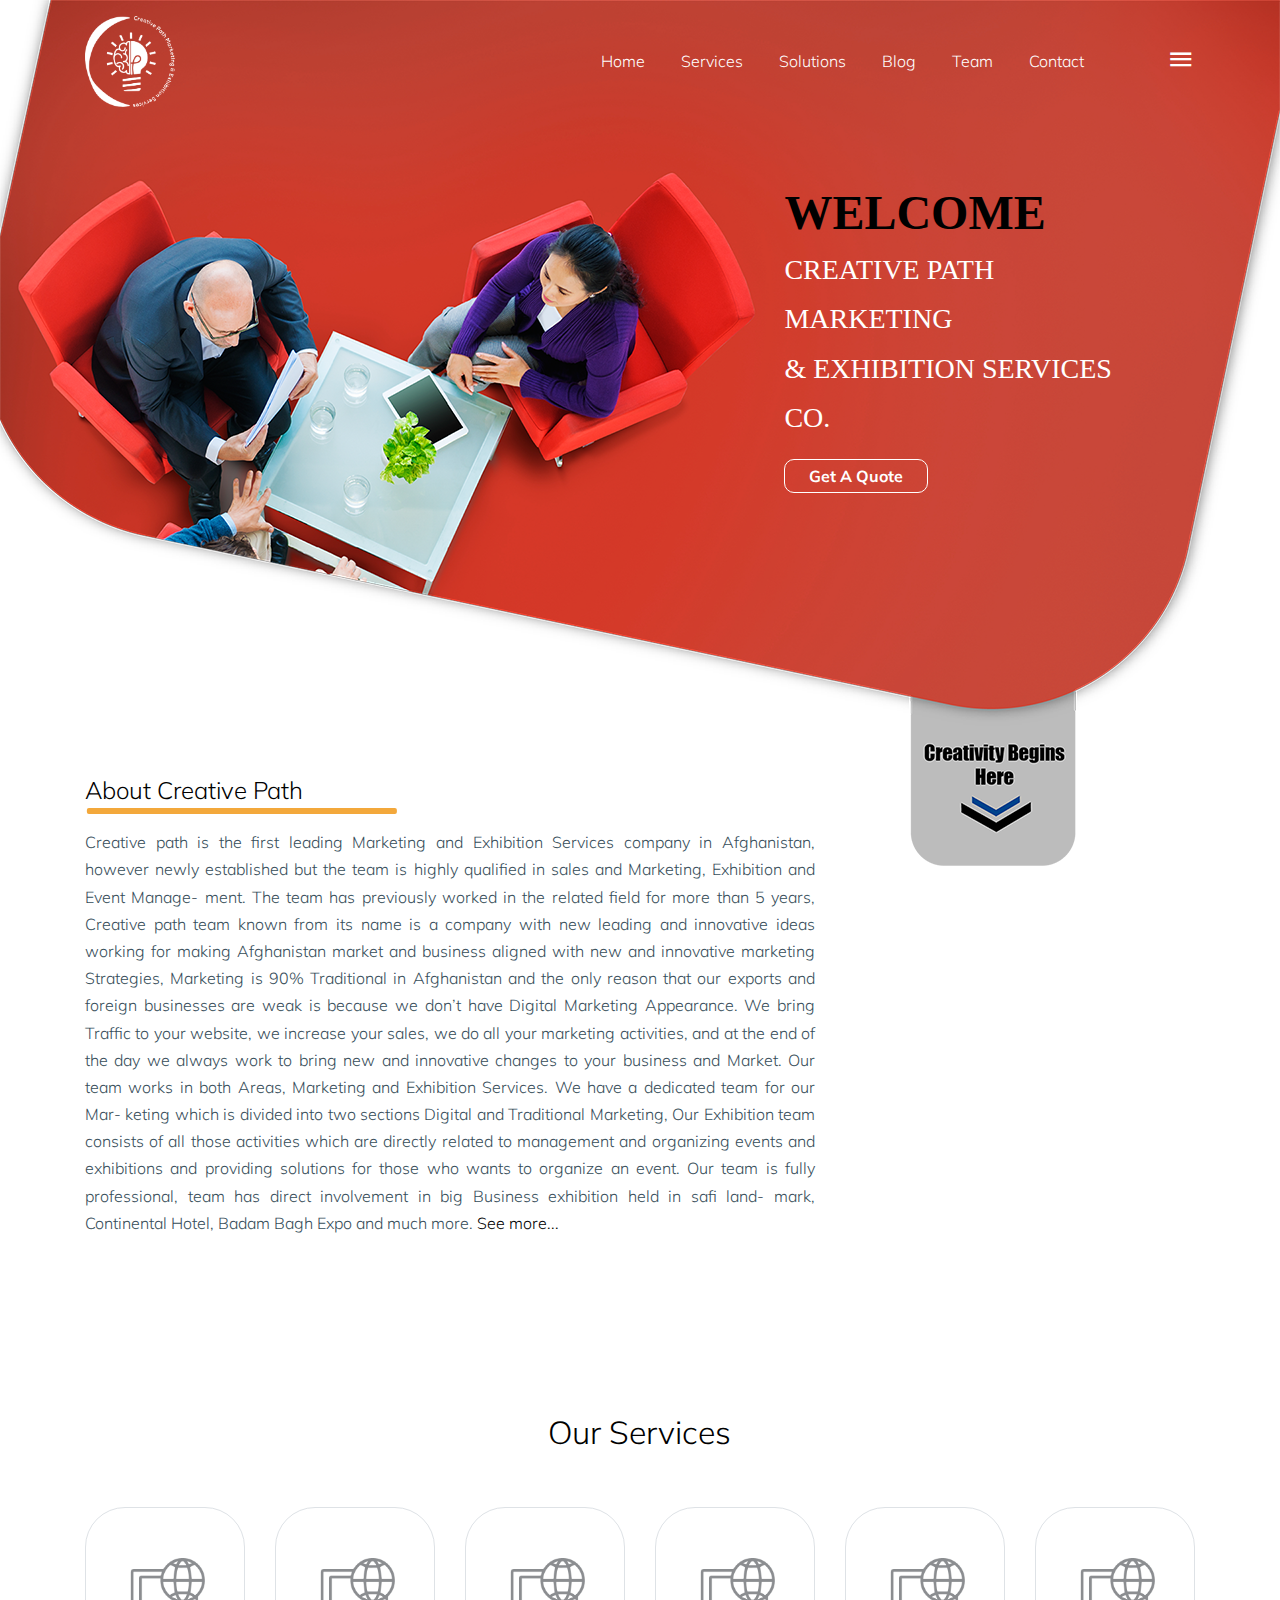
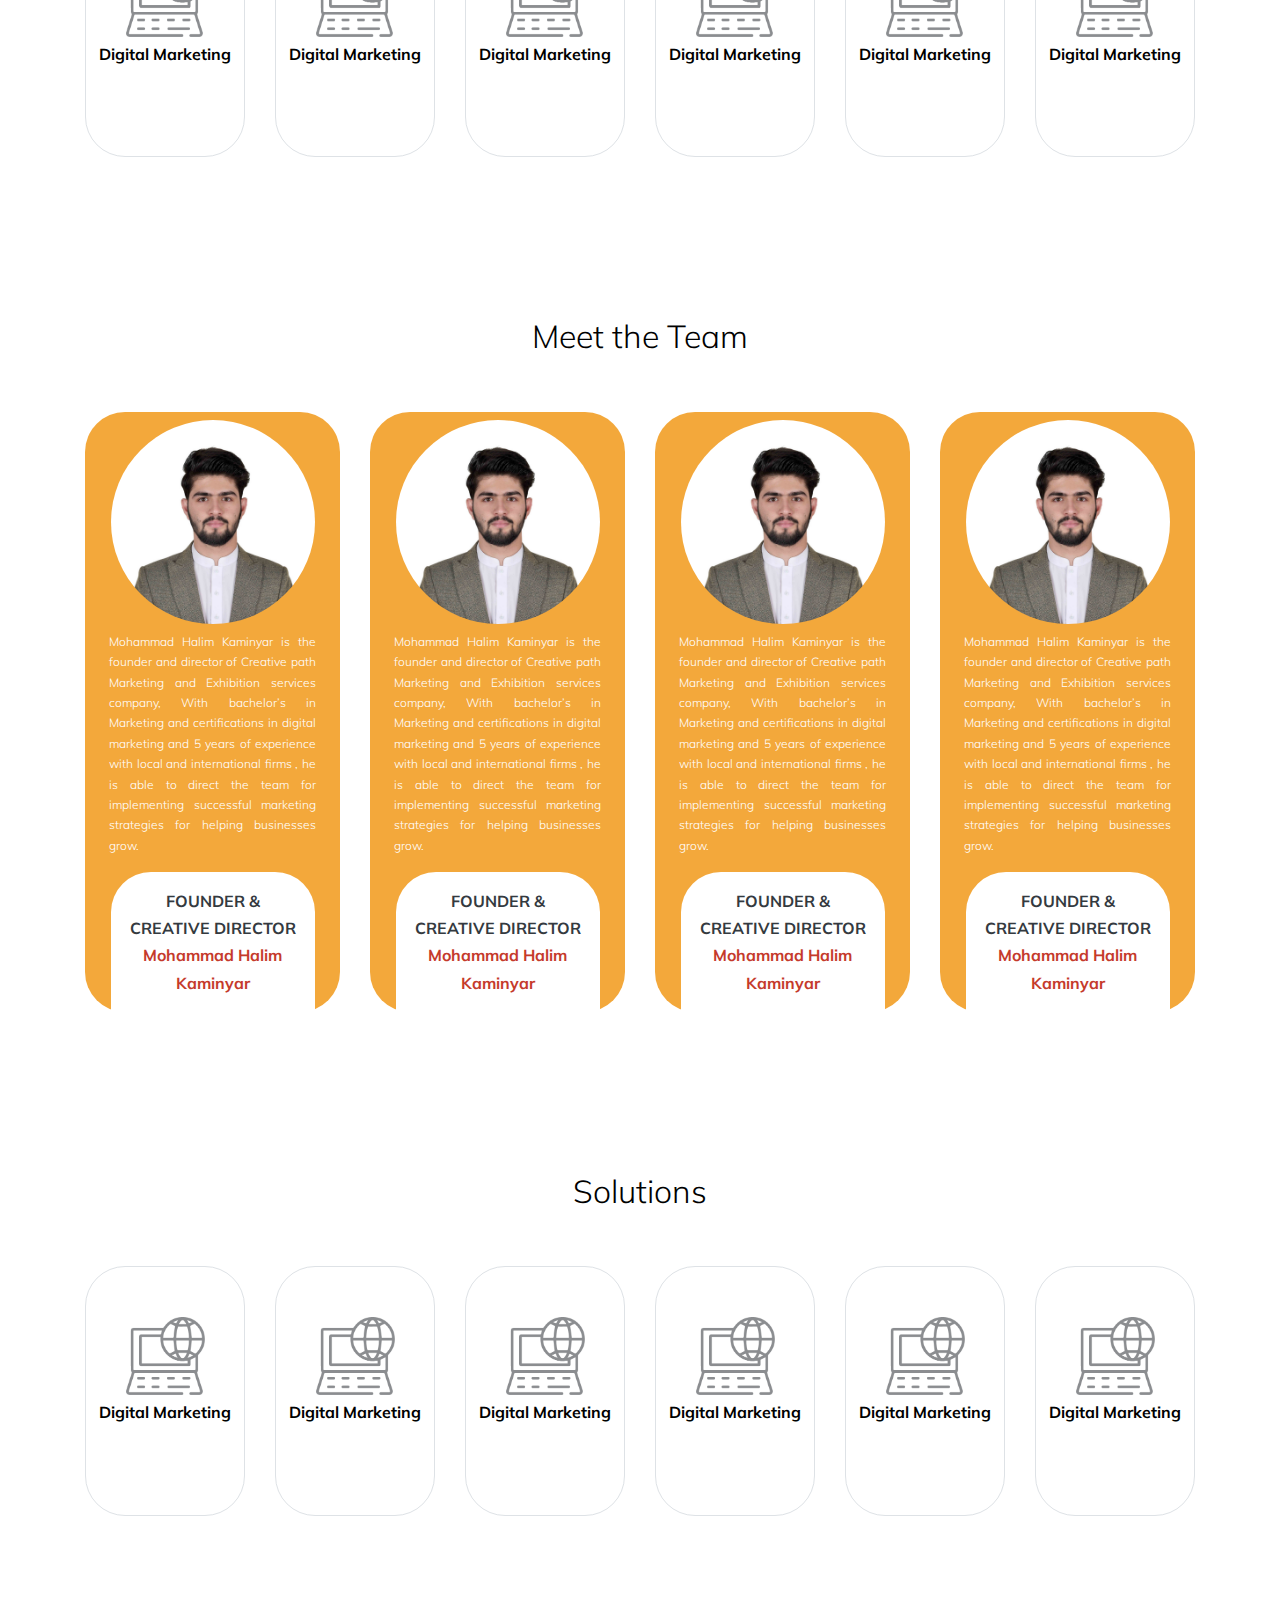
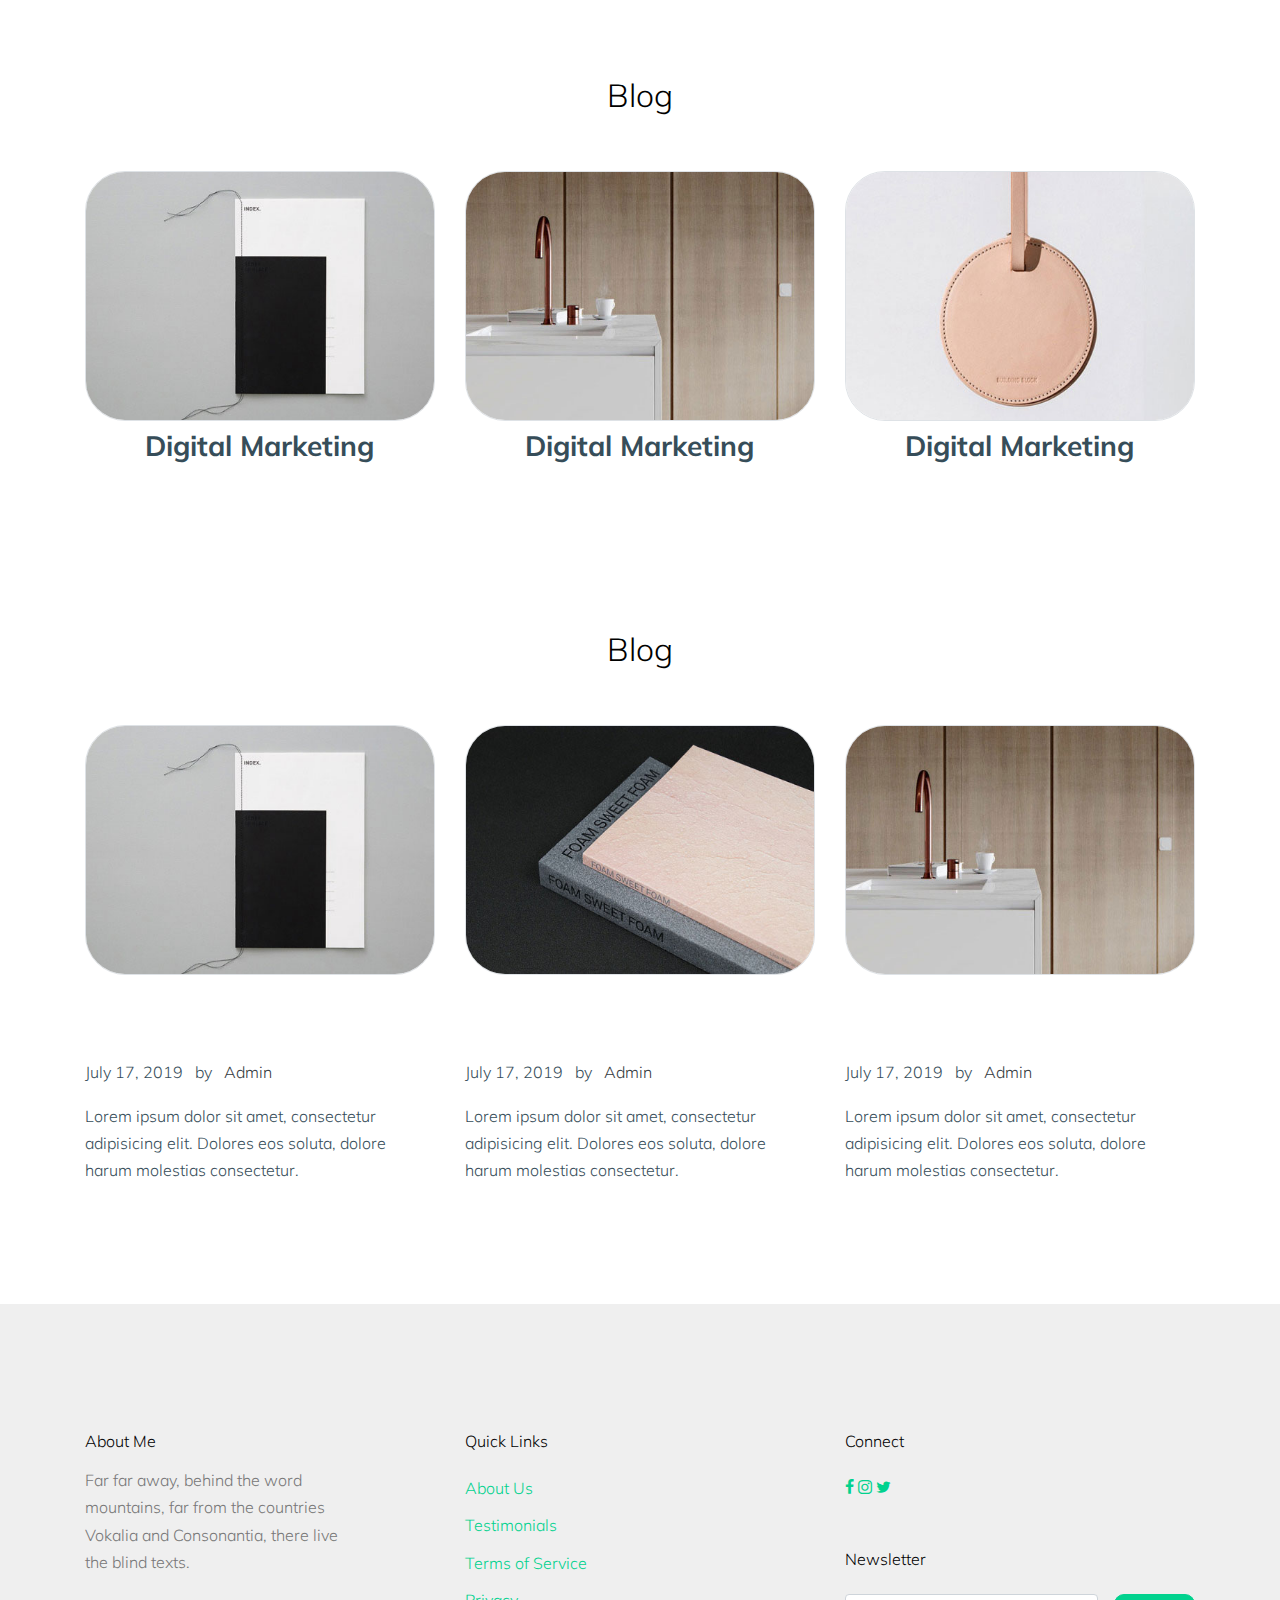
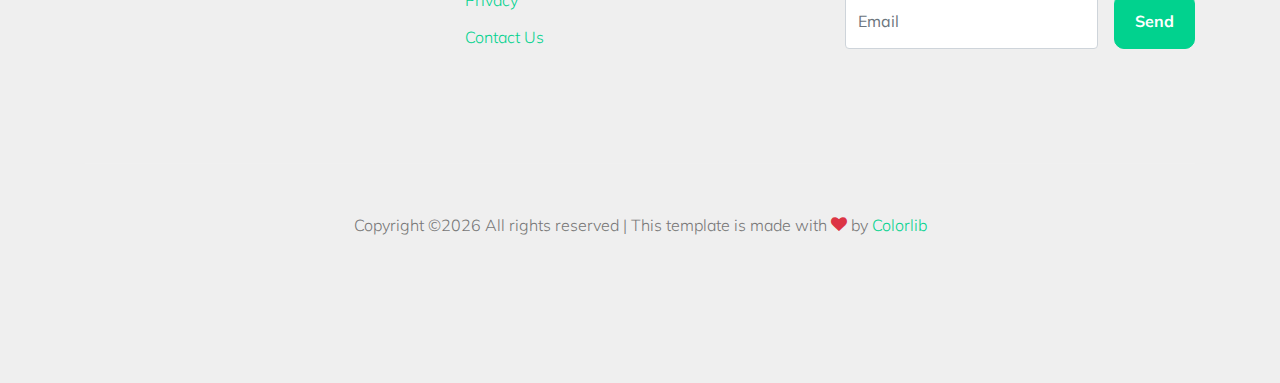
==== index.html @ 2cbe8568 "first commit" ====
<!doctype html>
<html lang="en">

<head>
  <title>Mighty &mdash; Website Template by Colorlib</title>
  <meta charset="utf-8">
  <meta name="viewport" content="width=device-width, initial-scale=1, shrink-to-fit=no">

  <link href="https://fonts.googleapis.com/css?family=Muli:400,700" rel="stylesheet">

  <link rel="stylesheet" href="fonts/icomoon/style.css">

  <link rel="stylesheet" href="css/bootstrap.min.css">
  <link rel="stylesheet" href="css/bootstrap-datepicker.css">
  <link rel="stylesheet" href="css/jquery.fancybox.min.css">
  <link rel="stylesheet" href="css/owl.carousel.min.css">
  <link rel="stylesheet" href="css/owl.theme.default.min.css">
  <link rel="stylesheet" href="fonts/flaticon/font/flaticon.css">
  <link rel="stylesheet" href="css/aos.css">

  <!-- MAIN CSS -->
  <link rel="stylesheet" href="css/style.css">

</head>

<body data-spy="scroll" data-target=".site-navbar-target" data-offset="300">


  <div class="site-wrap" id="home-section">

    <div class="site-mobile-menu site-navbar-target">
      <div class="site-mobile-menu-header">
        <div class="site-mobile-menu-close mt-3">
          <span class="icon-close2 js-menu-toggle"></span>
        </div>
      </div>
      <div class="site-mobile-menu-body"></div>
    </div>



    <header class="site-navbar site-navbar-target" role="banner">

      <div class="container">
        <div class="row align-items-center position-relative">

          <div class="col-3 ">
            <div class="site-logo">
              <a href="index.html" class="font-weight-bold"><img src="img/logo.png" width="90px" alt=""></a>
            </div>
          </div>


          <div class="col-7 col-md-8 text-right ">
            <ul class="d-none d-lg-inline aColor">
              <li class="d-inline"><a href="" class="nav-link d-inline">Home</a> </li>
              <li class="d-inline"><a href="" class="nav-link d-inline">Services</a> </li>
              <li class="d-inline"><a href="" class="nav-link d-inline">Solutions</a> </li>
              <li class="d-inline"><a href="" class="nav-link d-inline">Blog</a> </li>
              <li class="d-inline"><a href="" class="nav-link d-inline">Team</a> </li>
              <li class="d-inline"><a href="" class="nav-link d-inline">Contact</a> </li>
            </ul>
          </div>
          <div class="col-2 col-md-1 text-right">




            <span class="d-inline-block d-lg-inline-block"><a href="index.html#"
                class="text-white site-menu-toggle js-menu-toggle py-5 text-white"><span
                  class="icon-menu h3 text-white"></span></a></span>



            <nav class="site-navigation text-right ml-auto d-none d-lg-none" role="navigation">
              <ul class="site-menu main-menu js-clone-nav ml-auto ">
                <li class="active"><a href="index.html" class="nav-link">Home</a></li>
                <li><a href="about.html" class="nav-link">About</a></li>
                <li><a href="work.html" class="nav-link">Work</a></li>
                <li><a href="journal.html" class="nav-link">Journal</a></li>
                <li><a href="contact.html" class="nav-link">Contact</a></li>
              </ul>
            </nav>
          </div>


        </div>
      </div>

    </header>

    <div class="ftco-blocks-cover-1">
      <div class="site-section-cover" style="background-image: url('img/banner.png')">
        <div class="container">
          <div class="row align-items-center justify-content-center">
            <div class="offset-md-7 col-md-4 text-center banner-text">
              <h1 class="mb-4 text-white text-left"><span class="text-black font-weight-bold"
                  style="font-family: Impact;">WELCOME</span><br> <span class="h3"
                  style="color:white;font-family: Impact;">CREATIVE PATH MARKETING
                  <br>& EXHIBITION SERVICES CO.</span></h1>

              <p class="text-left"><a href="index.html#" class="btn btn-primary btn-outline-white py-1 px-4">Get A
                  Quote</a></p>
            </div>
          </div>
        </div>
      </div>
    </div>

<!-- About -->
    <div class="site-section about pt-0">
      <div class="container">
        <div class="row align-items-center">
          <div class="col-md-8">
            <div class=" col-7 col-sm-8 col-md-6  line px-0">
              <h2 class="h4 mb-4">About Creative Path</h2>
            </div>
            <p class="text-justify">
              Creative path is the first leading Marketing and Exhibition Services company in Afghanistan, however newly
              established but the team is highly qualified in sales and Marketing, Exhibition and Event Manage- ment.
              The team has previously worked in the related field for more than 5 years, Creative path team known from
              its name is a company with new leading and innovative ideas working for making Afghanistan market and
              business aligned with new and innovative marketing Strategies, Marketing is 90% Traditional in Afghanistan
              and the only reason that our exports and foreign businesses are weak is because we don’t have Digital
              Marketing Appearance.
              We bring Traffic to your website, we increase your sales, we do all your marketing activities, and at the
              end of the day we always work to bring new and innovative changes to your business and Market.
              Our team works in both Areas, Marketing and Exhibition Services. We have a dedicated team for our Mar-
              keting which is divided into two sections Digital and Traditional Marketing, Our Exhibition team consists
              of all those activities which are directly related to management and organizing events and exhibitions and
              providing solutions for those who wants to organize an event.
              Our team is fully professional, team has direct involvement in big Business exhibition held in safi land-
              mark, Continental Hotel, Badam Bagh Expo and much more.

              <a href="" class="text-black">See more...</a>
            </p>

          </div>


        </div>
      </div>
    </div>

    <!-- Services -->
    <div class="site-section ">
      <div class="container">
        <div class="row ">
          <div class="col-md-7 mx-auto text-center">
            <h2 class="heading-29190">Our Services</h2>
          </div>
        </div>
        <div class="row">
          <div class="col-md-6 col-lg-2 mt-5 ">
            <div class="service-29128 text-center border services-border">
              <div class="services-text">
                <span class="d-block wrap-icon">
                  <img class="icon-desktop_mac" width="50%" src="img/icon1.png"></img>
                </span>
                <h3 class=" font-weight-bold mt-2">Digital Marketing</h3>
              </div>
            </div>
          </div>
          <div class="col-md-6 col-lg-2 mt-5 ">
            <div class="service-29128 text-center border services-border">
              <div class="services-text">
                <span class="d-block wrap-icon">
                  <img class="icon-desktop_mac" width="50%" src="img/icon1.png"></img>
                </span>
                <h3 class=" font-weight-bold mt-2">Digital Marketing</h3>
              </div>
            </div>
          </div>
          <div class="col-md-6 col-lg-2 mt-5 ">
            <div class="service-29128 text-center border services-border">
              <div class="services-text">
                <span class="d-block wrap-icon">
                  <img class="icon-desktop_mac" width="50%" src="img/icon1.png"></img>
                </span>
                <h3 class=" font-weight-bold mt-2">Digital Marketing</h3>
              </div>
            </div>
          </div>
          <div class="col-md-6 col-lg-2 mt-5 ">
            <div class="service-29128 text-center border services-border">
              <div class="services-text">
                <span class="d-block wrap-icon">
                  <img class="icon-desktop_mac" width="50%" src="img/icon1.png"></img>
                </span>
                <h3 class=" font-weight-bold mt-2">Digital Marketing</h3>
              </div>
            </div>
          </div>
          <div class="col-md-6 col-lg-2 mt-5 ">
            <div class="service-29128 text-center border services-border">
              <div class="services-text">
                <span class="d-block wrap-icon">
                  <img class="icon-desktop_mac" width="50%" src="img/icon1.png"></img>
                </span>
                <h3 class=" font-weight-bold mt-2">Digital Marketing</h3>
              </div>
            </div>
          </div>
          <div class="col-md-6 col-lg-2 mt-5 ">
            <div class="service-29128 text-center border services-border">
              <div class="services-text">
                <span class="d-block wrap-icon">
                  <img class="icon-desktop_mac" width="50%" src="img/icon1.png"></img>
                </span>
                <h3 class=" font-weight-bold mt-2">Digital Marketing</h3>
              </div>
            </div>
          </div>

        </div>
      </div>
    </div>


<!-- Team -->
    <div class="site-section ">
      <div class="container">
        <div class="row ">
          <div class="col-md-7 mx-auto text-center">
            <h2 class="heading-29190">Meet the Team</h2>
          </div>
        </div>
        <div class="row">
          <div class="col-md-6 col-lg-3  mt-5">
            <div class="service-29128 text-center  team ">
              <div class=" pt-2">
                <span class="d-block wrap-img rounded-circle">
                  <img class="rounded-circle" src="img/team1.jpg"></img>
                </span>
                <p class="text-justify px-4 mt-2" style="font-size: 12px;">
                  Mohammad Halim Kaminyar is the founder and director of Creative path Marketing and Exhibition services
                  company, With bachelor’s in Marketing and certifications in digital marketing and 5 years of
                  experience with local and international firms , he is able to direct the team for implementing
                  successful marketing strategies for helping businesses grow.
                </p>
                <div class="team-footer">
                  <p class=" text-dark p-3">
                    <span class=" font-weight-bold text-center d-inline-block" style="font-size: 16px;">
                      FOUNDER &<br>CREATIVE DIRECTOR
                    </span>
                    <span class="font-weight-bold text-center  d-inline-block" style="color: #C53A2B;">
                      Mohammad Halim
                      Kaminyar
                    </span>
                  </p>
                </div>
              </div>
            </div>
          </div>
          <div class="col-md-6 col-lg-3  mt-5">
            <div class="service-29128 text-center  team ">
              <div class=" pt-2">
                <span class="d-block wrap-img rounded-circle">
                  <img class="rounded-circle" src="img/team1.jpg"></img>
                </span>
                <p class="text-justify px-4 mt-2" style="font-size: 12px;">
                  Mohammad Halim Kaminyar is the founder and director of Creative path Marketing and Exhibition services
                  company, With bachelor’s in Marketing and certifications in digital marketing and 5 years of
                  experience with local and international firms , he is able to direct the team for implementing
                  successful marketing strategies for helping businesses grow.
                </p>
                <div class="team-footer">
                  <p class=" text-dark p-3">
                    <span class=" font-weight-bold text-center" style="font-size: 16px;">
                      FOUNDER &<br>CREATIVE DIRECTOR
                    </span>
                    <span class="font-weight-bold text-center" style="color: #C53A2B;">
                      Mohammad Halim
                      Kaminyar
                    </span>
                  </p>
                </div>
              </div>
            </div>
          </div>
          <div class="col-md-6 col-lg-3  mt-5">
            <div class="service-29128 text-center  team ">
              <div class=" pt-2">
                <span class="d-block wrap-img rounded-circle">
                  <img class="rounded-circle" src="img/team1.jpg"></img>
                </span>
                <p class="text-justify px-4 mt-2" style="font-size: 12px;">
                  Mohammad Halim Kaminyar is the founder and director of Creative path Marketing and Exhibition services
                  company, With bachelor’s in Marketing and certifications in digital marketing and 5 years of
                  experience with local and international firms , he is able to direct the team for implementing
                  successful marketing strategies for helping businesses grow.
                </p>
                <div class="team-footer">
                  <p class=" text-dark p-3">
                    <span class=" font-weight-bold text-center" style="font-size: 16px;">
                      FOUNDER &<br>CREATIVE DIRECTOR
                    </span>
                    <span class="font-weight-bold text-center" style="color: #C53A2B;">
                      Mohammad Halim
                      Kaminyar
                    </span>
                  </p>
                </div>
              </div>
            </div>
          </div>
          <div class="col-md-6 col-lg-3  mt-5">
            <div class="service-29128 text-center  team ">
              <div class=" pt-2">
                <span class="d-block wrap-img rounded-circle">
                  <img class="rounded-circle" src="img/team1.jpg"></img>
                </span>
                <p class="text-justify px-4 mt-2" style="font-size: 12px;">
                  Mohammad Halim Kaminyar is the founder and director of Creative path Marketing and Exhibition services
                  company, With bachelor’s in Marketing and certifications in digital marketing and 5 years of
                  experience with local and international firms , he is able to direct the team for implementing
                  successful marketing strategies for helping businesses grow.
                </p>
                <div class="team-footer">
                  <p class=" text-dark p-3">
                    <span class=" font-weight-bold text-center" style="font-size: 16px;">
                      FOUNDER &<br>CREATIVE DIRECTOR
                    </span>
                    <span class="font-weight-bold text-center" style="color: #C53A2B;">
                      Mohammad Halim
                      Kaminyar
                    </span>
                  </p>
                </div>
              </div>
            </div>
          </div>



        </div>
      </div>
    </div>


    <!-- Solutions -->
    <div class="site-section ">
      <div class="container">
        <div class="row ">
          <div class="col-md-7 mx-auto text-center">
            <h2 class="heading-29190">Solutions</h2>
          </div>
        </div>
        <div class="row">
          <div class="col-md-6 col-lg-2 mt-5">
            <div class="service-29128 text-center border services-border Solutions">
              <div class="services-text">
                <span class="d-block wrap-icon">
                  <img class="icon-desktop_mac" width="50%" src="img/icon1.png"></img>
                </span>
                <h3 class=" font-weight-bold mt-2">Digital Marketing</h3>
              </div>
            </div>
          </div>
          <div class="col-md-6 col-lg-2 mt-5">
            <div class="service-29128 text-center border services-border Solutions">
              <div class="services-text">
                <span class="d-block wrap-icon">
                  <img class="icon-desktop_mac" width="50%" src="img/icon1.png"></img>
                </span>
                <h3 class=" font-weight-bold mt-2">Digital Marketing</h3>
              </div>
            </div>
          </div>
          <div class="col-md-6 col-lg-2 mt-5">
            <div class="service-29128 text-center border services-border Solutions">
              <div class="services-text">
                <span class="d-block wrap-icon">
                  <img class="icon-desktop_mac" width="50%" src="img/icon1.png"></img>
                </span>
                <h3 class=" font-weight-bold mt-2">Digital Marketing</h3>
              </div>
            </div>
          </div>
          <div class="col-md-6 col-lg-2 mt-5">
            <div class="service-29128 text-center border services-border Solutions">
              <div class="services-text">
                <span class="d-block wrap-icon">
                  <img class="icon-desktop_mac" width="50%" src="img/icon1.png"></img>
                </span>
                <h3 class=" font-weight-bold mt-2">Digital Marketing</h3>
              </div>
            </div>
          </div>
          <div class="col-md-6 col-lg-2 mt-5">
            <div class="service-29128 text-center border services-border Solutions">
              <div class="services-text">
                <span class="d-block wrap-icon">
                  <img class="icon-desktop_mac" width="50%" src="img/icon1.png"></img>
                </span>
                <h3 class=" font-weight-bold mt-2">Digital Marketing</h3>
              </div>
            </div>
          </div>
          <div class="col-md-6 col-lg-2 mt-5">
            <div class="service-29128 text-center border services-border Solutions">
              <div class="services-text">
                <span class="d-block wrap-icon">
                  <img class="icon-desktop_mac" width="50%" src="img/icon1.png"></img>
                </span>
                <h3 class=" font-weight-bold mt-2">Digital Marketing</h3>
              </div>
            </div>
          </div>

        </div>
      </div>
    </div>


    <!-- Blog -->
    <div class="site-section ">
      <div class="container">
        <div class="row ">
          <div class="col-md-7 mx-auto text-center">
            <h2 class="heading-29190">Blog</h2>
          </div>
        </div>
        <div class="row">
          <div class="col-md-4 col-lg-4 mt-5">
            <div class="service-29128 text-center   ">
              <div class="services-text">
                <span class="d-block wrap-icon  ">
                  <img class="border blog" width="100%" src="images/img_1.jpg"></img>
                </span>
              </div>
            </div>
            <h3 class="text-center font-weight-bold mt-2">Digital Marketing</h3>
          </div>
          <div class="col-md-4 col-lg-4 mt-5 ">
            <div class="service-29128 text-center ">
              <div class="services-text">
                <span class="d-block wrap-icon">
                  <img class="border blog" width="100%" src="images/img_3.jpg"></img>
                </span>
              </div>
            </div>
            <h3 class="text-center font-weight-bold mt-2">Digital Marketing</h3>
          </div>
          <div class="col-md-4 col-lg-4 mt-5 ">
            <div class="service-29128 text-center  ">
              <div class="services-text">
                <span class="d-block wrap-icon">
                  <img class="border blog" width="100%" src="images/img_4.jpg"></img>
                </span>
              </div>
            </div>
            <h3 class="text-center font-weight-bold mt-2">Digital Marketing</h3>
          </div>
          
        </div>
      </div>
    </div>

    <div class="site-section bg-white">
      <div class="container">
        <div class="row mb-5">
          <div class="col-md-7 mx-auto text-center">
            <h2 class="heading-29190">Blog</h2>
          </div>
        </div>

        <div class="row">
          <div class="col-lg-4 col-md-6 mb-4">
            <div class="post-entry-1 h-100">
              <a href="single.html">
                <img src="images/img_1.jpg" class="border blog" alt="Image" class="img-fluid">
              </a>
              <div class="post-entry-1-contents">

                <h2><a href="single.html">Lorem ipsum dolor sit amet</a></h2>
                <span class="meta d-inline-block mb-3">July 17, 2019 <span class="mx-2">by</span> <a
                    href="index.html#" class="text-dark">Admin</a></span>
                <p>Lorem ipsum dolor sit amet, consectetur adipisicing elit. Dolores eos soluta, dolore harum molestias
                  consectetur.</p>
              </div>
            </div>
          </div>
          <div class="col-lg-4 col-md-6 mb-4">
            <div class="post-entry-1 h-100">
              <a href="single.html">
                <img src="images/img_2.jpg" class="border blog" alt="Image" class="img-fluid">
              </a>
              <div class="post-entry-1-contents">

                <h2><a href="single.html">Lorem ipsum dolor sit amet</a></h2>
                <span class="meta d-inline-block mb-3">July 17, 2019 <span class="mx-2">by</span> <a
                    href="index.html#" class="text-dark">Admin</a></span>
                <p>Lorem ipsum dolor sit amet, consectetur adipisicing elit. Dolores eos soluta, dolore harum molestias
                  consectetur.</p>
              </div>
            </div>
          </div>

          <div class="col-lg-4 col-md-6 mb-4">
            <div class="post-entry-1 h-100">
              <a href="single.html">
                <img src="images/img_3.jpg" class="border blog" alt="Image" class="img-fluid">
              </a>
              <div class="post-entry-1-contents">

                <h2><a href="single.html">Lorem ipsum dolor sit amet</a></h2>
                <span class="meta d-inline-block mb-3">July 17, 2019 <span class="mx-2">by</span> <a
                    href="index.html#" class="text-dark">Admin</a></span>
                <p>Lorem ipsum dolor sit amet, consectetur adipisicing elit. Dolores eos soluta, dolore harum molestias
                  consectetur.</p>
              </div>
            </div>
          </div>
        </div>
      </div>
    </div>

    <footer class="site-footer">
      <div class="container">
        <div class="row">
          <div class="col-lg-3">
            <h2 class="footer-heading mb-3">About Me</h2>
            <p>Far far away, behind the word mountains, far from the countries Vokalia and Consonantia, there live the
              blind texts. </p>
          </div>
          <div class="col-lg-8 ml-auto">
            <div class="row">
              <div class="col-lg-6 ml-auto">
                <h2 class="footer-heading mb-4">Quick Links</h2>
                <ul class="list-unstyled">
                  <li><a href="index.html#">About Us</a></li>
                  <li><a href="index.html#">Testimonials</a></li>
                  <li><a href="index.html#">Terms of Service</a></li>
                  <li><a href="index.html#">Privacy</a></li>
                  <li><a href="index.html#">Contact Us</a></li>
                </ul>
              </div>
              <div class="col-lg-6">
                <h2 class="footer-heading mb-4">Connect</h2>
                <div class="social_29128 white mb-5">
                  <a href="index.html#"><span class="icon-facebook"></span></a>
                  <a href="index.html#"><span class="icon-instagram"></span></a>
                  <a href="index.html#"><span class="icon-twitter"></span></a>
                </div>
                <h2 class="footer-heading mb-4">Newsletter</h2>
                <form action="index.html#" class="d-flex" class="subscribe">
                  <input type="text" class="form-control mr-3" placeholder="Email">
                  <input type="submit" value="Send" class="btn btn-primary">
                </form>
              </div>

            </div>
          </div>
        </div>
        <div class="row pt-5 mt-5 text-center">
          <div class="col-md-12">
            <div class="border-top pt-5">
              <p>
                <!-- Link back to Colorlib can't be removed. Template is licensed under CC BY 3.0. -->
                Copyright &copy;<script>
                  document.write(new Date().getFullYear());
                </script> All rights reserved | This template is made with <i class="icon-heart text-danger"
                  aria-hidden="true"></i> by <a href="https://colorlib.com" target="_blank">Colorlib</a>
                <!-- Link back to Colorlib can't be removed. Template is licensed under CC BY 3.0. -->
              </p>
            </div>
          </div>

        </div>
      </div>
    </footer>

  </div>

  <script src="js/jquery-3.3.1.min.js"></script>
  <script src="js/jquery-migrate-3.0.0.js"></script>
  <script src="js/popper.min.js"></script>
  <script src="js/bootstrap.min.js"></script>
  <script src="js/owl.carousel.min.js"></script>
  <script src="js/jquery.sticky.js"></script>
  <script src="js/jquery.waypoints.min.js"></script>
  <script src="js/jquery.animateNumber.min.js"></script>
  <script src="js/jquery.fancybox.min.js"></script>
  <script src="js/jquery.stellar.min.js"></script>
  <script src="js/jquery.easing.1.3.js"></script>
  <script src="js/bootstrap-datepicker.min.js"></script>
  <script src="js/isotope.pkgd.min.js"></script>
  <script src="js/aos.js"></script>

  <script src="js/main.js"></script>

  <!-- Global site tag (gtag.js) - Google Analytics -->
  <script async src="https://www.googletagmanager.com/gtag/js?id=UA-23581568-13"></script>
  <script>
    window.dataLayer = window.dataLayer || [];

    function gtag() {
      dataLayer.push(arguments);
    }
    gtag('js', new Date());

    gtag('config', 'UA-23581568-13');
  </script>

</body>

</html>
---- fonts/icomoon/style.css ----
@font-face {
  font-family: 'icomoon';
  src:  url('fonts/icomoon-10si43.eot');
  src:  url('fonts/icomoon-10si43.eot#iefix') format('embedded-opentype'),
    url('fonts/icomoon-10si43.ttf') format('truetype'),
    url('fonts/icomoon-10si43.woff') format('woff'),
    url('fonts/icomoon-10si43.svg#icomoon') format('svg');
  font-weight: normal;
  font-style: normal;
}

[class^="icon-"], [class*=" icon-"] {
  /* use !important to prevent issues with browser extensions that change fonts */
  font-family: 'icomoon' !important;
  speak: none;
  font-style: normal;
  font-weight: normal;
  font-variant: normal;
  text-transform: none;
  line-height: 1;

  /* Better Font Rendering =========== */
  -webkit-font-smoothing: antialiased;
  -moz-osx-font-smoothing: grayscale;
}

.icon-asterisk:before {
  content: "\f069";
}
.icon-plus:before {
  content: "\f067";
}
.icon-question:before {
  content: "\f128";
}
.icon-minus:before {
  content: "\f068";
}
.icon-glass:before {
  content: "\f000";
}
.icon-music:before {
  content: "\f001";
}
.icon-search:before {
  content: "\f002";
}
.icon-envelope-o:before {
  content: "\f003";
}
.icon-heart:before {
  content: "\f004";
}
.icon-star:before {
  content: "\f005";
}
.icon-star-o:before {
  content: "\f006";
}
.icon-user:before {
  content: "\f007";
}
.icon-film:before {
  content: "\f008";
}
.icon-th-large:before {
  content: "\f009";
}
.icon-th:before {
  content: "\f00a";
}
.icon-th-list:before {
  content: "\f00b";
}
.icon-check:before {
  content: "\f00c";
}
.icon-close:before {
  content: "\f00d";
}
.icon-remove:before {
  content: "\f00d";
}
.icon-times:before {
  content: "\f00d";
}
.icon-search-plus:before {
  content: "\f00e";
}
.icon-search-minus:before {
  content: "\f010";
}
.icon-power-off:before {
  content: "\f011";
}
.icon-signal:before {
  content: "\f012";
}
.icon-cog:before {
  content: "\f013";
}
.icon-gear:before {
  content: "\f013";
}
.icon-trash-o:before {
  content: "\f014";
}
.icon-home:before {
  content: "\f015";
}
.icon-file-o:before {
  content: "\f016";
}
.icon-clock-o:before {
  content: "\f017";
}
.icon-road:before {
  content: "\f018";
}
.icon-download:before {
  content: "\f019";
}
.icon-arrow-circle-o-down:before {
  content: "\f01a";
}
.icon-arrow-circle-o-up:before {
  content: "\f01b";
}
.icon-inbox:before {
  content: "\f01c";
}
.icon-play-circle-o:before {
  content: "\f01d";
}
.icon-repeat:before {
  content: "\f01e";
}
.icon-rotate-right:before {
  content: "\f01e";
}
.icon-refresh:before {
  content: "\f021";
}
.icon-list-alt:before {
  content: "\f022";
}
.icon-lock:before {
  content: "\f023";
}
.icon-flag:before {
  content: "\f024";
}
.icon-headphones:before {
  content: "\f025";
}
.icon-volume-off:before {
  content: "\f026";
}
.icon-volume-down:before {
  content: "\f027";
}
.icon-volume-up:before {
  content: "\f028";
}
.icon-qrcode:before {
  content: "\f029";
}
.icon-barcode:before {
  content: "\f02a";
}
.icon-tag:before {
  content: "\f02b";
}
.icon-tags:before {
  content: "\f02c";
}
.icon-book:before {
  content: "\f02d";
}
.icon-bookmark:before {
  content: "\f02e";
}
.icon-print:before {
  content: "\f02f";
}
.icon-camera:before {
  content: "\f030";
}
.icon-font:before {
  content: "\f031";
}
.icon-bold:before {
  content: "\f032";
}
.icon-italic:before {
  content: "\f033";
}
.icon-text-height:before {
  content: "\f034";
}
.icon-text-width:before {
  content: "\f035";
}
.icon-align-left:before {
  content: "\f036";
}
.icon-align-center:before {
  content: "\f037";
}
.icon-align-right:before {
  content: "\f038";
}
.icon-align-justify:before {
  content: "\f039";
}
.icon-list:before {
  content: "\f03a";
}
.icon-dedent:before {
  content: "\f03b";
}
.icon-outdent:before {
  content: "\f03b";
}
.icon-indent:before {
  content: "\f03c";
}
.icon-video-camera:before {
  content: "\f03d";
}
.icon-image:before {
  content: "\f03e";
}
.icon-photo:before {
  content: "\f03e";
}
.icon-picture-o:before {
  content: "\f03e";
}
.icon-pencil:before {
  content: "\f040";
}
.icon-map-marker:before {
  content: "\f041";
}
.icon-adjust:before {
  content: "\f042";
}
.icon-tint:before {
  content: "\f043";
}
.icon-edit:before {
  content: "\f044";
}
.icon-pencil-square-o:before {
  content: "\f044";
}
.icon-share-square-o:before {
  content: "\f045";
}
.icon-check-square-o:before {
  content: "\f046";
}
.icon-arrows:before {
  content: "\f047";
}
.icon-step-backward:before {
  content: "\f048";
}
.icon-fast-backward:before {
  content: "\f049";
}
.icon-backward:before {
  content: "\f04a";
}
.icon-play:before {
  content: "\f04b";
}
.icon-pause:before {
  content: "\f04c";
}
.icon-stop:before {
  content: "\f04d";
}
.icon-forward:before {
  content: "\f04e";
}
.icon-fast-forward:before {
  content: "\f050";
}
.icon-step-forward:before {
  content: "\f051";
}
.icon-eject:before {
  content: "\f052";
}
.icon-chevron-left:before {
  content: "\f053";
}
.icon-chevron-right:before {
  content: "\f054";
}
.icon-plus-circle:before {
  content: "\f055";
}
.icon-minus-circle:before {
  content: "\f056";
}
.icon-times-circle:before {
  content: "\f057";
}
.icon-check-circle:before {
  content: "\f058";
}
.icon-question-circle:before {
  content: "\f059";
}
.icon-info-circle:before {
  content: "\f05a";
}
.icon-crosshairs:before {
  content: "\f05b";
}
.icon-times-circle-o:before {
  content: "\f05c";
}
.icon-check-circle-o:before {
  content: "\f05d";
}
.icon-ban:before {
  content: "\f05e";
}
.icon-arrow-left:before {
  content: "\f060";
}
.icon-arrow-right:before {
  content: "\f061";
}
.icon-arrow-up:before {
  content: "\f062";
}
.icon-arrow-down:before {
  content: "\f063";
}
.icon-mail-forward:before {
  content: "\f064";
}
.icon-share:before {
  content: "\f064";
}
.icon-expand:before {
  content: "\f065";
}
.icon-compress:before {
  content: "\f066";
}
.icon-exclamation-circle:before {
  content: "\f06a";
}
.icon-gift:before {
  content: "\f06b";
}
.icon-leaf:before {
  content: "\f06c";
}
.icon-fire:before {
  content: "\f06d";
}
.icon-eye:before {
  content: "\f06e";
}
.icon-eye-slash:before {
  content: "\f070";
}
.icon-exclamation-triangle:before {
  content: "\f071";
}
.icon-warning:before {
  content: "\f071";
}
.icon-plane:before {
  content: "\f072";
}
.icon-calendar:before {
  content: "\f073";
}
.icon-random:before {
  content: "\f074";
}
.icon-comment:before {
  content: "\f075";
}
.icon-magnet:before {
  content: "\f076";
}
.icon-chevron-up:before {
  content: "\f077";
}
.icon-chevron-down:before {
  content: "\f078";
}
.icon-retweet:before {
  content: "\f079";
}
.icon-shopping-cart:before {
  content: "\f07a";
}
.icon-folder:before {
  content: "\f07b";
}
.icon-folder-open:before {
  content: "\f07c";
}
.icon-arrows-v:before {
  content: "\f07d";
}
.icon-arrows-h:before {
  content: "\f07e";
}
.icon-bar-chart:before {
  content: "\f080";
}
.icon-bar-chart-o:before {
  content: "\f080";
}
.icon-twitter-square:before {
  content: "\f081";
}
.icon-facebook-square:before {
  content: "\f082";
}
.icon-camera-retro:before {
  content: "\f083";
}
.icon-key:before {
  content: "\f084";
}
.icon-cogs:before {
  content: "\f085";
}
.icon-gears:before {
  content: "\f085";
}
.icon-comments:before {
  content: "\f086";
}
.icon-thumbs-o-up:before {
  content: "\f087";
}
.icon-thumbs-o-down:before {
  content: "\f088";
}
.icon-star-half:before {
  content: "\f089";
}
.icon-heart-o:before {
  content: "\f08a";
}
.icon-sign-out:before {
  content: "\f08b";
}
.icon-linkedin-square:before {
  content: "\f08c";
}
.icon-thumb-tack:before {
  content: "\f08d";
}
.icon-external-link:before {
  content: "\f08e";
}
.icon-sign-in:before {
  content: "\f090";
}
.icon-trophy:before {
  content: "\f091";
}
.icon-github-square:before {
  content: "\f092";
}
.icon-upload:before {
  content: "\f093";
}
.icon-lemon-o:before {
  content: "\f094";
}
.icon-phone:before {
  content: "\f095";
}
.icon-square-o:before {
  content: "\f096";
}
.icon-bookmark-o:before {
  content: "\f097";
}
.icon-phone-square:before {
  content: "\f098";
}
.icon-twitter:before {
  content: "\f099";
}
.icon-facebook:before {
  content: "\f09a";
}
.icon-facebook-f:before {
  content: "\f09a";
}
.icon-github:before {
  content: "\f09b";
}
.icon-unlock:before {
  content: "\f09c";
}
.icon-credit-card:before {
  content: "\f09d";
}
.icon-feed:before {
  content: "\f09e";
}
.icon-rss:before {
  content: "\f09e";
}
.icon-hdd-o:before {
  content: "\f0a0";
}
.icon-bullhorn:before {
  content: "\f0a1";
}
.icon-bell-o:before {
  content: "\f0a2";
}
.icon-certificate:before {
  content: "\f0a3";
}
.icon-hand-o-right:before {
  content: "\f0a4";
}
.icon-hand-o-left:before {
  content: "\f0a5";
}
.icon-hand-o-up:before {
  content: "\f0a6";
}
.icon-hand-o-down:before {
  content: "\f0a7";
}
.icon-arrow-circle-left:before {
  content: "\f0a8";
}
.icon-arrow-circle-right:before {
  content: "\f0a9";
}
.icon-arrow-circle-up:before {
  content: "\f0aa";
}
.icon-arrow-circle-down:before {
  content: "\f0ab";
}
.icon-globe:before {
  content: "\f0ac";
}
.icon-wrench:before {
  content: "\f0ad";
}
.icon-tasks:before {
  content: "\f0ae";
}
.icon-filter:before {
  content: "\f0b0";
}
.icon-briefcase:before {
  content: "\f0b1";
}
.icon-arrows-alt:before {
  content: "\f0b2";
}
.icon-group:before {
  content: "\f0c0";
}
.icon-users:before {
  content: "\f0c0";
}
.icon-chain:before {
  content: "\f0c1";
}
.icon-link:before {
  content: "\f0c1";
}
.icon-cloud:before {
  content: "\f0c2";
}
.icon-flask:before {
  content: "\f0c3";
}
.icon-cut:before {
  content: "\f0c4";
}
.icon-scissors:before {
  content: "\f0c4";
}
.icon-copy:before {
  content: "\f0c5";
}
.icon-files-o:before {
  content: "\f0c5";
}
.icon-paperclip:before {
  content: "\f0c6";
}
.icon-floppy-o:before {
  content: "\f0c7";
}
.icon-save:before {
  content: "\f0c7";
}
.icon-square:before {
  content: "\f0c8";
}
.icon-bars:before {
  content: "\f0c9";
}
.icon-navicon:before {
  content: "\f0c9";
}
.icon-reorder:before {
  content: "\f0c9";
}
.icon-list-ul:before {
  content: "\f0ca";
}
.icon-list-ol:before {
  content: "\f0cb";
}
.icon-strikethrough:before {
  content: "\f0cc";
}
.icon-underline:before {
  content: "\f0cd";
}
.icon-table:before {
  content: "\f0ce";
}
.icon-magic:before {
  content: "\f0d0";
}
.icon-truck:before {
  content: "\f0d1";
}
.icon-pinterest:before {
  content: "\f0d2";
}
.icon-pinterest-square:before {
  content: "\f0d3";
}
.icon-google-plus-square:before {
  content: "\f0d4";
}
.icon-google-plus:before {
  content: "\f0d5";
}
.icon-money:before {
  content: "\f0d6";
}
.icon-caret-down:before {
  content: "\f0d7";
}
.icon-caret-up:before {
  content: "\f0d8";
}
.icon-caret-left:before {
  content: "\f0d9";
}
.icon-caret-right:before {
  content: "\f0da";
}
.icon-columns:before {
  content: "\f0db";
}
.icon-sort:before {
  content: "\f0dc";
}
.icon-unsorted:before {
  content: "\f0dc";
}
.icon-sort-desc:before {
  content: "\f0dd";
}
.icon-sort-down:before {
  content: "\f0dd";
}
.icon-sort-asc:before {
  content: "\f0de";
}
.icon-sort-up:before {
  content: "\f0de";
}
.icon-envelope:before {
  content: "\f0e0";
}
.icon-linkedin:before {
  content: "\f0e1";
}
.icon-rotate-left:before {
  content: "\f0e2";
}
.icon-undo:before {
  content: "\f0e2";
}
.icon-gavel:before {
  content: "\f0e3";
}
.icon-legal:before {
  content: "\f0e3";
}
.icon-dashboard:before {
  content: "\f0e4";
}
.icon-tachometer:before {
  content: "\f0e4";
}
.icon-comment-o:before {
  content: "\f0e5";
}
.icon-comments-o:before {
  content: "\f0e6";
}
.icon-bolt:before {
  content: "\f0e7";
}
.icon-flash:before {
  content: "\f0e7";
}
.icon-sitemap:before {
  content: "\f0e8";
}
.icon-umbrella:before {
  content: "\f0e9";
}
.icon-clipboard:before {
  content: "\f0ea";
}
.icon-paste:before {
  content: "\f0ea";
}
.icon-lightbulb-o:before {
  content: "\f0eb";
}
.icon-exchange:before {
  content: "\f0ec";
}
.icon-cloud-download:before {
  content: "\f0ed";
}
.icon-cloud-upload:before {
  content: "\f0ee";
}
.icon-user-md:before {
  content: "\f0f0";
}
.icon-stethoscope:before {
  content: "\f0f1";
}
.icon-suitcase:before {
  content: "\f0f2";
}
.icon-bell:before {
  content: "\f0f3";
}
.icon-coffee:before {
  content: "\f0f4";
}
.icon-cutlery:before {
  content: "\f0f5";
}
.icon-file-text-o:before {
  content: "\f0f6";
}
.icon-building-o:before {
  content: "\f0f7";
}
.icon-hospital-o:before {
  content: "\f0f8";
}
.icon-ambulance:before {
  content: "\f0f9";
}
.icon-medkit:before {
  content: "\f0fa";
}
.icon-fighter-jet:before {
  content: "\f0fb";
}
.icon-beer:before {
  content: "\f0fc";
}
.icon-h-square:before {
  content: "\f0fd";
}
.icon-plus-square:before {
  content: "\f0fe";
}
.icon-angle-double-left:before {
  content: "\f100";
}
.icon-angle-double-right:before {
  content: "\f101";
}
.icon-angle-double-up:before {
  content: "\f102";
}
.icon-angle-double-down:before {
  content: "\f103";
}
.icon-angle-left:before {
  content: "\f104";
}
.icon-angle-right:before {
  content: "\f105";
}
.icon-angle-up:before {
  content: "\f106";
}
.icon-angle-down:before {
  content: "\f107";
}
.icon-desktop:before {
  content: "\f108";
}
.icon-laptop:before {
  content: "\f109";
}
.icon-tablet:before {
  content: "\f10a";
}
.icon-mobile:before {
  content: "\f10b";
}
.icon-mobile-phone:before {
  content: "\f10b";
}
.icon-circle-o:before {
  content: "\f10c";
}
.icon-quote-left:before {
  content: "\f10d";
}
.icon-quote-right:before {
  content: "\f10e";
}
.icon-spinner:before {
  content: "\f110";
}
.icon-circle:before {
  content: "\f111";
}
.icon-mail-reply:before {
  content: "\f112";
}
.icon-reply:before {
  content: "\f112";
}
.icon-github-alt:before {
  content: "\f113";
}
.icon-folder-o:before {
  content: "\f114";
}
.icon-folder-open-o:before {
  content: "\f115";
}
.icon-smile-o:before {
  content: "\f118";
}
.icon-frown-o:before {
  content: "\f119";
}
.icon-meh-o:before {
  content: "\f11a";
}
.icon-gamepad:before {
  content: "\f11b";
}
.icon-keyboard-o:before {
  content: "\f11c";
}
.icon-flag-o:before {
  content: "\f11d";
}
.icon-flag-checkered:before {
  content: "\f11e";
}
.icon-terminal:before {
  content: "\f120";
}
.icon-code:before {
  content: "\f121";
}
.icon-mail-reply-all:before {
  content: "\f122";
}
.icon-reply-all:before {
  content: "\f122";
}
.icon-star-half-empty:before {
  content: "\f123";
}
.icon-star-half-full:before {
  content: "\f123";
}
.icon-star-half-o:before {
  content: "\f123";
}
.icon-location-arrow:before {
  content: "\f124";
}
.icon-crop:before {
  content: "\f125";
}
.icon-code-fork:before {
  content: "\f126";
}
.icon-chain-broken:before {
  content: "\f127";
}
.icon-unlink:before {
  content: "\f127";
}
.icon-info:before {
  content: "\f129";
}
.icon-exclamation:before {
  content: "\f12a";
}
.icon-superscript:before {
  content: "\f12b";
}
.icon-subscript:before {
  content: "\f12c";
}
.icon-eraser:before {
  content: "\f12d";
}
.icon-puzzle-piece:before {
  content: "\f12e";
}
.icon-microphone:before {
  content: "\f130";
}
.icon-microphone-slash:before {
  content: "\f131";
}
.icon-shield:before {
  content: "\f132";
}
.icon-calendar-o:before {
  content: "\f133";
}
.icon-fire-extinguisher:before {
  content: "\f134";
}
.icon-rocket:before {
  content: "\f135";
}
.icon-maxcdn:before {
  content: "\f136";
}
.icon-chevron-circle-left:before {
  content: "\f137";
}
.icon-chevron-circle-right:before {
  content: "\f138";
}
.icon-chevron-circle-up:before {
  content: "\f139";
}
.icon-chevron-circle-down:before {
  content: "\f13a";
}
.icon-html5:before {
  content: "\f13b";
}
.icon-css3:before {
  content: "\f13c";
}
.icon-anchor:before {
  content: "\f13d";
}
.icon-unlock-alt:before {
  content: "\f13e";
}
.icon-bullseye:before {
  content: "\f140";
}
.icon-ellipsis-h:before {
  content: "\f141";
}
.icon-ellipsis-v:before {
  content: "\f142";
}
.icon-rss-square:before {
  content: "\f143";
}
.icon-play-circle:before {
  content: "\f144";
}
.icon-ticket:before {
  content: "\f145";
}
.icon-minus-square:before {
  content: "\f146";
}
.icon-minus-square-o:before {
  content: "\f147";
}
.icon-level-up:before {
  content: "\f148";
}
.icon-level-down:before {
  content: "\f149";
}
.icon-check-square:before {
  content: "\f14a";
}
.icon-pencil-square:before {
  content: "\f14b";
}
.icon-external-link-square:before {
  content: "\f14c";
}
.icon-share-square:before {
  content: "\f14d";
}
.icon-compass:before {
  content: "\f14e";
}
.icon-caret-square-o-down:before {
  content: "\f150";
}
.icon-toggle-down:before {
  content: "\f150";
}
.icon-caret-square-o-up:before {
  content: "\f151";
}
.icon-toggle-up:before {
  content: "\f151";
}
.icon-caret-square-o-right:before {
  content: "\f152";
}
.icon-toggle-right:before {
  content: "\f152";
}
.icon-eur:before {
  content: "\f153";
}
.icon-euro:before {
  content: "\f153";
}
.icon-gbp:before {
  content: "\f154";
}
.icon-dollar:before {
  content: "\f155";
}
.icon-usd:before {
  content: "\f155";
}
.icon-inr:before {
  content: "\f156";
}
.icon-rupee:before {
  content: "\f156";
}
.icon-cny:before {
  content: "\f157";
}
.icon-jpy:before {
  content: "\f157";
}
.icon-rmb:before {
  content: "\f157";
}
.icon-yen:before {
  content: "\f157";
}
.icon-rouble:before {
  content: "\f158";
}
.icon-rub:before {
  content: "\f158";
}
.icon-ruble:before {
  content: "\f158";
}
.icon-krw:before {
  content: "\f159";
}
.icon-won:before {
  content: "\f159";
}
.icon-bitcoin:before {
  content: "\f15a";
}
.icon-btc:before {
  content: "\f15a";
}
.icon-file:before {
  content: "\f15b";
}
.icon-file-text:before {
  content: "\f15c";
}
.icon-sort-alpha-asc:before {
  content: "\f15d";
}
.icon-sort-alpha-desc:before {
  content: "\f15e";
}
.icon-sort-amount-asc:before {
  content: "\f160";
}
.icon-sort-amount-desc:before {
  content: "\f161";
}
.icon-sort-numeric-asc:before {
  content: "\f162";
}
.icon-sort-numeric-desc:before {
  content: "\f163";
}
.icon-thumbs-up:before {
  content: "\f164";
}
.icon-thumbs-down:before {
  content: "\f165";
}
.icon-youtube-square:before {
  content: "\f166";
}
.icon-youtube:before {
  content: "\f167";
}
.icon-xing:before {
  content: "\f168";
}
.icon-xing-square:before {
  content: "\f169";
}
.icon-youtube-play:before {
  content: "\f16a";
}
.icon-dropbox:before {
  content: "\f16b";
}
.icon-stack-overflow:before {
  content: "\f16c";
}
.icon-instagram:before {
  content: "\f16d";
}
.icon-flickr:before {
  content: "\f16e";
}
.icon-adn:before {
  content: "\f170";
}
.icon-bitbucket:before {
  content: "\f171";
}
.icon-bitbucket-square:before {
  content: "\f172";
}
.icon-tumblr:before {
  content: "\f173";
}
.icon-tumblr-square:before {
  content: "\f174";
}
.icon-long-arrow-down:before {
  content: "\f175";
}
.icon-long-arrow-up:before {
  content: "\f176";
}
.icon-long-arrow-left:before {
  content: "\f177";
}
.icon-long-arrow-right:before {
  content: "\f178";
}
.icon-apple:before {
  content: "\f179";
}
.icon-windows:before {
  content: "\f17a";
}
.icon-android:before {
  content: "\f17b";
}
.icon-linux:before {
  content: "\f17c";
}
.icon-dribbble:before {
  content: "\f17d";
}
.icon-skype:before {
  content: "\f17e";
}
.icon-foursquare:before {
  content: "\f180";
}
.icon-trello:before {
  content: "\f181";
}
.icon-female:before {
  content: "\f182";
}
.icon-male:before {
  content: "\f183";
}
.icon-gittip:before {
  content: "\f184";
}
.icon-gratipay:before {
  content: "\f184";
}
.icon-sun-o:before {
  content: "\f185";
}
.icon-moon-o:before {
  content: "\f186";
}
.icon-archive:before {
  content: "\f187";
}
.icon-bug:before {
  content: "\f188";
}
.icon-vk:before {
  content: "\f189";
}
.icon-weibo:before {
  content: "\f18a";
}
.icon-renren:before {
  content: "\f18b";
}
.icon-pagelines:before {
  content: "\f18c";
}
.icon-stack-exchange:before {
  content: "\f18d";
}
.icon-arrow-circle-o-right:before {
  content: "\f18e";
}
.icon-arrow-circle-o-left:before {
  content: "\f190";
}
.icon-caret-square-o-left:before {
  content: "\f191";
}
.icon-toggle-left:before {
  content: "\f191";
}
.icon-dot-circle-o:before {
  content: "\f192";
}
.icon-wheelchair:before {
  content: "\f193";
}
.icon-vimeo-square:before {
  content: "\f194";
}
.icon-try:before {
  content: "\f195";
}
.icon-turkish-lira:before {
  content: "\f195";
}
.icon-plus-square-o:before {
  content: "\f196";
}
.icon-space-shuttle:before {
  content: "\f197";
}
.icon-slack:before {
  content: "\f198";
}
.icon-envelope-square:before {
  content: "\f199";
}
.icon-wordpress:before {
  content: "\f19a";
}
.icon-openid:before {
  content: "\f19b";
}
.icon-bank:before {
  content: "\f19c";
}
.icon-institution:before {
  content: "\f19c";
}
.icon-university:before {
  content: "\f19c";
}
.icon-graduation-cap:before {
  content: "\f19d";
}
.icon-mortar-board:before {
  content: "\f19d";
}
.icon-yahoo:before {
  content: "\f19e";
}
.icon-google:before {
  content: "\f1a0";
}
.icon-reddit:before {
  content: "\f1a1";
}
.icon-reddit-square:before {
  content: "\f1a2";
}
.icon-stumbleupon-circle:before {
  content: "\f1a3";
}
.icon-stumbleupon:before {
  content: "\f1a4";
}
.icon-delicious:before {
  content: "\f1a5";
}
.icon-digg:before {
  content: "\f1a6";
}
.icon-pied-piper-pp:before {
  content: "\f1a7";
}
.icon-pied-piper-alt:before {
  content: "\f1a8";
}
.icon-drupal:before {
  content: "\f1a9";
}
.icon-joomla:before {
  content: "\f1aa";
}
.icon-language:before {
  content: "\f1ab";
}
.icon-fax:before {
  content: "\f1ac";
}
.icon-building:before {
  content: "\f1ad";
}
.icon-child:before {
  content: "\f1ae";
}
.icon-paw:before {
  content: "\f1b0";
}
.icon-spoon:before {
  content: "\f1b1";
}
.icon-cube:before {
  content: "\f1b2";
}
.icon-cubes:before {
  content: "\f1b3";
}
.icon-behance:before {
  content: "\f1b4";
}
.icon-behance-square:before {
  content: "\f1b5";
}
.icon-steam:before {
  content: "\f1b6";
}
.icon-steam-square:before {
  content: "\f1b7";
}
.icon-recycle:before {
  content: "\f1b8";
}
.icon-automobile:before {
  content: "\f1b9";
}
.icon-car:before {
  content: "\f1b9";
}
.icon-cab:before {
  content: "\f1ba";
}
.icon-taxi:before {
  content: "\f1ba";
}
.icon-tree:before {
  content: "\f1bb";
}
.icon-spotify:before {
  content: "\f1bc";
}
.icon-deviantart:before {
  content: "\f1bd";
}
.icon-soundcloud:before {
  content: "\f1be";
}
.icon-database:before {
  content: "\f1c0";
}
.icon-file-pdf-o:before {
  content: "\f1c1";
}
.icon-file-word-o:before {
  content: "\f1c2";
}
.icon-file-excel-o:before {
  content: "\f1c3";
}
.icon-file-powerpoint-o:before {
  content: "\f1c4";
}
.icon-file-image-o:before {
  content: "\f1c5";
}
.icon-file-photo-o:before {
  content: "\f1c5";
}
.icon-file-picture-o:before {
  content: "\f1c5";
}
.icon-file-archive-o:before {
  content: "\f1c6";
}
.icon-file-zip-o:before {
  content: "\f1c6";
}
.icon-file-audio-o:before {
  content: "\f1c7";
}
.icon-file-sound-o:before {
  content: "\f1c7";
}
.icon-file-movie-o:before {
  content: "\f1c8";
}
.icon-file-video-o:before {
  content: "\f1c8";
}
.icon-file-code-o:before {
  content: "\f1c9";
}
.icon-vine:before {
  content: "\f1ca";
}
.icon-codepen:before {
  content: "\f1cb";
}
.icon-jsfiddle:before {
  content: "\f1cc";
}
.icon-life-bouy:before {
  content: "\f1cd";
}
.icon-life-buoy:before {
  content: "\f1cd";
}
.icon-life-ring:before {
  content: "\f1cd";
}
.icon-life-saver:before {
  content: "\f1cd";
}
.icon-support:before {
  content: "\f1cd";
}
.icon-circle-o-notch:before {
  content: "\f1ce";
}
.icon-ra:before {
  content: "\f1d0";
}
.icon-rebel:before {
  content: "\f1d0";
}
.icon-resistance:before {
  content: "\f1d0";
}
.icon-empire:before {
  content: "\f1d1";
}
.icon-ge:before {
  content: "\f1d1";
}
.icon-git-square:before {
  content: "\f1d2";
}
.icon-git:before {
  content: "\f1d3";
}
.icon-hacker-news:before {
  content: "\f1d4";
}
.icon-y-combinator-square:before {
  content: "\f1d4";
}
.icon-yc-square:before {
  content: "\f1d4";
}
.icon-tencent-weibo:before {
  content: "\f1d5";
}
.icon-qq:before {
  content: "\f1d6";
}
.icon-wechat:before {
  content: "\f1d7";
}
.icon-weixin:before {
  content: "\f1d7";
}
.icon-paper-plane:before {
  content: "\f1d8";
}
.icon-send:before {
  content: "\f1d8";
}
.icon-paper-plane-o:before {
  content: "\f1d9";
}
.icon-send-o:before {
  content: "\f1d9";
}
.icon-history:before {
  content: "\f1da";
}
.icon-circle-thin:before {
  content: "\f1db";
}
.icon-header:before {
  content: "\f1dc";
}
.icon-paragraph:before {
  content: "\f1dd";
}
.icon-sliders:before {
  content: "\f1de";
}
.icon-share-alt:before {
  content: "\f1e0";
}
.icon-share-alt-square:before {
  content: "\f1e1";
}
.icon-bomb:before {
  content: "\f1e2";
}
.icon-futbol-o:before {
  content: "\f1e3";
}
.icon-soccer-ball-o:before {
  content: "\f1e3";
}
.icon-tty:before {
  content: "\f1e4";
}
.icon-binoculars:before {
  content: "\f1e5";
}
.icon-plug:before {
  content: "\f1e6";
}
.icon-slideshare:before {
  content: "\f1e7";
}
.icon-twitch:before {
  content: "\f1e8";
}
.icon-yelp:before {
  content: "\f1e9";
}
.icon-newspaper-o:before {
  content: "\f1ea";
}
.icon-wifi:before {
  content: "\f1eb";
}
.icon-calculator:before {
  content: "\f1ec";
}
.icon-paypal:before {
  content: "\f1ed";
}
.icon-google-wallet:before {
  content: "\f1ee";
}
.icon-cc-visa:before {
  content: "\f1f0";
}
.icon-cc-mastercard:before {
  content: "\f1f1";
}
.icon-cc-discover:before {
  content: "\f1f2";
}
.icon-cc-amex:before {
  content: "\f1f3";
}
.icon-cc-paypal:before {
  content: "\f1f4";
}
.icon-cc-stripe:before {
  content: "\f1f5";
}
.icon-bell-slash:before {
  content: "\f1f6";
}
.icon-bell-slash-o:before {
  content: "\f1f7";
}
.icon-trash:before {
  content: "\f1f8";
}
.icon-copyright:before {
  content: "\f1f9";
}
.icon-at:before {
  content: "\f1fa";
}
.icon-eyedropper:before {
  content: "\f1fb";
}
.icon-paint-brush:before {
  content: "\f1fc";
}
.icon-birthday-cake:before {
  content: "\f1fd";
}
.icon-area-chart:before {
  content: "\f1fe";
}
.icon-pie-chart:before {
  content: "\f200";
}
.icon-line-chart:before {
  content: "\f201";
}
.icon-lastfm:before {
  content: "\f202";
}
.icon-lastfm-square:before {
  content: "\f203";
}
.icon-toggle-off:before {
  content: "\f204";
}
.icon-toggle-on:before {
  content: "\f205";
}
.icon-bicycle:before {
  content: "\f206";
}
.icon-bus:before {
  content: "\f207";
}
.icon-ioxhost:before {
  content: "\f208";
}
.icon-angellist:before {
  content: "\f209";
}
.icon-cc:before {
  content: "\f20a";
}
.icon-ils:before {
  content: "\f20b";
}
.icon-shekel:before {
  content: "\f20b";
}
.icon-sheqel:before {
  content: "\f20b";
}
.icon-meanpath:before {
  content: "\f20c";
}
.icon-buysellads:before {
  content: "\f20d";
}
.icon-connectdevelop:before {
  content: "\f20e";
}
.icon-dashcube:before {
  content: "\f210";
}
.icon-forumbee:before {
  content: "\f211";
}
.icon-leanpub:before {
  content: "\f212";
}
.icon-sellsy:before {
  content: "\f213";
}
.icon-shirtsinbulk:before {
  content: "\f214";
}
.icon-simplybuilt:before {
  content: "\f215";
}
.icon-skyatlas:before {
  content: "\f216";
}
.icon-cart-plus:before {
  content: "\f217";
}
.icon-cart-arrow-down:before {
  content: "\f218";
}
.icon-diamond:before {
  content: "\f219";
}
.icon-ship:before {
  content: "\f21a";
}
.icon-user-secret:before {
  content: "\f21b";
}
.icon-motorcycle:before {
  content: "\f21c";
}
.icon-street-view:before {
  content: "\f21d";
}
.icon-heartbeat:before {
  content: "\f21e";
}
.icon-venus:before {
  content: "\f221";
}
.icon-mars:before {
  content: "\f222";
}
.icon-mercury:before {
  content: "\f223";
}
.icon-intersex:before {
  content: "\f224";
}
.icon-transgender:before {
  content: "\f224";
}
.icon-transgender-alt:before {
  content: "\f225";
}
.icon-venus-double:before {
  content: "\f226";
}
.icon-mars-double:before {
  content: "\f227";
}
.icon-venus-mars:before {
  content: "\f228";
}
.icon-mars-stroke:before {
  content: "\f229";
}
.icon-mars-stroke-v:before {
  content: "\f22a";
}
.icon-mars-stroke-h:before {
  content: "\f22b";
}
.icon-neuter:before {
  content: "\f22c";
}
.icon-genderless:before {
  content: "\f22d";
}
.icon-facebook-official:before {
  content: "\f230";
}
.icon-pinterest-p:before {
  content: "\f231";
}
.icon-whatsapp:before {
  content: "\f232";
}
.icon-server:before {
  content: "\f233";
}
.icon-user-plus:before {
  content: "\f234";
}
.icon-user-times:before {
  content: "\f235";
}
.icon-bed:before {
  content: "\f236";
}
.icon-hotel:before {
  content: "\f236";
}
.icon-viacoin:before {
  content: "\f237";
}
.icon-train:before {
  content: "\f238";
}
.icon-subway:before {
  content: "\f239";
}
.icon-medium:before {
  content: "\f23a";
}
.icon-y-combinator:before {
  content: "\f23b";
}
.icon-yc:before {
  content: "\f23b";
}
.icon-optin-monster:before {
  content: "\f23c";
}
.icon-opencart:before {
  content: "\f23d";
}
.icon-expeditedssl:before {
  content: "\f23e";
}
.icon-battery:before {
  content: "\f240";
}
.icon-battery-4:before {
  content: "\f240";
}
.icon-battery-full:before {
  content: "\f240";
}
.icon-battery-3:before {
  content: "\f241";
}
.icon-battery-three-quarters:before {
  content: "\f241";
}
.icon-battery-2:before {
  content: "\f242";
}
.icon-battery-half:before {
  content: "\f242";
}
.icon-battery-1:before {
  content: "\f243";
}
.icon-battery-quarter:before {
  content: "\f243";
}
.icon-battery-0:before {
  content: "\f244";
}
.icon-battery-empty:before {
  content: "\f244";
}
.icon-mouse-pointer:before {
  content: "\f245";
}
.icon-i-cursor:before {
  content: "\f246";
}
.icon-object-group:before {
  content: "\f247";
}
.icon-object-ungroup:before {
  content: "\f248";
}
.icon-sticky-note:before {
  content: "\f249";
}
.icon-sticky-note-o:before {
  content: "\f24a";
}
.icon-cc-jcb:before {
  content: "\f24b";
}
.icon-cc-diners-club:before {
  content: "\f24c";
}
.icon-clone:before {
  content: "\f24d";
}
.icon-balance-scale:before {
  content: "\f24e";
}
.icon-hourglass-o:before {
  content: "\f250";
}
.icon-hourglass-1:before {
  content: "\f251";
}
.icon-hourglass-start:before {
  content: "\f251";
}
.icon-hourglass-2:before {
  content: "\f252";
}
.icon-hourglass-half:before {
  content: "\f252";
}
.icon-hourglass-3:before {
  content: "\f253";
}
.icon-hourglass-end:before {
  content: "\f253";
}
.icon-hourglass:before {
  content: "\f254";
}
.icon-hand-grab-o:before {
  content: "\f255";
}
.icon-hand-rock-o:before {
  content: "\f255";
}
.icon-hand-paper-o:before {
  content: "\f256";
}
.icon-hand-stop-o:before {
  content: "\f256";
}
.icon-hand-scissors-o:before {
  content: "\f257";
}
.icon-hand-lizard-o:before {
  content: "\f258";
}
.icon-hand-spock-o:before {
  content: "\f259";
}
.icon-hand-pointer-o:before {
  content: "\f25a";
}
.icon-hand-peace-o:before {
  content: "\f25b";
}
.icon-trademark:before {
  content: "\f25c";
}
.icon-registered:before {
  content: "\f25d";
}
.icon-creative-commons:before {
  content: "\f25e";
}
.icon-gg:before {
  content: "\f260";
}
.icon-gg-circle:before {
  content: "\f261";
}
.icon-tripadvisor:before {
  content: "\f262";
}
.icon-odnoklassniki:before {
  content: "\f263";
}
.icon-odnoklassniki-square:before {
  content: "\f264";
}
.icon-get-pocket:before {
  content: "\f265";
}
.icon-wikipedia-w:before {
  content: "\f266";
}
.icon-safari:before {
  content: "\f267";
}
.icon-chrome:before {
  content: "\f268";
}
.icon-firefox:before {
  content: "\f269";
}
.icon-opera:before {
  content: "\f26a";
}
.icon-internet-explorer:before {
  content: "\f26b";
}
.icon-television:before {
  content: "\f26c";
}
.icon-tv:before {
  content: "\f26c";
}
.icon-contao:before {
  content: "\f26d";
}
.icon-500px:before {
  content: "\f26e";
}
.icon-amazon:before {
  content: "\f270";
}
.icon-calendar-plus-o:before {
  content: "\f271";
}
.icon-calendar-minus-o:before {
  content: "\f272";
}
.icon-calendar-times-o:before {
  content: "\f273";
}
.icon-calendar-check-o:before {
  content: "\f274";
}
.icon-industry:before {
  content: "\f275";
}
.icon-map-pin:before {
  content: "\f276";
}
.icon-map-signs:before {
  content: "\f277";
}
.icon-map-o:before {
  content: "\f278";
}
.icon-map:before {
  content: "\f279";
}
.icon-commenting:before {
  content: "\f27a";
}
.icon-commenting-o:before {
  content: "\f27b";
}
.icon-houzz:before {
  content: "\f27c";
}
.icon-vimeo:before {
  content: "\f27d";
}
.icon-black-tie:before {
  content: "\f27e";
}
.icon-fonticons:before {
  content: "\f280";
}
.icon-reddit-alien:before {
  content: "\f281";
}
.icon-edge:before {
  content: "\f282";
}
.icon-credit-card-alt:before {
  content: "\f283";
}
.icon-codiepie:before {
  content: "\f284";
}
.icon-modx:before {
  content: "\f285";
}
.icon-fort-awesome:before {
  content: "\f286";
}
.icon-usb:before {
  content: "\f287";
}
.icon-product-hunt:before {
  content: "\f288";
}
.icon-mixcloud:before {
  content: "\f289";
}
.icon-scribd:before {
  content: "\f28a";
}
.icon-pause-circle:before {
  content: "\f28b";
}
.icon-pause-circle-o:before {
  content: "\f28c";
}
.icon-stop-circle:before {
  content: "\f28d";
}
.icon-stop-circle-o:before {
  content: "\f28e";
}
.icon-shopping-bag:before {
  content: "\f290";
}
.icon-shopping-basket:before {
  content: "\f291";
}
.icon-hashtag:before {
  content: "\f292";
}
.icon-bluetooth:before {
  content: "\f293";
}
.icon-bluetooth-b:before {
  content: "\f294";
}
.icon-percent:before {
  content: "\f295";
}
.icon-gitlab:before {
  content: "\f296";
}
.icon-wpbeginner:before {
  content: "\f297";
}
.icon-wpforms:before {
  content: "\f298";
}
.icon-envira:before {
  content: "\f299";
}
.icon-universal-access:before {
  content: "\f29a";
}
.icon-wheelchair-alt:before {
  content: "\f29b";
}
.icon-question-circle-o:before {
  content: "\f29c";
}
.icon-blind:before {
  content: "\f29d";
}
.icon-audio-description:before {
  content: "\f29e";
}
.icon-volume-control-phone:before {
  content: "\f2a0";
}
.icon-braille:before {
  content: "\f2a1";
}
.icon-assistive-listening-systems:before {
  content: "\f2a2";
}
.icon-american-sign-language-interpreting:before {
  content: "\f2a3";
}
.icon-asl-interpreting:before {
  content: "\f2a3";
}
.icon-deaf:before {
  content: "\f2a4";
}
.icon-deafness:before {
  content: "\f2a4";
}
.icon-hard-of-hearing:before {
  content: "\f2a4";
}
.icon-glide:before {
  content: "\f2a5";
}
.icon-glide-g:before {
  content: "\f2a6";
}
.icon-sign-language:before {
  content: "\f2a7";
}
.icon-signing:before {
  content: "\f2a7";
}
.icon-low-vision:before {
  content: "\f2a8";
}
.icon-viadeo:before {
  content: "\f2a9";
}
.icon-viadeo-square:before {
  content: "\f2aa";
}
.icon-snapchat:before {
  content: "\f2ab";
}
.icon-snapchat-ghost:before {
  content: "\f2ac";
}
.icon-snapchat-square:before {
  content: "\f2ad";
}
.icon-pied-piper:before {
  content: "\f2ae";
}
.icon-first-order:before {
  content: "\f2b0";
}
.icon-yoast:before {
  content: "\f2b1";
}
.icon-themeisle:before {
  content: "\f2b2";
}
.icon-google-plus-circle:before {
  content: "\f2b3";
}
.icon-google-plus-official:before {
  content: "\f2b3";
}
.icon-fa:before {
  content: "\f2b4";
}
.icon-font-awesome:before {
  content: "\f2b4";
}
.icon-handshake-o:before {
  content: "\f2b5";
}
.icon-envelope-open:before {
  content: "\f2b6";
}
.icon-envelope-open-o:before {
  content: "\f2b7";
}
.icon-linode:before {
  content: "\f2b8";
}
.icon-address-book:before {
  content: "\f2b9";
}
.icon-address-book-o:before {
  content: "\f2ba";
}
.icon-address-card:before {
  content: "\f2bb";
}
.icon-vcard:before {
  content: "\f2bb";
}
.icon-address-card-o:before {
  content: "\f2bc";
}
.icon-vcard-o:before {
  content: "\f2bc";
}
.icon-user-circle:before {
  content: "\f2bd";
}
.icon-user-circle-o:before {
  content: "\f2be";
}
.icon-user-o:before {
  content: "\f2c0";
}
.icon-id-badge:before {
  content: "\f2c1";
}
.icon-drivers-license:before {
  content: "\f2c2";
}
.icon-id-card:before {
  content: "\f2c2";
}
.icon-drivers-license-o:before {
  content: "\f2c3";
}
.icon-id-card-o:before {
  content: "\f2c3";
}
.icon-quora:before {
  content: "\f2c4";
}
.icon-free-code-camp:before {
  content: "\f2c5";
}
.icon-telegram:before {
  content: "\f2c6";
}
.icon-thermometer:before {
  content: "\f2c7";
}
.icon-thermometer-4:before {
  content: "\f2c7";
}
.icon-thermometer-full:before {
  content: "\f2c7";
}
.icon-thermometer-3:before {
  content: "\f2c8";
}
.icon-thermometer-three-quarters:before {
  content: "\f2c8";
}
.icon-thermometer-2:before {
  content: "\f2c9";
}
.icon-thermometer-half:before {
  content: "\f2c9";
}
.icon-thermometer-1:before {
  content: "\f2ca";
}
.icon-thermometer-quarter:before {
  content: "\f2ca";
}
.icon-thermometer-0:before {
  content: "\f2cb";
}
.icon-thermometer-empty:before {
  content: "\f2cb";
}
.icon-shower:before {
  content: "\f2cc";
}
.icon-bath:before {
  content: "\f2cd";
}
.icon-bathtub:before {
  content: "\f2cd";
}
.icon-s15:before {
  content: "\f2cd";
}
.icon-podcast:before {
  content: "\f2ce";
}
.icon-window-maximize:before {
  content: "\f2d0";
}
.icon-window-minimize:before {
  content: "\f2d1";
}
.icon-window-restore:before {
  content: "\f2d2";
}
.icon-times-rectangle:before {
  content: "\f2d3";
}
.icon-window-close:before {
  content: "\f2d3";
}
.icon-times-rectangle-o:before {
  content: "\f2d4";
}
.icon-window-close-o:before {
  content: "\f2d4";
}
.icon-bandcamp:before {
  content: "\f2d5";
}
.icon-grav:before {
  content: "\f2d6";
}
.icon-etsy:before {
  content: "\f2d7";
}
.icon-imdb:before {
  content: "\f2d8";
}
.icon-ravelry:before {
  content: "\f2d9";
}
.icon-eercast:before {
  content: "\f2da";
}
.icon-microchip:before {
  content: "\f2db";
}
.icon-snowflake-o:before {
  content: "\f2dc";
}
.icon-superpowers:before {
  content: "\f2dd";
}
.icon-wpexplorer:before {
  content: "\f2de";
}
.icon-meetup:before {
  content: "\f2e0";
}
.icon-3d_rotation:before {
  content: "\e84d";
}
.icon-ac_unit:before {
  content: "\eb3b";
}
.icon-alarm:before {
  content: "\e855";
}
.icon-access_alarms:before {
  content: "\e191";
}
.icon-schedule:before {
  content: "\e8b5";
}
.icon-accessibility:before {
  content: "\e84e";
}
.icon-accessible:before {
  content: "\e914";
}
.icon-account_balance:before {
  content: "\e84f";
}
.icon-account_balance_wallet:before {
  content: "\e850";
}
.icon-account_box:before {
  content: "\e851";
}
.icon-account_circle:before {
  content: "\e853";
}
.icon-adb:before {
  content: "\e60e";
}
.icon-add:before {
  content: "\e145";
}
.icon-add_a_photo:before {
  content: "\e439";
}
.icon-alarm_add:before {
  content: "\e856";
}
.icon-add_alert:before {
  content: "\e003";
}
.icon-add_box:before {
  content: "\e146";
}
.icon-add_circle:before {
  content: "\e147";
}
.icon-control_point:before {
  content: "\e3ba";
}
.icon-add_location:before {
  content: "\e567";
}
.icon-add_shopping_cart:before {
  content: "\e854";
}
.icon-queue:before {
  content: "\e03c";
}
.icon-add_to_queue:before {
  content: "\e05c";
}
.icon-adjust2:before {
  content: "\e39e";
}
.icon-airline_seat_flat:before {
  content: "\e630";
}
.icon-airline_seat_flat_angled:before {
  content: "\e631";
}
.icon-airline_seat_individual_suite:before {
  content: "\e632";
}
.icon-airline_seat_legroom_extra:before {
  content: "\e633";
}
.icon-airline_seat_legroom_normal:before {
  content: "\e634";
}
.icon-airline_seat_legroom_reduced:before {
  content: "\e635";
}
.icon-airline_seat_recline_extra:before {
  content: "\e636";
}
.icon-airline_seat_recline_normal:before {
  content: "\e637";
}
.icon-flight:before {
  content: "\e539";
}
.icon-airplanemode_inactive:before {
  content: "\e194";
}
.icon-airplay:before {
  content: "\e055";
}
.icon-airport_shuttle:before {
  content: "\eb3c";
}
.icon-alarm_off:before {
  content: "\e857";
}
.icon-alarm_on:before {
  content: "\e858";
}
.icon-album:before {
  content: "\e019";
}
.icon-all_inclusive:before {
  content: "\eb3d";
}
.icon-all_out:before {
  content: "\e90b";
}
.icon-android2:before {
  content: "\e859";
}
.icon-announcement:before {
  content: "\e85a";
}
.icon-apps:before {
  content: "\e5c3";
}
.icon-archive2:before {
  content: "\e149";
}
.icon-arrow_back:before {
  content: "\e5c4";
}
.icon-arrow_downward:before {
  content: "\e5db";
}
.icon-arrow_drop_down:before {
  content: "\e5c5";
}
.icon-arrow_drop_down_circle:before {
  content: "\e5c6";
}
.icon-arrow_drop_up:before {
  content: "\e5c7";
}
.icon-arrow_forward:before {
  content: "\e5c8";
}
.icon-arrow_upward:before {
  content: "\e5d8";
}
.icon-art_track:before {
  content: "\e060";
}
.icon-aspect_ratio:before {
  content: "\e85b";
}
.icon-poll:before {
  content: "\e801";
}
.icon-assignment:before {
  content: "\e85d";
}
.icon-assignment_ind:before {
  content: "\e85e";
}
.icon-assignment_late:before {
  content: "\e85f";
}
.icon-assignment_return:before {
  content: "\e860";
}
.icon-assignment_returned:before {
  content: "\e861";
}
.icon-assignment_turned_in:before {
  content: "\e862";
}
.icon-assistant:before {
  content: "\e39f";
}
.icon-flag2:before {
  content: "\e153";
}
.icon-attach_file:before {
  content: "\e226";
}
.icon-attach_money:before {
  content: "\e227";
}
.icon-attachment:before {
  content: "\e2bc";
}
.icon-audiotrack:before {
  content: "\e3a1";
}
.icon-autorenew:before {
  content: "\e863";
}
.icon-av_timer:before {
  content: "\e01b";
}
.icon-backspace:before {
  content: "\e14a";
}
.icon-cloud_upload:before {
  content: "\e2c3";
}
.icon-battery_alert:before {
  content: "\e19c";
}
.icon-battery_charging_full:before {
  content: "\e1a3";
}
.icon-battery_std:before {
  content: "\e1a5";
}
.icon-battery_unknown:before {
  content: "\e1a6";
}
.icon-beach_access:before {
  content: "\eb3e";
}
.icon-beenhere:before {
  content: "\e52d";
}
.icon-block:before {
  content: "\e14b";
}
.icon-bluetooth2:before {
  content: "\e1a7";
}
.icon-bluetooth_searching:before {
  content: "\e1aa";
}
.icon-bluetooth_connected:before {
  content: "\e1a8";
}
.icon-bluetooth_disabled:before {
  content: "\e1a9";
}
.icon-blur_circular:before {
  content: "\e3a2";
}
.icon-blur_linear:before {
  content: "\e3a3";
}
.icon-blur_off:before {
  content: "\e3a4";
}
.icon-blur_on:before {
  content: "\e3a5";
}
.icon-class:before {
  content: "\e86e";
}
.icon-turned_in:before {
  content: "\e8e6";
}
.icon-turned_in_not:before {
  content: "\e8e7";
}
.icon-border_all:before {
  content: "\e228";
}
.icon-border_bottom:before {
  content: "\e229";
}
.icon-border_clear:before {
  content: "\e22a";
}
.icon-border_color:before {
  content: "\e22b";
}
.icon-border_horizontal:before {
  content: "\e22c";
}
.icon-border_inner:before {
  content: "\e22d";
}
.icon-border_left:before {
  content: "\e22e";
}
.icon-border_outer:before {
  content: "\e22f";
}
.icon-border_right:before {
  content: "\e230";
}
.icon-border_style:before {
  content: "\e231";
}
.icon-border_top:before {
  content: "\e232";
}
.icon-border_vertical:before {
  content: "\e233";
}
.icon-branding_watermark:before {
  content: "\e06b";
}
.icon-brightness_1:before {
  content: "\e3a6";
}
.icon-brightness_2:before {
  content: "\e3a7";
}
.icon-brightness_3:before {
  content: "\e3a8";
}
.icon-brightness_4:before {
  content: "\e3a9";
}
.icon-brightness_low:before {
  content: "\e1ad";
}
.icon-brightness_medium:before {
  content: "\e1ae";
}
.icon-brightness_high:before {
  content: "\e1ac";
}
.icon-brightness_auto:before {
  content: "\e1ab";
}
.icon-broken_image:before {
  content: "\e3ad";
}
.icon-brush:before {
  content: "\e3ae";
}
.icon-bubble_chart:before {
  content: "\e6dd";
}
.icon-bug_report:before {
  content: "\e868";
}
.icon-build:before {
  content: "\e869";
}
.icon-burst_mode:before {
  content: "\e43c";
}
.icon-domain:before {
  content: "\e7ee";
}
.icon-business_center:before {
  content: "\eb3f";
}
.icon-cached:before {
  content: "\e86a";
}
.icon-cake:before {
  content: "\e7e9";
}
.icon-phone2:before {
  content: "\e0cd";
}
.icon-call_end:before {
  content: "\e0b1";
}
.icon-call_made:before {
  content: "\e0b2";
}
.icon-merge_type:before {
  content: "\e252";
}
.icon-call_missed:before {
  content: "\e0b4";
}
.icon-call_missed_outgoing:before {
  content: "\e0e4";
}
.icon-call_received:before {
  content: "\e0b5";
}
.icon-call_split:before {
  content: "\e0b6";
}
.icon-call_to_action:before {
  content: "\e06c";
}
.icon-camera2:before {
  content: "\e3af";
}
.icon-photo_camera:before {
  content: "\e412";
}
.icon-camera_enhance:before {
  content: "\e8fc";
}
.icon-camera_front:before {
  content: "\e3b1";
}
.icon-camera_rear:before {
  content: "\e3b2";
}
.icon-camera_roll:before {
  content: "\e3b3";
}
.icon-cancel:before {
  content: "\e5c9";
}
.icon-redeem:before {
  content: "\e8b1";
}
.icon-card_membership:before {
  content: "\e8f7";
}
.icon-card_travel:before {
  content: "\e8f8";
}
.icon-casino:before {
  content: "\eb40";
}
.icon-cast:before {
  content: "\e307";
}
.icon-cast_connected:before {
  content: "\e308";
}
.icon-center_focus_strong:before {
  content: "\e3b4";
}
.icon-center_focus_weak:before {
  content: "\e3b5";
}
.icon-change_history:before {
  content: "\e86b";
}
.icon-chat:before {
  content: "\e0b7";
}
.icon-chat_bubble:before {
  content: "\e0ca";
}
.icon-chat_bubble_outline:before {
  content: "\e0cb";
}
.icon-check2:before {
  content: "\e5ca";
}
.icon-check_box:before {
  content: "\e834";
}
.icon-check_box_outline_blank:before {
  content: "\e835";
}
.icon-check_circle:before {
  content: "\e86c";
}
.icon-navigate_before:before {
  content: "\e408";
}
.icon-navigate_next:before {
  content: "\e409";
}
.icon-child_care:before {
  content: "\eb41";
}
.icon-child_friendly:before {
  content: "\eb42";
}
.icon-chrome_reader_mode:before {
  content: "\e86d";
}
.icon-close2:before {
  content: "\e5cd";
}
.icon-clear_all:before {
  content: "\e0b8";
}
.icon-closed_caption:before {
  content: "\e01c";
}
.icon-wb_cloudy:before {
  content: "\e42d";
}
.icon-cloud_circle:before {
  content: "\e2be";
}
.icon-cloud_done:before {
  content: "\e2bf";
}
.icon-cloud_download:before {
  content: "\e2c0";
}
.icon-cloud_off:before {
  content: "\e2c1";
}
.icon-cloud_queue:before {
  content: "\e2c2";
}
.icon-code2:before {
  content: "\e86f";
}
.icon-photo_library:before {
  content: "\e413";
}
.icon-collections_bookmark:before {
  content: "\e431";
}
.icon-palette:before {
  content: "\e40a";
}
.icon-colorize:before {
  content: "\e3b8";
}
.icon-comment2:before {
  content: "\e0b9";
}
.icon-compare:before {
  content: "\e3b9";
}
.icon-compare_arrows:before {
  content: "\e915";
}
.icon-laptop2:before {
  content: "\e31e";
}
.icon-confirmation_number:before {
  content: "\e638";
}
.icon-contact_mail:before {
  content: "\e0d0";
}
.icon-contact_phone:before {
  content: "\e0cf";
}
.icon-contacts:before {
  content: "\e0ba";
}
.icon-content_copy:before {
  content: "\e14d";
}
.icon-content_cut:before {
  content: "\e14e";
}
.icon-content_paste:before {
  content: "\e14f";
}
.icon-control_point_duplicate:before {
  content: "\e3bb";
}
.icon-copyright2:before {
  content: "\e90c";
}
.icon-mode_edit:before {
  content: "\e254";
}
.icon-create_new_folder:before {
  content: "\e2cc";
}
.icon-payment:before {
  content: "\e8a1";
}
.icon-crop2:before {
  content: "\e3be";
}
.icon-crop_16_9:before {
  content: "\e3bc";
}
.icon-crop_3_2:before {
  content: "\e3bd";
}
.icon-crop_landscape:before {
  content: "\e3c3";
}
.icon-crop_7_5:before {
  content: "\e3c0";
}
.icon-crop_din:before {
  content: "\e3c1";
}
.icon-crop_free:before {
  content: "\e3c2";
}
.icon-crop_original:before {
  content: "\e3c4";
}
.icon-crop_portrait:before {
  content: "\e3c5";
}
.icon-crop_rotate:before {
  content: "\e437";
}
.icon-crop_square:before {
  content: "\e3c6";
}
.icon-dashboard2:before {
  content: "\e871";
}
.icon-data_usage:before {
  content: "\e1af";
}
.icon-date_range:before {
  content: "\e916";
}
.icon-dehaze:before {
  content: "\e3c7";
}
.icon-delete:before {
  content: "\e872";
}
.icon-delete_forever:before {
  content: "\e92b";
}
.icon-delete_sweep:before {
  content: "\e16c";
}
.icon-description:before {
  content: "\e873";
}
.icon-desktop_mac:before {
  content: "\e30b";
}
.icon-desktop_windows:before {
  content: "\e30c";
}
.icon-details:before {
  content: "\e3c8";
}
.icon-developer_board:before {
  content: "\e30d";
}
.icon-developer_mode:before {
  content: "\e1b0";
}
.icon-device_hub:before {
  content: "\e335";
}
.icon-phonelink:before {
  content: "\e326";
}
.icon-devices_other:before {
  content: "\e337";
}
.icon-dialer_sip:before {
  content: "\e0bb";
}
.icon-dialpad:before {
  content: "\e0bc";
}
.icon-directions:before {
  content: "\e52e";
}
.icon-directions_bike:before {
  content: "\e52f";
}
.icon-directions_boat:before {
  content: "\e532";
}
.icon-directions_bus:before {
  content: "\e530";
}
.icon-directions_car:before {
  content: "\e531";
}
.icon-directions_railway:before {
  content: "\e534";
}
.icon-directions_run:before {
  content: "\e566";
}
.icon-directions_transit:before {
  content: "\e535";
}
.icon-directions_walk:before {
  content: "\e536";
}
.icon-disc_full:before {
  content: "\e610";
}
.icon-dns:before {
  content: "\e875";
}
.icon-not_interested:before {
  content: "\e033";
}
.icon-do_not_disturb_alt:before {
  content: "\e611";
}
.icon-do_not_disturb_off:before {
  content: "\e643";
}
.icon-remove_circle:before {
  content: "\e15c";
}
.icon-dock:before {
  content: "\e30e";
}
.icon-done:before {
  content: "\e876";
}
.icon-done_all:before {
  content: "\e877";
}
.icon-donut_large:before {
  content: "\e917";
}
.icon-donut_small:before {
  content: "\e918";
}
.icon-drafts:before {
  content: "\e151";
}
.icon-drag_handle:before {
  content: "\e25d";
}
.icon-time_to_leave:before {
  content: "\e62c";
}
.icon-dvr:before {
  content: "\e1b2";
}
.icon-edit_location:before {
  content: "\e568";
}
.icon-eject2:before {
  content: "\e8fb";
}
.icon-markunread:before {
  content: "\e159";
}
.icon-enhanced_encryption:before {
  content: "\e63f";
}
.icon-equalizer:before {
  content: "\e01d";
}
.icon-error:before {
  content: "\e000";
}
.icon-error_outline:before {
  content: "\e001";
}
.icon-euro_symbol:before {
  content: "\e926";
}
.icon-ev_station:before {
  content: "\e56d";
}
.icon-insert_invitation:before {
  content: "\e24f";
}
.icon-event_available:before {
  content: "\e614";
}
.icon-event_busy:before {
  content: "\e615";
}
.icon-event_note:before {
  content: "\e616";
}
.icon-event_seat:before {
  content: "\e903";
}
.icon-exit_to_app:before {
  content: "\e879";
}
.icon-expand_less:before {
  content: "\e5ce";
}
.icon-expand_more:before {
  content: "\e5cf";
}
.icon-explicit:before {
  content: "\e01e";
}
.icon-explore:before {
  content: "\e87a";
}
.icon-exposure:before {
  content: "\e3ca";
}
.icon-exposure_neg_1:before {
  content: "\e3cb";
}
.icon-exposure_neg_2:before {
  content: "\e3cc";
}
.icon-exposure_plus_1:before {
  content: "\e3cd";
}
.icon-exposure_plus_2:before {
  content: "\e3ce";
}
.icon-exposure_zero:before {
  content: "\e3cf";
}
.icon-extension:before {
  content: "\e87b";
}
.icon-face:before {
  content: "\e87c";
}
.icon-fast_forward:before {
  content: "\e01f";
}
.icon-fast_rewind:before {
  content: "\e020";
}
.icon-favorite:before {
  content: "\e87d";
}
.icon-favorite_border:before {
  content: "\e87e";
}
.icon-featured_play_list:before {
  content: "\e06d";
}
.icon-featured_video:before {
  content: "\e06e";
}
.icon-sms_failed:before {
  content: "\e626";
}
.icon-fiber_dvr:before {
  content: "\e05d";
}
.icon-fiber_manual_record:before {
  content: "\e061";
}
.icon-fiber_new:before {
  content: "\e05e";
}
.icon-fiber_pin:before {
  content: "\e06a";
}
.icon-fiber_smart_record:before {
  content: "\e062";
}
.icon-get_app:before {
  content: "\e884";
}
.icon-file_upload:before {
  content: "\e2c6";
}
.icon-filter2:before {
  content: "\e3d3";
}
.icon-filter_1:before {
  content: "\e3d0";
}
.icon-filter_2:before {
  content: "\e3d1";
}
.icon-filter_3:before {
  content: "\e3d2";
}
.icon-filter_4:before {
  content: "\e3d4";
}
.icon-filter_5:before {
  content: "\e3d5";
}
.icon-filter_6:before {
  content: "\e3d6";
}
.icon-filter_7:before {
  content: "\e3d7";
}
.icon-filter_8:before {
  content: "\e3d8";
}
.icon-filter_9:before {
  content: "\e3d9";
}
.icon-filter_9_plus:before {
  content: "\e3da";
}
.icon-filter_b_and_w:before {
  content: "\e3db";
}
.icon-filter_center_focus:before {
  content: "\e3dc";
}
.icon-filter_drama:before {
  content: "\e3dd";
}
.icon-filter_frames:before {
  content: "\e3de";
}
.icon-terrain:before {
  content: "\e564";
}
.icon-filter_list:before {
  content: "\e152";
}
.icon-filter_none:before {
  content: "\e3e0";
}
.icon-filter_tilt_shift:before {
  content: "\e3e2";
}
.icon-filter_vintage:before {
  content: "\e3e3";
}
.icon-find_in_page:before {
  content: "\e880";
}
.icon-find_replace:before {
  content: "\e881";
}
.icon-fingerprint:before {
  content: "\e90d";
}
.icon-first_page:before {
  content: "\e5dc";
}
.icon-fitness_center:before {
  content: "\eb43";
}
.icon-flare:before {
  content: "\e3e4";
}
.icon-flash_auto:before {
  content: "\e3e5";
}
.icon-flash_off:before {
  content: "\e3e6";
}
.icon-flash_on:before {
  content: "\e3e7";
}
.icon-flight_land:before {
  content: "\e904";
}
.icon-flight_takeoff:before {
  content: "\e905";
}
.icon-flip:before {
  content: "\e3e8";
}
.icon-flip_to_back:before {
  content: "\e882";
}
.icon-flip_to_front:before {
  content: "\e883";
}
.icon-folder2:before {
  content: "\e2c7";
}
.icon-folder_open:before {
  content: "\e2c8";
}
.icon-folder_shared:before {
  content: "\e2c9";
}
.icon-folder_special:before {
  content: "\e617";
}
.icon-font_download:before {
  content: "\e167";
}
.icon-format_align_center:before {
  content: "\e234";
}
.icon-format_align_justify:before {
  content: "\e235";
}
.icon-format_align_left:before {
  content: "\e236";
}
.icon-format_align_right:before {
  content: "\e237";
}
.icon-format_bold:before {
  content: "\e238";
}
.icon-format_clear:before {
  content: "\e239";
}
.icon-format_color_fill:before {
  content: "\e23a";
}
.icon-format_color_reset:before {
  content: "\e23b";
}
.icon-format_color_text:before {
  content: "\e23c";
}
.icon-format_indent_decrease:before {
  content: "\e23d";
}
.icon-format_indent_increase:before {
  content: "\e23e";
}
.icon-format_italic:before {
  content: "\e23f";
}
.icon-format_line_spacing:before {
  content: "\e240";
}
.icon-format_list_bulleted:before {
  content: "\e241";
}
.icon-format_list_numbered:before {
  content: "\e242";
}
.icon-format_paint:before {
  content: "\e243";
}
.icon-format_quote:before {
  content: "\e244";
}
.icon-format_shapes:before {
  content: "\e25e";
}
.icon-format_size:before {
  content: "\e245";
}
.icon-format_strikethrough:before {
  content: "\e246";
}
.icon-format_textdirection_l_to_r:before {
  content: "\e247";
}
.icon-format_textdirection_r_to_l:before {
  content: "\e248";
}
.icon-format_underlined:before {
  content: "\e249";
}
.icon-question_answer:before {
  content: "\e8af";
}
.icon-forward2:before {
  content: "\e154";
}
.icon-forward_10:before {
  content: "\e056";
}
.icon-forward_30:before {
  content: "\e057";
}
.icon-forward_5:before {
  content: "\e058";
}
.icon-free_breakfast:before {
  content: "\eb44";
}
.icon-fullscreen:before {
  content: "\e5d0";
}
.icon-fullscreen_exit:before {
  content: "\e5d1";
}
.icon-functions:before {
  content: "\e24a";
}
.icon-g_translate:before {
  content: "\e927";
}
.icon-games:before {
  content: "\e021";
}
.icon-gavel2:before {
  content: "\e90e";
}
.icon-gesture:before {
  content: "\e155";
}
.icon-gif:before {
  content: "\e908";
}
.icon-goat:before {
  content: "\e900";
}
.icon-golf_course:before {
  content: "\eb45";
}
.icon-my_location:before {
  content: "\e55c";
}
.icon-location_searching:before {
  content: "\e1b7";
}
.icon-location_disabled:before {
  content: "\e1b6";
}
.icon-star2:before {
  content: "\e838";
}
.icon-gradient:before {
  content: "\e3e9";
}
.icon-grain:before {
  content: "\e3ea";
}
.icon-graphic_eq:before {
  content: "\e1b8";
}
.icon-grid_off:before {
  content: "\e3eb";
}
.icon-grid_on:before {
  content: "\e3ec";
}
.icon-people:before {
  content: "\e7fb";
}
.icon-group_add:before {
  content: "\e7f0";
}
.icon-group_work:before {
  content: "\e886";
}
.icon-hd:before {
  content: "\e052";
}
.icon-hdr_off:before {
  content: "\e3ed";
}
.icon-hdr_on:before {
  content: "\e3ee";
}
.icon-hdr_strong:before {
  content: "\e3f1";
}
.icon-hdr_weak:before {
  content: "\e3f2";
}
.icon-headset:before {
  content: "\e310";
}
.icon-headset_mic:before {
  content: "\e311";
}
.icon-healing:before {
  content: "\e3f3";
}
.icon-hearing:before {
  content: "\e023";
}
.icon-help:before {
  content: "\e887";
}
.icon-help_outline:before {
  content: "\e8fd";
}
.icon-high_quality:before {
  content: "\e024";
}
.icon-highlight:before {
  content: "\e25f";
}
.icon-highlight_off:before {
  content: "\e888";
}
.icon-restore:before {
  content: "\e8b3";
}
.icon-home2:before {
  content: "\e88a";
}
.icon-hot_tub:before {
  content: "\eb46";
}
.icon-local_hotel:before {
  content: "\e549";
}
.icon-hourglass_empty:before {
  content: "\e88b";
}
.icon-hourglass_full:before {
  content: "\e88c";
}
.icon-http:before {
  content: "\e902";
}
.icon-lock2:before {
  content: "\e897";
}
.icon-photo2:before {
  content: "\e410";
}
.icon-image_aspect_ratio:before {
  content: "\e3f5";
}
.icon-import_contacts:before {
  content: "\e0e0";
}
.icon-import_export:before {
  content: "\e0c3";
}
.icon-important_devices:before {
  content: "\e912";
}
.icon-inbox2:before {
  content: "\e156";
}
.icon-indeterminate_check_box:before {
  content: "\e909";
}
.icon-info2:before {
  content: "\e88e";
}
.icon-info_outline:before {
  content: "\e88f";
}
.icon-input:before {
  content: "\e890";
}
.icon-insert_comment:before {
  content: "\e24c";
}
.icon-insert_drive_file:before {
  content: "\e24d";
}
.icon-tag_faces:before {
  content: "\e420";
}
.icon-link2:before {
  content: "\e157";
}
.icon-invert_colors:before {
  content: "\e891";
}
.icon-invert_colors_off:before {
  content: "\e0c4";
}
.icon-iso:before {
  content: "\e3f6";
}
.icon-keyboard:before {
  content: "\e312";
}
.icon-keyboard_arrow_down:before {
  content: "\e313";
}
.icon-keyboard_arrow_left:before {
  content: "\e314";
}
.icon-keyboard_arrow_right:before {
  content: "\e315";
}
.icon-keyboard_arrow_up:before {
  content: "\e316";
}
.icon-keyboard_backspace:before {
  content: "\e317";
}
.icon-keyboard_capslock:before {
  content: "\e318";
}
.icon-keyboard_hide:before {
  content: "\e31a";
}
.icon-keyboard_return:before {
  content: "\e31b";
}
.icon-keyboard_tab:before {
  content: "\e31c";
}
.icon-keyboard_voice:before {
  content: "\e31d";
}
.icon-kitchen:before {
  content: "\eb47";
}
.icon-label:before {
  content: "\e892";
}
.icon-label_outline:before {
  content: "\e893";
}
.icon-language2:before {
  content: "\e894";
}
.icon-laptop_chromebook:before {
  content: "\e31f";
}
.icon-laptop_mac:before {
  content: "\e320";
}
.icon-laptop_windows:before {
  content: "\e321";
}
.icon-last_page:before {
  content: "\e5dd";
}
.icon-open_in_new:before {
  content: "\e89e";
}
.icon-layers:before {
  content: "\e53b";
}
.icon-layers_clear:before {
  content: "\e53c";
}
.icon-leak_add:before {
  content: "\e3f8";
}
.icon-leak_remove:before {
  content: "\e3f9";
}
.icon-lens:before {
  content: "\e3fa";
}
.icon-library_books:before {
  content: "\e02f";
}
.icon-library_music:before {
  content: "\e030";
}
.icon-lightbulb_outline:before {
  content: "\e90f";
}
.icon-line_style:before {
  content: "\e919";
}
.icon-line_weight:before {
  content: "\e91a";
}
.icon-linear_scale:before {
  content: "\e260";
}
.icon-linked_camera:before {
  content: "\e438";
}
.icon-list2:before {
  content: "\e896";
}
.icon-live_help:before {
  content: "\e0c6";
}
.icon-live_tv:before {
  content: "\e639";
}
.icon-local_play:before {
  content: "\e553";
}
.icon-local_airport:before {
  content: "\e53d";
}
.icon-local_atm:before {
  content: "\e53e";
}
.icon-local_bar:before {
  content: "\e540";
}
.icon-local_cafe:before {
  content: "\e541";
}
.icon-local_car_wash:before {
  content: "\e542";
}
.icon-local_convenience_store:before {
  content: "\e543";
}
.icon-restaurant_menu:before {
  content: "\e561";
}
.icon-local_drink:before {
  content: "\e544";
}
.icon-local_florist:before {
  content: "\e545";
}
.icon-local_gas_station:before {
  content: "\e546";
}
.icon-shopping_cart:before {
  content: "\e8cc";
}
.icon-local_hospital:before {
  content: "\e548";
}
.icon-local_laundry_service:before {
  content: "\e54a";
}
.icon-local_library:before {
  content: "\e54b";
}
.icon-local_mall:before {
  content: "\e54c";
}
.icon-theaters:before {
  content: "\e8da";
}
.icon-local_offer:before {
  content: "\e54e";
}
.icon-local_parking:before {
  content: "\e54f";
}
.icon-local_pharmacy:before {
  content: "\e550";
}
.icon-local_pizza:before {
  content: "\e552";
}
.icon-print2:before {
  content: "\e8ad";
}
.icon-local_shipping:before {
  content: "\e558";
}
.icon-local_taxi:before {
  content: "\e559";
}
.icon-location_city:before {
  content: "\e7f1";
}
.icon-location_off:before {
  content: "\e0c7";
}
.icon-room:before {
  content: "\e8b4";
}
.icon-lock_open:before {
  content: "\e898";
}
.icon-lock_outline:before {
  content: "\e899";
}
.icon-looks:before {
  content: "\e3fc";
}
.icon-looks_3:before {
  content: "\e3fb";
}
.icon-looks_4:before {
  content: "\e3fd";
}
.icon-looks_5:before {
  content: "\e3fe";
}
.icon-looks_6:before {
  content: "\e3ff";
}
.icon-looks_one:before {
  content: "\e400";
}
.icon-looks_two:before {
  content: "\e401";
}
.icon-sync:before {
  content: "\e627";
}
.icon-loupe:before {
  content: "\e402";
}
.icon-low_priority:before {
  content: "\e16d";
}
.icon-loyalty:before {
  content: "\e89a";
}
.icon-mail_outline:before {
  content: "\e0e1";
}
.icon-map2:before {
  content: "\e55b";
}
.icon-markunread_mailbox:before {
  content: "\e89b";
}
.icon-memory:before {
  content: "\e322";
}
.icon-menu:before {
  content: "\e5d2";
}
.icon-message:before {
  content: "\e0c9";
}
.icon-mic:before {
  content: "\e029";
}
.icon-mic_none:before {
  content: "\e02a";
}
.icon-mic_off:before {
  content: "\e02b";
}
.icon-mms:before {
  content: "\e618";
}
.icon-mode_comment:before {
  content: "\e253";
}
.icon-monetization_on:before {
  content: "\e263";
}
.icon-money_off:before {
  content: "\e25c";
}
.icon-monochrome_photos:before {
  content: "\e403";
}
.icon-mood_bad:before {
  content: "\e7f3";
}
.icon-more:before {
  content: "\e619";
}
.icon-more_horiz:before {
  content: "\e5d3";
}
.icon-more_vert:before {
  content: "\e5d4";
}
.icon-motorcycle2:before {
  content: "\e91b";
}
.icon-mouse:before {
  content: "\e323";
}
.icon-move_to_inbox:before {
  content: "\e168";
}
.icon-movie_creation:before {
  content: "\e404";
}
.icon-movie_filter:before {
  content: "\e43a";
}
.icon-multiline_chart:before {
  content: "\e6df";
}
.icon-music_note:before {
  content: "\e405";
}
.icon-music_video:before {
  content: "\e063";
}
.icon-nature:before {
  content: "\e406";
}
.icon-nature_people:before {
  content: "\e407";
}
.icon-navigation:before {
  content: "\e55d";
}
.icon-near_me:before {
  content: "\e569";
}
.icon-network_cell:before {
  content: "\e1b9";
}
.icon-network_check:before {
  content: "\e640";
}
.icon-network_locked:before {
  content: "\e61a";
}
.icon-network_wifi:before {
  content: "\e1ba";
}
.icon-new_releases:before {
  content: "\e031";
}
.icon-next_week:before {
  content: "\e16a";
}
.icon-nfc:before {
  content: "\e1bb";
}
.icon-no_encryption:before {
  content: "\e641";
}
.icon-signal_cellular_no_sim:before {
  content: "\e1ce";
}
.icon-note:before {
  content: "\e06f";
}
.icon-note_add:before {
  content: "\e89c";
}
.icon-notifications:before {
  content: "\e7f4";
}
.icon-notifications_active:before {
  content: "\e7f7";
}
.icon-notifications_none:before {
  content: "\e7f5";
}
.icon-notifications_off:before {
  content: "\e7f6";
}
.icon-notifications_paused:before {
  content: "\e7f8";
}
.icon-offline_pin:before {
  content: "\e90a";
}
.icon-ondemand_video:before {
  content: "\e63a";
}
.icon-opacity:before {
  content: "\e91c";
}
.icon-open_in_browser:before {
  content: "\e89d";
}
.icon-open_with:before {
  content: "\e89f";
}
.icon-pages:before {
  content: "\e7f9";
}
.icon-pageview:before {
  content: "\e8a0";
}
.icon-pan_tool:before {
  content: "\e925";
}
.icon-panorama:before {
  content: "\e40b";
}
.icon-radio_button_unchecked:before {
  content: "\e836";
}
.icon-panorama_horizontal:before {
  content: "\e40d";
}
.icon-panorama_vertical:before {
  content: "\e40e";
}
.icon-panorama_wide_angle:before {
  content: "\e40f";
}
.icon-party_mode:before {
  content: "\e7fa";
}
.icon-pause2:before {
  content: "\e034";
}
.icon-pause_circle_filled:before {
  content: "\e035";
}
.icon-pause_circle_outline:before {
  content: "\e036";
}
.icon-people_outline:before {
  content: "\e7fc";
}
.icon-perm_camera_mic:before {
  content: "\e8a2";
}
.icon-perm_contact_calendar:before {
  content: "\e8a3";
}
.icon-perm_data_setting:before {
  content: "\e8a4";
}
.icon-perm_device_information:before {
  content: "\e8a5";
}
.icon-person_outline:before {
  content: "\e7ff";
}
.icon-perm_media:before {
  content: "\e8a7";
}
.icon-perm_phone_msg:before {
  content: "\e8a8";
}
.icon-perm_scan_wifi:before {
  content: "\e8a9";
}
.icon-person:before {
  content: "\e7fd";
}
.icon-person_add:before {
  content: "\e7fe";
}
.icon-person_pin:before {
  content: "\e55a";
}
.icon-person_pin_circle:before {
  content: "\e56a";
}
.icon-personal_video:before {
  content: "\e63b";
}
.icon-pets:before {
  content: "\e91d";
}
.icon-phone_android:before {
  content: "\e324";
}
.icon-phone_bluetooth_speaker:before {
  content: "\e61b";
}
.icon-phone_forwarded:before {
  content: "\e61c";
}
.icon-phone_in_talk:before {
  content: "\e61d";
}
.icon-phone_iphone:before {
  content: "\e325";
}
.icon-phone_locked:before {
  content: "\e61e";
}
.icon-phone_missed:before {
  content: "\e61f";
}
.icon-phone_paused:before {
  content: "\e620";
}
.icon-phonelink_erase:before {
  content: "\e0db";
}
.icon-phonelink_lock:before {
  content: "\e0dc";
}
.icon-phonelink_off:before {
  content: "\e327";
}
.icon-phonelink_ring:before {
  content: "\e0dd";
}
.icon-phonelink_setup:before {
  content: "\e0de";
}
.icon-photo_album:before {
  content: "\e411";
}
.icon-photo_filter:before {
  content: "\e43b";
}
.icon-photo_size_select_actual:before {
  content: "\e432";
}
.icon-photo_size_select_large:before {
  content: "\e433";
}
.icon-photo_size_select_small:before {
  content: "\e434";
}
.icon-picture_as_pdf:before {
  content: "\e415";
}
.icon-picture_in_picture:before {
  content: "\e8aa";
}
.icon-picture_in_picture_alt:before {
  content: "\e911";
}
.icon-pie_chart:before {
  content: "\e6c4";
}
.icon-pie_chart_outlined:before {
  content: "\e6c5";
}
.icon-pin_drop:before {
  content: "\e55e";
}
.icon-play_arrow:before {
  content: "\e037";
}
.icon-play_circle_filled:before {
  content: "\e038";
}
.icon-play_circle_outline:before {
  content: "\e039";
}
.icon-play_for_work:before {
  content: "\e906";
}
.icon-playlist_add:before {
  content: "\e03b";
}
.icon-playlist_add_check:before {
  content: "\e065";
}
.icon-playlist_play:before {
  content: "\e05f";
}
.icon-plus_one:before {
  content: "\e800";
}
.icon-polymer:before {
  content: "\e8ab";
}
.icon-pool:before {
  content: "\eb48";
}
.icon-portable_wifi_off:before {
  content: "\e0ce";
}
.icon-portrait:before {
  content: "\e416";
}
.icon-power:before {
  content: "\e63c";
}
.icon-power_input:before {
  content: "\e336";
}
.icon-power_settings_new:before {
  content: "\e8ac";
}
.icon-pregnant_woman:before {
  content: "\e91e";
}
.icon-present_to_all:before {
  content: "\e0df";
}
.icon-priority_high:before {
  content: "\e645";
}
.icon-public:before {
  content: "\e80b";
}
.icon-publish:before {
  content: "\e255";
}
.icon-queue_music:before {
  content: "\e03d";
}
.icon-queue_play_next:before {
  content: "\e066";
}
.icon-radio:before {
  content: "\e03e";
}
.icon-radio_button_checked:before {
  content: "\e837";
}
.icon-rate_review:before {
  content: "\e560";
}
.icon-receipt:before {
  content: "\e8b0";
}
.icon-recent_actors:before {
  content: "\e03f";
}
.icon-record_voice_over:before {
  content: "\e91f";
}
.icon-redo:before {
  content: "\e15a";
}
.icon-refresh2:before {
  content: "\e5d5";
}
.icon-remove2:before {
  content: "\e15b";
}
.icon-remove_circle_outline:before {
  content: "\e15d";
}
.icon-remove_from_queue:before {
  content: "\e067";
}
.icon-visibility:before {
  content: "\e8f4";
}
.icon-remove_shopping_cart:before {
  content: "\e928";
}
.icon-reorder2:before {
  content: "\e8fe";
}
.icon-repeat2:before {
  content: "\e040";
}
.icon-repeat_one:before {
  content: "\e041";
}
.icon-replay:before {
  content: "\e042";
}
.icon-replay_10:before {
  content: "\e059";
}
.icon-replay_30:before {
  content: "\e05a";
}
.icon-replay_5:before {
  content: "\e05b";
}
.icon-reply2:before {
  content: "\e15e";
}
.icon-reply_all:before {
  content: "\e15f";
}
.icon-report:before {
  content: "\e160";
}
.icon-warning2:before {
  content: "\e002";
}
.icon-restaurant:before {
  content: "\e56c";
}
.icon-restore_page:before {
  content: "\e929";
}
.icon-ring_volume:before {
  content: "\e0d1";
}
.icon-room_service:before {
  content: "\eb49";
}
.icon-rotate_90_degrees_ccw:before {
  content: "\e418";
}
.icon-rotate_left:before {
  content: "\e419";
}
.icon-rotate_right:before {
  content: "\e41a";
}
.icon-rounded_corner:before {
  content: "\e920";
}
.icon-router:before {
  content: "\e328";
}
.icon-rowing:before {
  content: "\e921";
}
.icon-rss_feed:before {
  content: "\e0e5";
}
.icon-rv_hookup:before {
  content: "\e642";
}
.icon-satellite:before {
  content: "\e562";
}
.icon-save2:before {
  content: "\e161";
}
.icon-scanner:before {
  content: "\e329";
}
.icon-school:before {
  content: "\e80c";
}
.icon-screen_lock_landscape:before {
  content: "\e1be";
}
.icon-screen_lock_portrait:before {
  content: "\e1bf";
}
.icon-screen_lock_rotation:before {
  content: "\e1c0";
}
.icon-screen_rotation:before {
  content: "\e1c1";
}
.icon-screen_share:before {
  content: "\e0e2";
}
.icon-sd_storage:before {
  content: "\e1c2";
}
.icon-search2:before {
  content: "\e8b6";
}
.icon-security:before {
  content: "\e32a";
}
.icon-select_all:before {
  content: "\e162";
}
.icon-send2:before {
  content: "\e163";
}
.icon-sentiment_dissatisfied:before {
  content: "\e811";
}
.icon-sentiment_neutral:before {
  content: "\e812";
}
.icon-sentiment_satisfied:before {
  content: "\e813";
}
.icon-sentiment_very_dissatisfied:before {
  content: "\e814";
}
.icon-sentiment_very_satisfied:before {
  content: "\e815";
}
.icon-settings:before {
  content: "\e8b8";
}
.icon-settings_applications:before {
  content: "\e8b9";
}
.icon-settings_backup_restore:before {
  content: "\e8ba";
}
.icon-settings_bluetooth:before {
  content: "\e8bb";
}
.icon-settings_brightness:before {
  content: "\e8bd";
}
.icon-settings_cell:before {
  content: "\e8bc";
}
.icon-settings_ethernet:before {
  content: "\e8be";
}
.icon-settings_input_antenna:before {
  content: "\e8bf";
}
.icon-settings_input_composite:before {
  content: "\e8c1";
}
.icon-settings_input_hdmi:before {
  content: "\e8c2";
}
.icon-settings_input_svideo:before {
  content: "\e8c3";
}
.icon-settings_overscan:before {
  content: "\e8c4";
}
.icon-settings_phone:before {
  content: "\e8c5";
}
.icon-settings_power:before {
  content: "\e8c6";
}
.icon-settings_remote:before {
  content: "\e8c7";
}
.icon-settings_system_daydream:before {
  content: "\e1c3";
}
.icon-settings_voice:before {
  content: "\e8c8";
}
.icon-share2:before {
  content: "\e80d";
}
.icon-shop:before {
  content: "\e8c9";
}
.icon-shop_two:before {
  content: "\e8ca";
}
.icon-shopping_basket:before {
  content: "\e8cb";
}
.icon-short_text:before {
  content: "\e261";
}
.icon-show_chart:before {
  content: "\e6e1";
}
.icon-shuffle:before {
  content: "\e043";
}
.icon-signal_cellular_4_bar:before {
  content: "\e1c8";
}
.icon-signal_cellular_connected_no_internet_4_bar:before {
  content: "\e1cd";
}
.icon-signal_cellular_null:before {
  content: "\e1cf";
}
.icon-signal_cellular_off:before {
  content: "\e1d0";
}
.icon-signal_wifi_4_bar:before {
  content: "\e1d8";
}
.icon-signal_wifi_4_bar_lock:before {
  content: "\e1d9";
}
.icon-signal_wifi_off:before {
  content: "\e1da";
}
.icon-sim_card:before {
  content: "\e32b";
}
.icon-sim_card_alert:before {
  content: "\e624";
}
.icon-skip_next:before {
  content: "\e044";
}
.icon-skip_previous:before {
  content: "\e045";
}
.icon-slideshow:before {
  content: "\e41b";
}
.icon-slow_motion_video:before {
  content: "\e068";
}
.icon-stay_primary_portrait:before {
  content: "\e0d6";
}
.icon-smoke_free:before {
  content: "\eb4a";
}
.icon-smoking_rooms:before {
  content: "\eb4b";
}
.icon-textsms:before {
  content: "\e0d8";
}
.icon-snooze:before {
  content: "\e046";
}
.icon-sort2:before {
  content: "\e164";
}
.icon-sort_by_alpha:before {
  content: "\e053";
}
.icon-spa:before {
  content: "\eb4c";
}
.icon-space_bar:before {
  content: "\e256";
}
.icon-speaker:before {
  content: "\e32d";
}
.icon-speaker_group:before {
  content: "\e32e";
}
.icon-speaker_notes:before {
  content: "\e8cd";
}
.icon-speaker_notes_off:before {
  content: "\e92a";
}
.icon-speaker_phone:before {
  content: "\e0d2";
}
.icon-spellcheck:before {
  content: "\e8ce";
}
.icon-star_border:before {
  content: "\e83a";
}
.icon-star_half:before {
  content: "\e839";
}
.icon-stars:before {
  content: "\e8d0";
}
.icon-stay_primary_landscape:before {
  content: "\e0d5";
}
.icon-stop2:before {
  content: "\e047";
}
.icon-stop_screen_share:before {
  content: "\e0e3";
}
.icon-storage:before {
  content: "\e1db";
}
.icon-store_mall_directory:before {
  content: "\e563";
}
.icon-straighten:before {
  content: "\e41c";
}
.icon-streetview:before {
  content: "\e56e";
}
.icon-strikethrough_s:before {
  content: "\e257";
}
.icon-style:before {
  content: "\e41d";
}
.icon-subdirectory_arrow_left:before {
  content: "\e5d9";
}
.icon-subdirectory_arrow_right:before {
  content: "\e5da";
}
.icon-subject:before {
  content: "\e8d2";
}
.icon-subscriptions:before {
  content: "\e064";
}
.icon-subtitles:before {
  content: "\e048";
}
.icon-subway2:before {
  content: "\e56f";
}
.icon-supervisor_account:before {
  content: "\e8d3";
}
.icon-surround_sound:before {
  content: "\e049";
}
.icon-swap_calls:before {
  content: "\e0d7";
}
.icon-swap_horiz:before {
  content: "\e8d4";
}
.icon-swap_vert:before {
  content: "\e8d5";
}
.icon-swap_vertical_circle:before {
  content: "\e8d6";
}
.icon-switch_camera:before {
  content: "\e41e";
}
.icon-switch_video:before {
  content: "\e41f";
}
.icon-sync_disabled:before {
  content: "\e628";
}
.icon-sync_problem:before {
  content: "\e629";
}
.icon-system_update:before {
  content: "\e62a";
}
.icon-system_update_alt:before {
  content: "\e8d7";
}
.icon-tab:before {
  content: "\e8d8";
}
.icon-tab_unselected:before {
  content: "\e8d9";
}
.icon-tablet2:before {
  content: "\e32f";
}
.icon-tablet_android:before {
  content: "\e330";
}
.icon-tablet_mac:before {
  content: "\e331";
}
.icon-tap_and_play:before {
  content: "\e62b";
}
.icon-text_fields:before {
  content: "\e262";
}
.icon-text_format:before {
  content: "\e165";
}
.icon-texture:before {
  content: "\e421";
}
.icon-thumb_down:before {
  content: "\e8db";
}
.icon-thumb_up:before {
  content: "\e8dc";
}
.icon-thumbs_up_down:before {
  content: "\e8dd";
}
.icon-timelapse:before {
  content: "\e422";
}
.icon-timeline:before {
  content: "\e922";
}
.icon-timer:before {
  content: "\e425";
}
.icon-timer_10:before {
  content: "\e423";
}
.icon-timer_3:before {
  content: "\e424";
}
.icon-timer_off:before {
  content: "\e426";
}
.icon-title:before {
  content: "\e264";
}
.icon-toc:before {
  content: "\e8de";
}
.icon-today:before {
  content: "\e8df";
}
.icon-toll:before {
  content: "\e8e0";
}
.icon-tonality:before {
  content: "\e427";
}
.icon-touch_app:before {
  content: "\e913";
}
.icon-toys:before {
  content: "\e332";
}
.icon-track_changes:before {
  content: "\e8e1";
}
.icon-traffic:before {
  content: "\e565";
}
.icon-train2:before {
  content: "\e570";
}
.icon-tram:before {
  content: "\e571";
}
.icon-transfer_within_a_station:before {
  content: "\e572";
}
.icon-transform:before {
  content: "\e428";
}
.icon-translate:before {
  content: "\e8e2";
}
.icon-trending_down:before {
  content: "\e8e3";
}
.icon-trending_flat:before {
  content: "\e8e4";
}
.icon-trending_up:before {
  content: "\e8e5";
}
.icon-tune:before {
  content: "\e429";
}
.icon-tv2:before {
  content: "\e333";
}
.icon-unarchive:before {
  content: "\e169";
}
.icon-undo2:before {
  content: "\e166";
}
.icon-unfold_less:before {
  content: "\e5d6";
}
.icon-unfold_more:before {
  content: "\e5d7";
}
.icon-update:before {
  content: "\e923";
}
.icon-usb2:before {
  content: "\e1e0";
}
.icon-verified_user:before {
  content: "\e8e8";
}
.icon-vertical_align_bottom:before {
  content: "\e258";
}
.icon-vertical_align_center:before {
  content: "\e259";
}
.icon-vertical_align_top:before {
  content: "\e25a";
}
.icon-vibration:before {
  content: "\e62d";
}
.icon-video_call:before {
  content: "\e070";
}
.icon-video_label:before {
  content: "\e071";
}
.icon-video_library:before {
  content: "\e04a";
}
.icon-videocam:before {
  content: "\e04b";
}
.icon-videocam_off:before {
  content: "\e04c";
}
.icon-videogame_asset:before {
  content: "\e338";
}
.icon-view_agenda:before {
  content: "\e8e9";
}
.icon-view_array:before {
  content: "\e8ea";
}
.icon-view_carousel:before {
  content: "\e8eb";
}
.icon-view_column:before {
  content: "\e8ec";
}
.icon-view_comfy:before {
  content: "\e42a";
}
.icon-view_compact:before {
  content: "\e42b";
}
.icon-view_day:before {
  content: "\e8ed";
}
.icon-view_headline:before {
  content: "\e8ee";
}
.icon-view_list:before {
  content: "\e8ef";
}
.icon-view_module:before {
  content: "\e8f0";
}
.icon-view_quilt:before {
  content: "\e8f1";
}
.icon-view_stream:before {
  content: "\e8f2";
}
.icon-view_week:before {
  content: "\e8f3";
}
.icon-vignette:before {
  content: "\e435";
}
.icon-visibility_off:before {
  content: "\e8f5";
}
.icon-voice_chat:before {
  content: "\e62e";
}
.icon-voicemail:before {
  content: "\e0d9";
}
.icon-volume_down:before {
  content: "\e04d";
}
.icon-volume_mute:before {
  content: "\e04e";
}
.icon-volume_off:before {
  content: "\e04f";
}
.icon-volume_up:before {
  content: "\e050";
}
.icon-vpn_key:before {
  content: "\e0da";
}
.icon-vpn_lock:before {
  content: "\e62f";
}
.icon-wallpaper:before {
  content: "\e1bc";
}
.icon-watch:before {
  content: "\e334";
}
.icon-watch_later:before {
  content: "\e924";
}
.icon-wb_auto:before {
  content: "\e42c";
}
.icon-wb_incandescent:before {
  content: "\e42e";
}
.icon-wb_iridescent:before {
  content: "\e436";
}
.icon-wb_sunny:before {
  content: "\e430";
}
.icon-wc:before {
  content: "\e63d";
}
.icon-web:before {
  content: "\e051";
}
.icon-web_asset:before {
  content: "\e069";
}
.icon-weekend:before {
  content: "\e16b";
}
.icon-whatshot:before {
  content: "\e80e";
}
.icon-widgets:before {
  content: "\e1bd";
}
.icon-wifi2:before {
  content: "\e63e";
}
.icon-wifi_lock:before {
  content: "\e1e1";
}
.icon-wifi_tethering:before {
  content: "\e1e2";
}
.icon-work:before {
  content: "\e8f9";
}
.icon-wrap_text:before {
  content: "\e25b";
}
.icon-youtube_searched_for:before {
  content: "\e8fa";
}
.icon-zoom_in:before {
  content: "\e8ff";
}
.icon-zoom_out:before {
  content: "\e901";
}
.icon-zoom_out_map:before {
  content: "\e56b";
}
---- fonts/flaticon/font/flaticon.css ----
/*
  	Flaticon icon font: Flaticon
  	Creation date: 23/07/2019 22:03
  	*/

@font-face {
  font-family: "Flaticon";
  src: url("Flaticon.eot");
  src: url("Flaticon-.eot#iefix") format("embedded-opentype"),
       url("Flaticon.woff2") format("woff2"),
       url("Flaticon.woff") format("woff"),
       url("Flaticon.ttf") format("truetype"),
       url("Flaticon.svg#Flaticon") format("svg");
  font-weight: normal;
  font-style: normal;
}

@media screen and (-webkit-min-device-pixel-ratio:0) {
  @font-face {
    font-family: "Flaticon";
    src: url("Flaticon.svg#Flaticon") format("svg");
  }
}

[class^="flaticon-"]:before, [class*=" flaticon-"]:before,
[class^="flaticon-"]:after, [class*=" flaticon-"]:after {   
  font-family: Flaticon;
        font-weight: normal;
  font-variant: normal;
  text-transform: none;
  line-height: 1;

  /* Better Font Rendering =========== */
  -webkit-font-smoothing: antialiased;
  -moz-osx-font-smoothing: grayscale;
}

.flaticon-scissors:before { content: "\f100"; }
.flaticon-beard:before { content: "\f101"; }
.flaticon-bald:before { content: "\f102"; }
.flaticon-hair-spray:before { content: "\f103"; }
.flaticon-hair:before { content: "\f104"; }
.flaticon-barber-shop:before { content: "\f105"; }
---- css/style.css ----
/* Base */
html {
  overflow-x: hidden; }

.font-size-10 {
  font-size: 10px; }

.font-size-11 {
  font-size: 11px; }

.font-size-12 {
  font-size: 12px; }

.font-size-13 {
  font-size: 13px; }

.font-size-14 {
  font-size: 14px; }

.font-size-15 {
  font-size: 15px; }

.font-size-16 {
  font-size: 16px; }

.font-size-17 {
  font-size: 17px; }

.font-size-18 {
  font-size: 18px; }

.font-size-19 {
  font-size: 19px; }

.font-size-20 {
  font-size: 20px; }

.font-size-21 {
  font-size: 21px; }

.font-size-22 {
  font-size: 22px; }

.font-size-23 {
  font-size: 23px; }

.font-size-24 {
  font-size: 24px; }

.font-size-25 {
  font-size: 25px; }

.font-size-26 {
  font-size: 26px; }

.font-size-27 {
  font-size: 27px; }

.font-size-28 {
  font-size: 28px; }

.font-size-29 {
  font-size: 29px; }

.font-size-30 {
  font-size: 30px; }

.serif {
  font-family: "Hepta Slab", serif; }

.font-gray-1 {
  color: #f7f7f7; }

.font-gray-2 {
  color: #e9e9e9; }

.font-gray-3 {
  color: #d9d9d9; }

.font-gray-4 {
  color: #c9c9c9; }

.font-gray-5, .block-heading-1 span {
  color: #b8b8b8; }

.font-gray-6 {
  color: #a8a8a8; }

.font-gray-7 {
  color: #939393; }

.font-gray-8 {
  color: #7b7b7b; }

.font-gray-9 {
  color: #636363 #4d4d4d; }

.font-gray-10 {
  color: #353535; }

.border-gray-1 {
  border-color: #f7f7f7; }

.border-gray-2 {
  border-color: #e9e9e9; }

.border-gray-3 {
  border-color: #d9d9d9; }

.border-gray-4 {
  border-color: #c9c9c9; }

.border-gray-5 {
  border-color: #b8b8b8; }

.border-gray-6 {
  border-color: #a8a8a8; }

.border-gray-7 {
  border-color: #939393; }

.border-gray-8 {
  border-color: #7b7b7b; }

.border-gray-9 {
  border-color: #636363 #4d4d4d; }

.border-gray-10 {
  border-color: #353535; }

.bg-gray-1 {
  border-color: #f7f7f7; }

.bg-gray-2 {
  border-color: #e9e9e9; }

.bg-gray-3 {
  border-color: #d9d9d9; }

.bg-gray-4 {
  border-color: #c9c9c9; }

.bg-gray-5 {
  border-color: #b8b8b8; }

.bg-gray-6 {
  border-color: #a8a8a8; }

.bg-gray-7 {
  border-color: #939393; }

.bg-gray-8 {
  border-color: #7b7b7b; }

.bg-gray-9 {
  border-color: #636363 #4d4d4d; }

.bg-gray-10 {
  border-color: #353535; }

.letter-spacing-1 {
  letter-spacing: 0.1em; }

.letter-spacing-2 {
  letter-spacing: 0.2em; }

.border-w-1 {
  border-width: 1px; }

.border-w-2 {
  border-width: 2px; }

.border-w-3 {
  border-width: 3px; }

.border-w-4 {
  border-width: 4px; }

.border-w-5 {
  border-width: 5px; }

.primary-black--hover {
  background: #01d28e;
  color: #fff; }
  .primary-black--hover:hover {
    background: #000;
    color: #fff; }

.primary-dark--hover {
  background: #01d28e;
  color: #fff; }
  .primary-dark--hover:hover {
    background: gray;
    color: #fff; }

.primary-primary-outline--hover {
  background: #01d28e;
  color: #fff; }
  .primary-primary-outline--hover:hover {
    border-color: #01d28e;
    background: transparent; }

.primary-outline-primary--hover {
  background: transparent;
  border-color: #01d28e; }
  .primary-outline-primary--hover:hover {
    color: #fff;
    background: #01d28e; }

body {
  line-height: 1.7;
  color: #364d59 !important;
  font-weight: 300;
  font-size: 1rem; }

::-moz-selection {
  background: #000;
  color: #fff; }

::selection {
  background: #000;
  color: #fff; }

a {
  -webkit-transition: .3s all ease;
  -o-transition: .3s all ease;
  transition: .3s all ease;
  text-decoration: none; 
}
  a:hover {
    text-decoration: none; 
    
    color: white;
  }
  .aColor a:hover {
    text-decoration: none; 
    background-color: #F2A73B !important;
    color: white;
  }
  .site-menu a:hover {
    text-decoration: none; 
   
    color: #c63d2e !important;
  }
  .site-menu li:hover {
    text-decoration: none; 
   
    color: #c63d2e !important;
  }

h1, h2, h4, h5,
.h1, .h2, .h3, .h4, .h5 {
  font-weight: 300;
  color: #000; }

.border-2 {
  border-width: 2px; }

.text-black {
  color: #000 !important; }

.bg-black {
  background: #000 !important; }

.color-black-opacity-5 {
  color: rgba(0, 0, 0, 0.5); }

.color-white-opacity-5 {
  color: rgba(255, 255, 255, 0.5); }

.btn {
  border-radius: 10px;
  padding: 10px 20px;
  text-decoration: none;
  font-weight: bold; }
  .btn:active, .btn:focus {
    outline: none;
    -webkit-box-shadow: none;
    box-shadow: none; }
  .btn.btn-outline-white {
    border-color: #fff;
    background: transparent;
    color: #fff; }
    .btn.btn-outline-white:hover {
      background: #fff;
      border-color: #fff;
      color: #000; }

.line-height-1 {
  line-height: 1 !important; }

.bg-black {
  background: #000; }

.form-control {
  height: 55px;
  background: #fff !important;
  font-family: "Muli", -apple-system, BlinkMacSystemFont, "Segoe UI", Roboto, "Helvetica Neue", Arial, "Noto Sans", sans-serif, "Apple Color Emoji", "Segoe UI Emoji", "Segoe UI Symbol", "Noto Color Emoji"; }
  .form-control:active, .form-control:focus {
    border-color: #01d28e; }
  .form-control:hover, .form-control:active, .form-control:focus {
    -webkit-box-shadow: none !important;
    box-shadow: none !important; }

.site-section {
  padding: 2.5em 0; }
  @media (min-width: 768px) {
    .site-section {
      padding: 5em 0; } }
  .site-section.site-section-sm {
    padding: 4em 0; }

.site-footer {
  padding: 4em 0;
  background: #efefef; }
  @media (min-width: 768px) {
    .site-footer {
      padding: 8em 0; } }
  .site-footer .border-top {
    border-top: 1px solid rgba(255, 255, 255, 0.1) !important; }
  .site-footer p {
    color: #777; }
  .site-footer h2, .site-footer h3, .site-footer h4, .site-footer h5 {
    color: #000; }
  .site-footer a {
    color: #01d28e; }
    .site-footer a:hover {
      color: #000; }
  .site-footer ul li {
    margin-bottom: 10px; }
  .site-footer .footer-heading {
    font-size: 16px;
    color: #000; }

.bg-text-line {
  display: inline;
  background: #000;
  -webkit-box-shadow: 20px 0 0 #000, -20px 0 0 #000;
  box-shadow: 20px 0 0 #000, -20px 0 0 #000; }

.text-white-opacity-05 {
  color: rgba(255, 255, 255, 0.5); }

.text-black-opacity-05 {
  color: rgba(0, 0, 0, 0.5); }

.hover-bg-enlarge {
  overflow: hidden;
  position: relative; }
  @media (max-width: 991.98px) {
    .hover-bg-enlarge {
      height: auto !important; } }
  .hover-bg-enlarge > div {
    -webkit-transform: scale(1);
    -ms-transform: scale(1);
    transform: scale(1);
    -webkit-transition: .8s all ease-in-out;
    -o-transition: .8s all ease-in-out;
    transition: .8s all ease-in-out; }
  .hover-bg-enlarge:hover > div, .hover-bg-enlarge:focus > div, .hover-bg-enlarge:active > div {
    -webkit-transform: scale(1.2);
    -ms-transform: scale(1.2);
    transform: scale(1.2); }
  @media (max-width: 991.98px) {
    .hover-bg-enlarge .bg-image-md-height {
      height: 300px !important; } }

.bg-image {
  background-size: cover;
  background-position: center center;
  background-repeat: no-repeat;
  background-attachment: fixed; }
  .bg-image.overlay {
    position: relative; }
    .bg-image.overlay:after {
      position: absolute;
      content: "";
      top: 0;
      left: 0;
      right: 0;
      bottom: 0;
      z-index: 0;
      width: 100%;
      background: rgba(0, 0, 0, 0.7); }
  .bg-image > .container {
    position: relative;
    z-index: 1; }

@media (max-width: 991.98px) {
  .img-md-fluid {
    max-width: 100%; } }

@media (max-width: 991.98px) {
  .display-1, .display-3 {
    font-size: 3rem; } }

.play-single-big {
  width: 90px;
  height: 90px;
  display: inline-block;
  border: 2px solid #fff;
  color: #fff !important;
  border-radius: 50%;
  position: relative;
  -webkit-transition: .3s all ease-in-out;
  -o-transition: .3s all ease-in-out;
  transition: .3s all ease-in-out; }
  .play-single-big > span {
    font-size: 50px;
    position: absolute;
    top: 50%;
    left: 50%;
    -webkit-transform: translate(-40%, -50%);
    -ms-transform: translate(-40%, -50%);
    transform: translate(-40%, -50%); }
  .play-single-big:hover {
    width: 120px;
    height: 120px; }

.overlap-to-top {
  margin-top: -150px; }

.ul-check {
  margin-bottom: 50px; }
  .ul-check li {
    position: relative;
    padding-left: 35px;
    margin-bottom: 15px;
    line-height: 1.5; }
    .ul-check li:before {
      left: 0;
      font-size: 20px;
      top: -.3rem;
      font-family: "icomoon";
      content: "\e5ca";
      position: absolute; }
  .ul-check.white li:before {
    color: #fff; }
  .ul-check.success li:before {
    color: #01d28e; }
  .ul-check.primary li:before {
    color: #01d28e; }

.select-wrap, .wrap-icon {
  position: relative; }
  .select-wrap .icon, .wrap-icon .icon {
    position: absolute;
    right: 10px;
    top: 50%;
    -webkit-transform: translateY(-50%);
    -ms-transform: translateY(-50%);
    transform: translateY(-50%);
    font-size: 22px; }
  .select-wrap select, .wrap-icon select {
    -webkit-appearance: none;
    -moz-appearance: none;
    appearance: none;
    width: 100%; }

.top-bar {
  border-bottom: 1px solid #e9ecef !important; }

/* Navbar */
.site-navbar {
  margin-bottom: 0px;
  z-index: 1999;
  position: absolute;
  top: 0;
  width: 100%;
  padding: 1rem; }
  @media (max-width: 991.98px) {
    .site-navbar {
      padding-top: 3rem;
      padding-bottom: 3rem; } }
  .site-navbar .toggle-button {
    position: absolute;
    right: 0px; }
  .site-navbar .site-logo {
    margin: 0;
    padding: 0;
    font-size: 1.7rem; }
    .site-navbar .site-logo a {
      color: #fff; }
    @media (max-width: 991.98px) {
      .site-navbar .site-logo {
        float: left;
        position: relative; } }
  .site-navbar .site-navigation.border-bottom {
    border-bottom: 1px solid white !important; }
  .site-navbar .site-navigation .site-menu {
    margin: 0;
    padding: 0;
    margin-bottom: 0; }
    .site-navbar .site-navigation .site-menu .active {
      color: #01d28e !important; }
    .site-navbar .site-navigation .site-menu a {
      text-decoration: none !important;
      display: inline-block; }
    .site-navbar .site-navigation .site-menu > li {
      display: inline-block; }
      .site-navbar .site-navigation .site-menu > li > a {
        margin-left: 15px;
        margin-right: 15px;
        padding: 20px 0px;
        color: #fff !important;
        display: inline-block;
        text-decoration: none !important; }
        .site-navbar .site-navigation .site-menu > li > a:hover {
          color: #01d28e; }
      .site-navbar .site-navigation .site-menu > li.active > a {
        color: #01d28e !important; }
    .site-navbar .site-navigation .site-menu .has-children {
      position: relative; }
      .site-navbar .site-navigation .site-menu .has-children > a {
        position: relative;
        padding-right: 20px; }
        .site-navbar .site-navigation .site-menu .has-children > a:before {
          position: absolute;
          content: "\e313";
          font-size: 16px;
          top: 50%;
          right: 0;
          -webkit-transform: translateY(-50%);
          -ms-transform: translateY(-50%);
          transform: translateY(-50%);
          font-family: 'icomoon'; }
      .site-navbar .site-navigation .site-menu .has-children .dropdown {
        visibility: hidden;
        opacity: 0;
        top: 100%;
        position: absolute;
        text-align: left;
        border-top: 2px solid #01d28e;
        -webkit-box-shadow: 0 2px 10px -2px rgba(0, 0, 0, 0.1);
        box-shadow: 0 2px 10px -2px rgba(0, 0, 0, 0.1);
        padding: 0px 0;
        margin-top: 20px;
        margin-left: 0px;
        background: #fff;
        -webkit-transition: 0.2s 0s;
        -o-transition: 0.2s 0s;
        transition: 0.2s 0s; }
        .site-navbar .site-navigation .site-menu .has-children .dropdown.arrow-top {
          position: absolute; }
          .site-navbar .site-navigation .site-menu .has-children .dropdown.arrow-top:before {
            display: none;
            bottom: 100%;
            left: 20%;
            border: solid transparent;
            content: " ";
            height: 0;
            width: 0;
            position: absolute;
            pointer-events: none; }
          .site-navbar .site-navigation .site-menu .has-children .dropdown.arrow-top:before {
            border-color: rgba(136, 183, 213, 0);
            border-bottom-color: #fff;
            border-width: 10px;
            margin-left: -10px; }
        .site-navbar .site-navigation .site-menu .has-children .dropdown a {
          text-transform: none;
          letter-spacing: normal;
          -webkit-transition: 0s all;
          -o-transition: 0s all;
          transition: 0s all;
          color: #000 !important; }
          .site-navbar .site-navigation .site-menu .has-children .dropdown a.active {
            color: #01d28e !important;
            background: #f8f9fa; }
        .site-navbar .site-navigation .site-menu .has-children .dropdown > li {
          list-style: none;
          padding: 0;
          margin: 0;
          min-width: 200px; }
          .site-navbar .site-navigation .site-menu .has-children .dropdown > li > a {
            padding: 9px 20px;
            display: block; }
            .site-navbar .site-navigation .site-menu .has-children .dropdown > li > a:hover {
              background: #f8f9fa;
              color: #ced4da; }
          .site-navbar .site-navigation .site-menu .has-children .dropdown > li.has-children > a:before {
            content: "\e315";
            right: 20px; }
          .site-navbar .site-navigation .site-menu .has-children .dropdown > li.has-children > .dropdown, .site-navbar .site-navigation .site-menu .has-children .dropdown > li.has-children > ul {
            left: 100%;
            top: 0; }
          .site-navbar .site-navigation .site-menu .has-children .dropdown > li.has-children:hover > a, .site-navbar .site-navigation .site-menu .has-children .dropdown > li.has-children:active > a, .site-navbar .site-navigation .site-menu .has-children .dropdown > li.has-children:focus > a {
            background: #f8f9fa;
            color: #ced4da; }
      .site-navbar .site-navigation .site-menu .has-children:hover > a, .site-navbar .site-navigation .site-menu .has-children:focus > a, .site-navbar .site-navigation .site-menu .has-children:active > a {
        color: #01d28e; }
      .site-navbar .site-navigation .site-menu .has-children:hover, .site-navbar .site-navigation .site-menu .has-children:focus, .site-navbar .site-navigation .site-menu .has-children:active {
        cursor: pointer; }
        .site-navbar .site-navigation .site-menu .has-children:hover > .dropdown, .site-navbar .site-navigation .site-menu .has-children:focus > .dropdown, .site-navbar .site-navigation .site-menu .has-children:active > .dropdown {
          -webkit-transition-delay: 0s;
          -o-transition-delay: 0s;
          transition-delay: 0s;
          margin-top: 0px;
          visibility: visible;
          opacity: 1; }

.site-mobile-menu {
  width: 300px;
  position: fixed;
  right: 0;
  z-index: 2000;
  padding-top: 20px;
  background: #fff;
  height: calc(100vh);
  -webkit-transform: translateX(110%);
  -ms-transform: translateX(110%);
  transform: translateX(110%);
  -webkit-box-shadow: -10px 0 20px -10px rgba(0, 0, 0, 0.1);
  box-shadow: -10px 0 20px -10px rgba(0, 0, 0, 0.1);
  -webkit-transition: .3s all ease-in-out;
  -o-transition: .3s all ease-in-out;
  transition: .3s all ease-in-out; }
  .offcanvas-menu .site-mobile-menu {
    -webkit-transform: translateX(0%);
    -ms-transform: translateX(0%);
    transform: translateX(0%); }
  .site-mobile-menu .site-mobile-menu-header {
    width: 100%;
    float: left;
    padding-left: 20px;
    padding-right: 20px; }
    .site-mobile-menu .site-mobile-menu-header .site-mobile-menu-close {
      float: right;
      margin-top: 8px; }
      .site-mobile-menu .site-mobile-menu-header .site-mobile-menu-close span {
        font-size: 30px;
        display: inline-block;
        padding-left: 10px;
        padding-right: 0px;
        line-height: 1;
        cursor: pointer;
        -webkit-transition: .3s all ease;
        -o-transition: .3s all ease;
        transition: .3s all ease; }
        .site-mobile-menu .site-mobile-menu-header .site-mobile-menu-close span:hover {
          color: #ced4da; }
    .site-mobile-menu .site-mobile-menu-header .site-mobile-menu-logo {
      float: left;
      margin-top: 10px;
      margin-left: 0px; }
      .site-mobile-menu .site-mobile-menu-header .site-mobile-menu-logo a {
        display: inline-block;
        text-transform: uppercase; }
        .site-mobile-menu .site-mobile-menu-header .site-mobile-menu-logo a img {
          max-width: 70px; }
        .site-mobile-menu .site-mobile-menu-header .site-mobile-menu-logo a:hover {
          text-decoration: none; }
  .site-mobile-menu .site-mobile-menu-body {
    overflow-y: scroll;
    -webkit-overflow-scrolling: touch;
    position: relative;
    padding: 0 20px 20px 20px;
    height: calc(100vh - 52px);
    padding-bottom: 150px; }
  .site-mobile-menu .site-nav-wrap {
    padding: 0;
    margin: 0;
    list-style: none;
    position: relative; }
    .site-mobile-menu .site-nav-wrap a {
      padding: 10px 20px;
      display: block;
      position: relative;
      color: #212529; }
      .site-mobile-menu .site-nav-wrap a:hover {
        color: #01d28e; }
    .site-mobile-menu .site-nav-wrap li {
      position: relative;
      display: block; }
      .site-mobile-menu .site-nav-wrap li .nav-link.active {
        color: #01d28e; }
      .site-mobile-menu .site-nav-wrap li.active > a {
        color: #01d28e; }
    .site-mobile-menu .site-nav-wrap .arrow-collapse {
      position: absolute;
      right: 0px;
      top: 10px;
      z-index: 20;
      width: 36px;
      height: 36px;
      text-align: center;
      cursor: pointer;
      border-radius: 50%; }
      .site-mobile-menu .site-nav-wrap .arrow-collapse:hover {
        background: #f8f9fa; }
      .site-mobile-menu .site-nav-wrap .arrow-collapse:before {
        font-size: 12px;
        z-index: 20;
        font-family: "icomoon";
        content: "\f078";
        position: absolute;
        top: 50%;
        left: 50%;
        -webkit-transform: translate(-50%, -50%) rotate(-180deg);
        -ms-transform: translate(-50%, -50%) rotate(-180deg);
        transform: translate(-50%, -50%) rotate(-180deg);
        -webkit-transition: .3s all ease;
        -o-transition: .3s all ease;
        transition: .3s all ease; }
      .site-mobile-menu .site-nav-wrap .arrow-collapse.collapsed:before {
        -webkit-transform: translate(-50%, -50%);
        -ms-transform: translate(-50%, -50%);
        transform: translate(-50%, -50%); }
    .site-mobile-menu .site-nav-wrap > li {
      display: block;
      position: relative;
      float: left;
      width: 100%; }
      .site-mobile-menu .site-nav-wrap > li > a {
        padding-left: 20px;
        font-size: 20px; }
      .site-mobile-menu .site-nav-wrap > li > ul {
        padding: 0;
        margin: 0;
        list-style: none; }
        .site-mobile-menu .site-nav-wrap > li > ul > li {
          display: block; }
          .site-mobile-menu .site-nav-wrap > li > ul > li > a {
            padding-left: 40px;
            font-size: 16px; }
          .site-mobile-menu .site-nav-wrap > li > ul > li > ul {
            padding: 0;
            margin: 0; }
            .site-mobile-menu .site-nav-wrap > li > ul > li > ul > li {
              display: block; }
              .site-mobile-menu .site-nav-wrap > li > ul > li > ul > li > a {
                font-size: 16px;
                padding-left: 60px; }
    .site-mobile-menu .site-nav-wrap[data-class="social"] {
      float: left;
      width: 100%;
      margin-top: 30px;
      padding-bottom: 5em; }
      .site-mobile-menu .site-nav-wrap[data-class="social"] > li {
        width: auto; }
        .site-mobile-menu .site-nav-wrap[data-class="social"] > li:first-child a {
          padding-left: 15px !important; }

.sticky-wrapper {
  position: relative;
  z-index: 100;
  width: 100%;
  position: absolute;
  top: 0; }
  .sticky-wrapper .site-navbar {
    -webkit-transition: .3s all ease;
    -o-transition: .3s all ease;
    transition: .3s all ease; }
  .sticky-wrapper .site-navbar {
    background: #fff; }
    .sticky-wrapper .site-navbar ul li a {
      color: rgba(255, 255, 255, 0.7) !important; }
      .sticky-wrapper .site-navbar ul li a.active {
        color: #fff !important; }
  .sticky-wrapper.is-sticky .site-navbar {
    background: #fff;
    -webkit-box-shadow: 4px 0 20px -5px rgba(0, 0, 0, 0.2);
    box-shadow: 4px 0 20px -5px rgba(0, 0, 0, 0.2); }
    .sticky-wrapper.is-sticky .site-navbar .site-logo a {
      color: #01d28e; }
    .sticky-wrapper.is-sticky .site-navbar ul li a {
      color: #000 !important; }
      .sticky-wrapper.is-sticky .site-navbar ul li a.active {
        color: #01d28e !important; }
  .sticky-wrapper .shrink {
    padding-top: 0px !important;
    padding-bottom: 0px !important; }
    @media (max-width: 991.98px) {
      .sticky-wrapper .shrink {
        padding-top: 30px !important;
        padding-bottom: 30px !important; } }

/* Blocks */
.site-section-cover {
  position: relative;
  background-size: cover;
  background-repeat: no-repeat;
  background-position: top center; }
  .site-section-cover,
  .site-section-cover .container {
    position: relative;
    padding-right:20px;
    z-index: 2; }
  .site-section-cover,
  .site-section-cover .container > .row {
    
    min-height: 866px }
    @media (max-width: 991.98px) {
      .site-section-cover,
      .site-section-cover .container > .row {
        
        min-height: 650px; } }
  .site-section-cover.overlay {
    position: relative; }
    .site-section-cover.overlay:before {
      position: absolute;
      content: "";
      top: 0;
      left: 0;
      right: 0;
      bottom: 0;
      background: rgba(0, 0, 0, 0.7);
      z-index: 1; }
  .site-section-cover.inner-page,
  .site-section-cover.inner-page .container > .row {
    height: auto;
    min-height: auto;
    padding: 2em 0; }
  .site-section-cover.img-bg-section {
    background-size: cover;
    background-repeat: no-repeat; }
  .site-section-cover h1 {
    font-size: 3rem;
    color: #fff;
    line-height: 1;
    font-weight: 300; }
    @media (max-width: 991.98px) {
      .site-section-cover h1 {
        font-size: 2rem; } }
  .site-section-cover p {
    font-size: 18px;
    color: #fff; }

    @media (min-width: 1200px) {
      .banner-text{
        margin-top: -15%!important;
      }
  }

  /* My Code */

  .line:after{
    
    position: absolute;
      content: "";
      top:108%;
      left: 43%;
     width: 85%;
 
     background: #F3A83B;
     border: 3px solid #F3A83B;
    border-radius: 2px;
 
     -webkit-transform: translateX(-50%);
     -ms-transform: translateX(-50%);
     transform: translateX(-50%);
     bottom: 0;
  }

  .about{
    margin-top: -7%;
  }

  .services-border{
    border-radius: 40px ;
    height: 250px;
    width: 100%;
    color: black !important;
    
  }

   .services-text {
     position: relative;
     top: 20%;
     left: 0%;
   } 
   .services-text h3 {
     font-size: 16px;
   }
   .services-border:hover{
     background-color: #F3A83B;
     border: none !important;
     color: white !important;
   }

   .team{
    border-radius: 40px ;
    height: 600px;
    width: 100%;
    color: white !important;
    background-color: #F3A83B;
    
   }
   .team:hover{

    background-color: #ff9900;
   }
   .wrap-img img
   {
     height: 50%;
     width: 80%;
   }


   .team-footer{
     background-color: white;
      border-radius: 40px;
      position: relative;
      left: 10%;
      
      width: 80%;
      height: 201px;
      min-width: 20%;
   }

   .Solutions:hover{
    background-color: #FF0000; 
   }

   .blog{
    
    border-radius: 40px ;
    height: 250px;
    width: 100%;
   }
  



   
   @media (min-width: 576px) {
    
    

}

/* Medium devices (tablets) */

@media (min-width: 768px) {
    
}

/* Large devices (desktops) */

@media (min-width: 992px) {
    
}

/* Extra large devices (large desktops) */

@media (min-width: 1200px) {
    
}

/* The given screen size or smaller */

/* Extra small devices (portrait phones)*/

@media (max-width: 575px) {
  .services-text {
      
    position: relative !important;
    top: 10% !important;
    left: 0% !important;
    
  } 
}



/* Small devices (landscape phones)*/

@media (max-width: 767px) {}

/* Medium devices (tablets)*/

@media (max-width: 991px) {}

/* Large devices (desktops)*/

@media (max-width: 1199px) {}
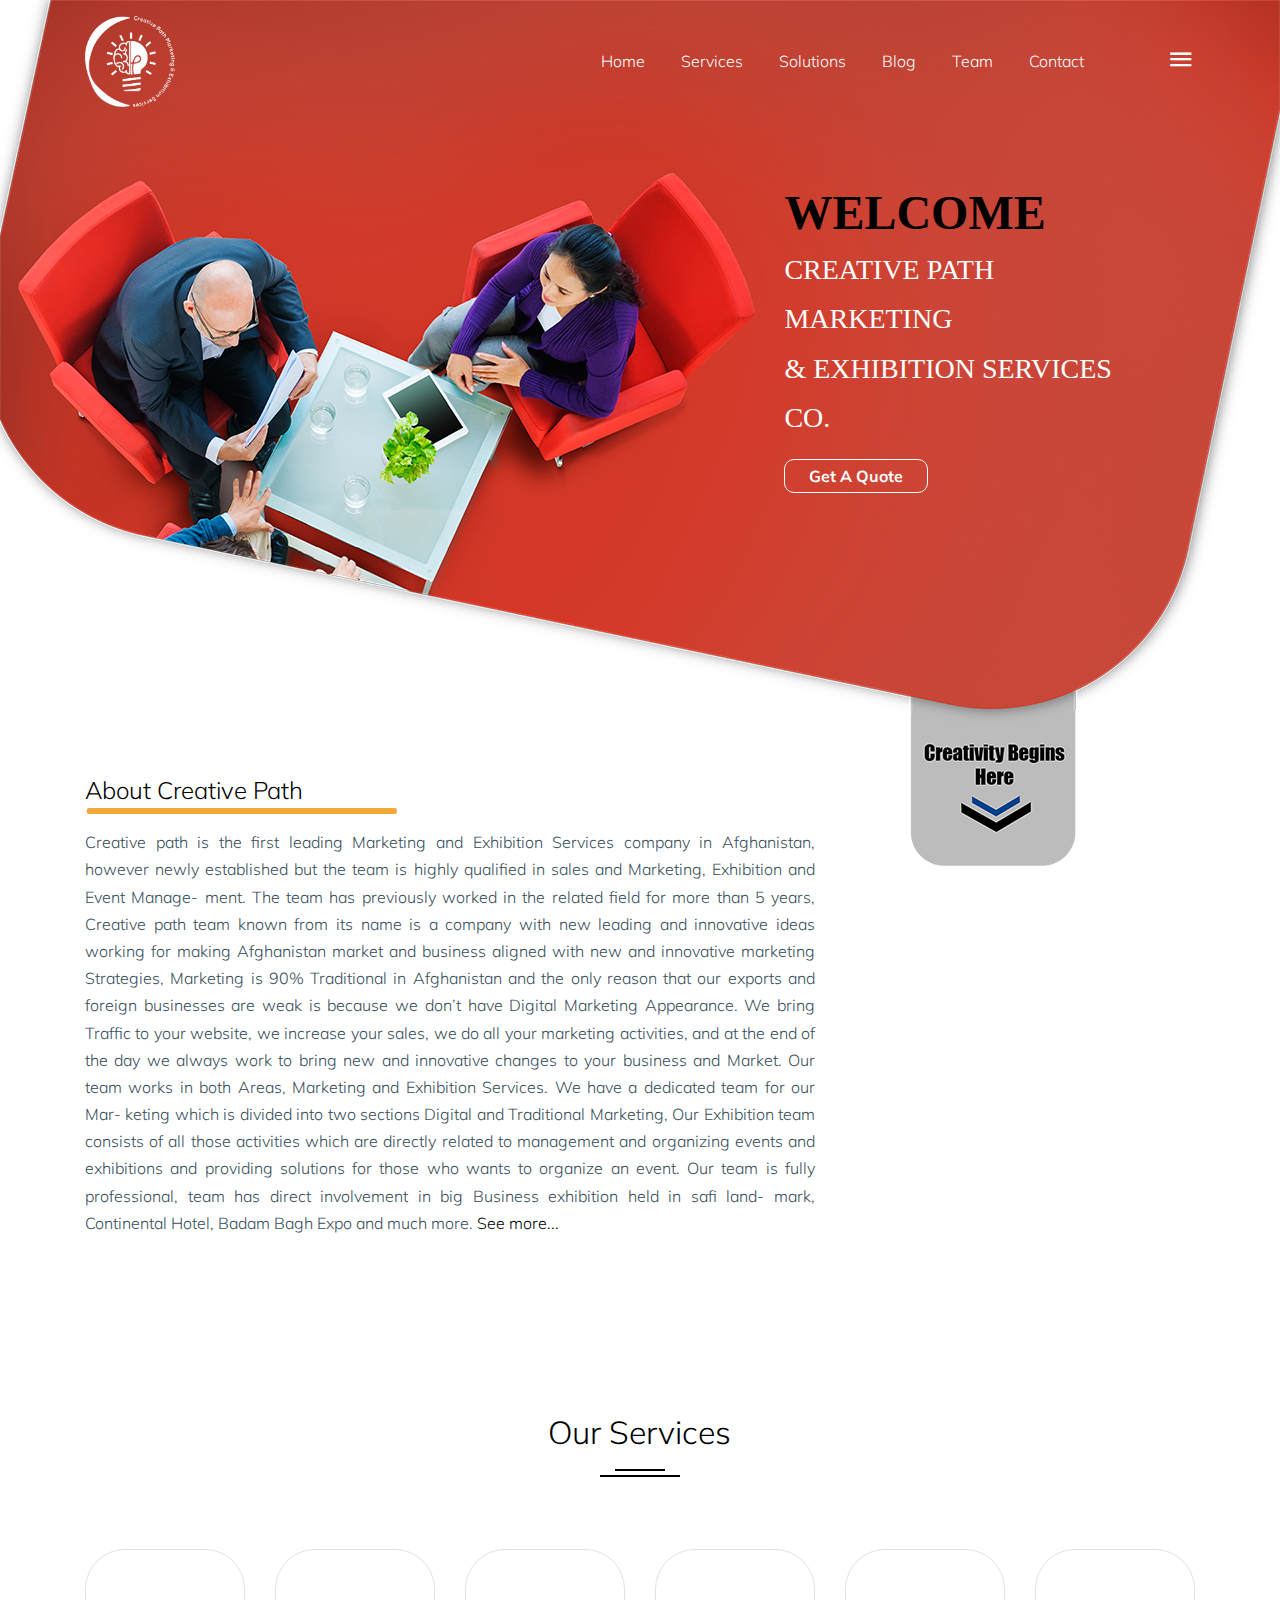
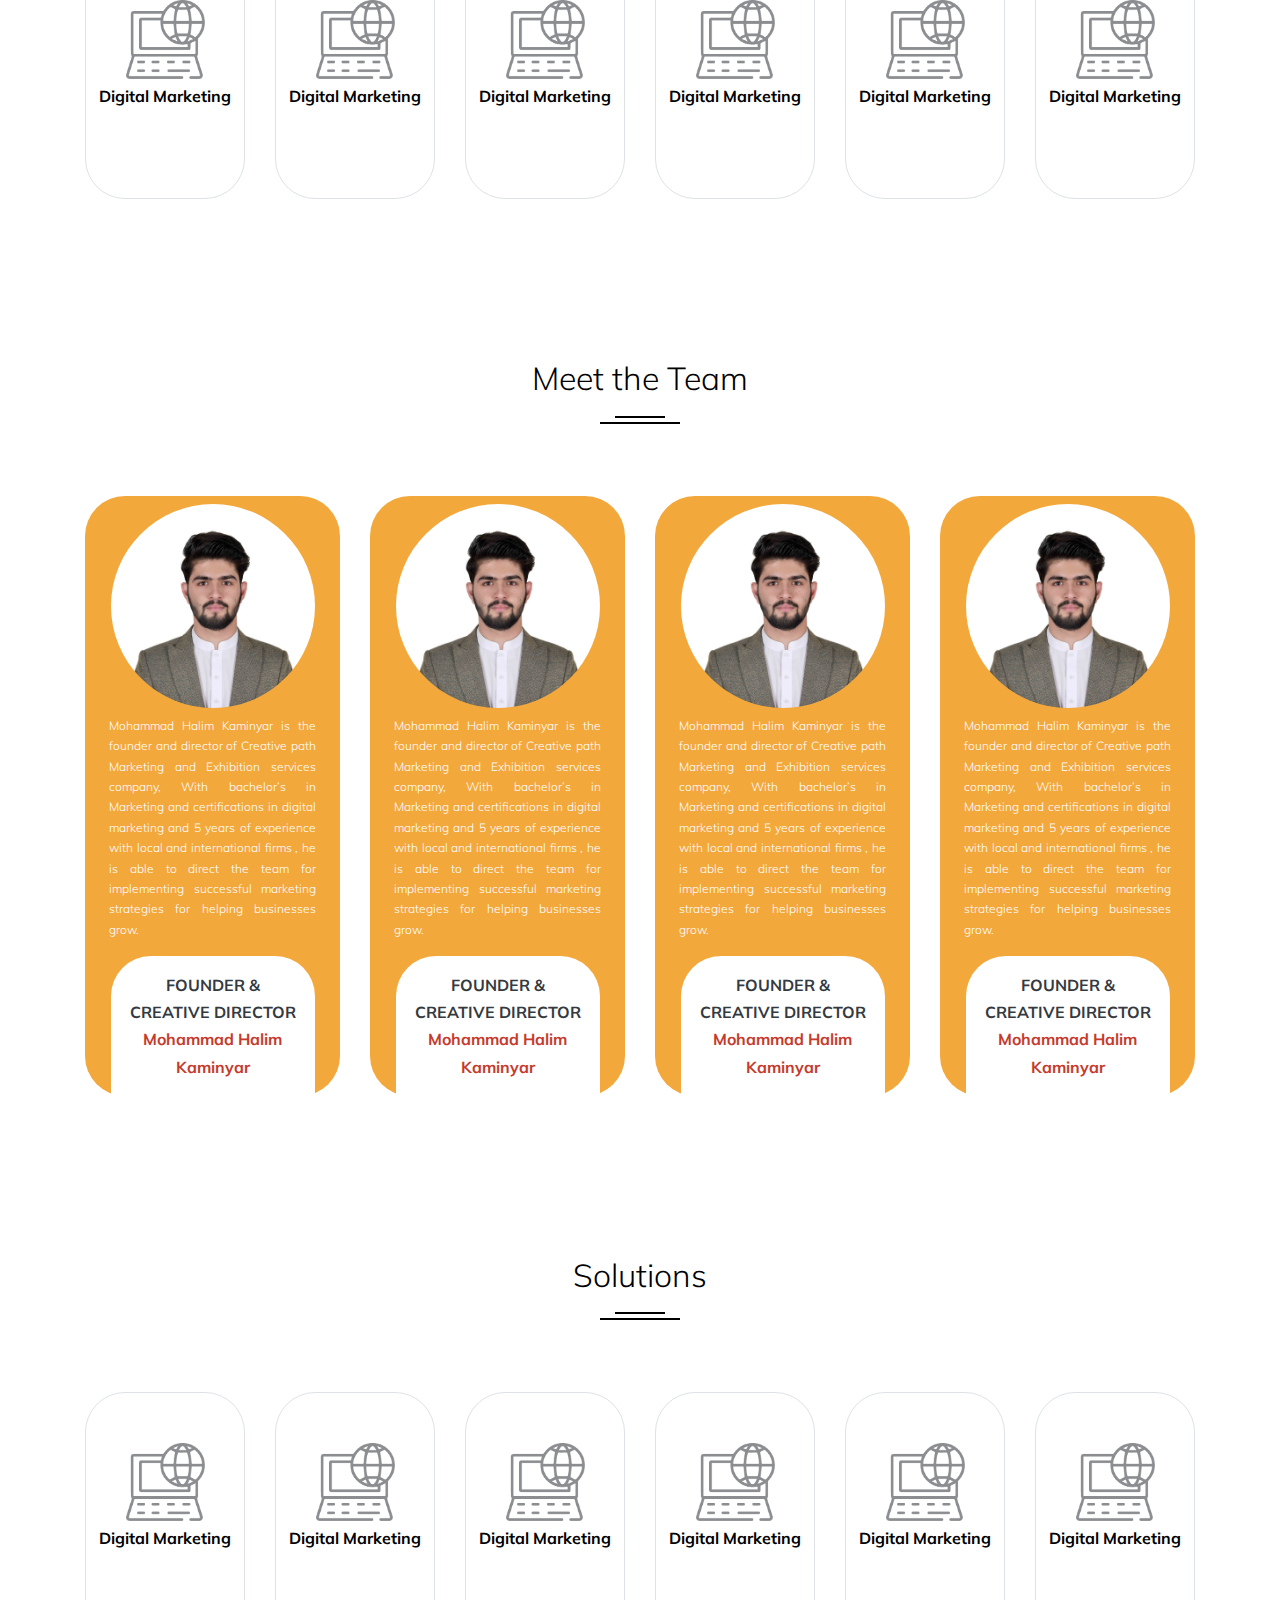
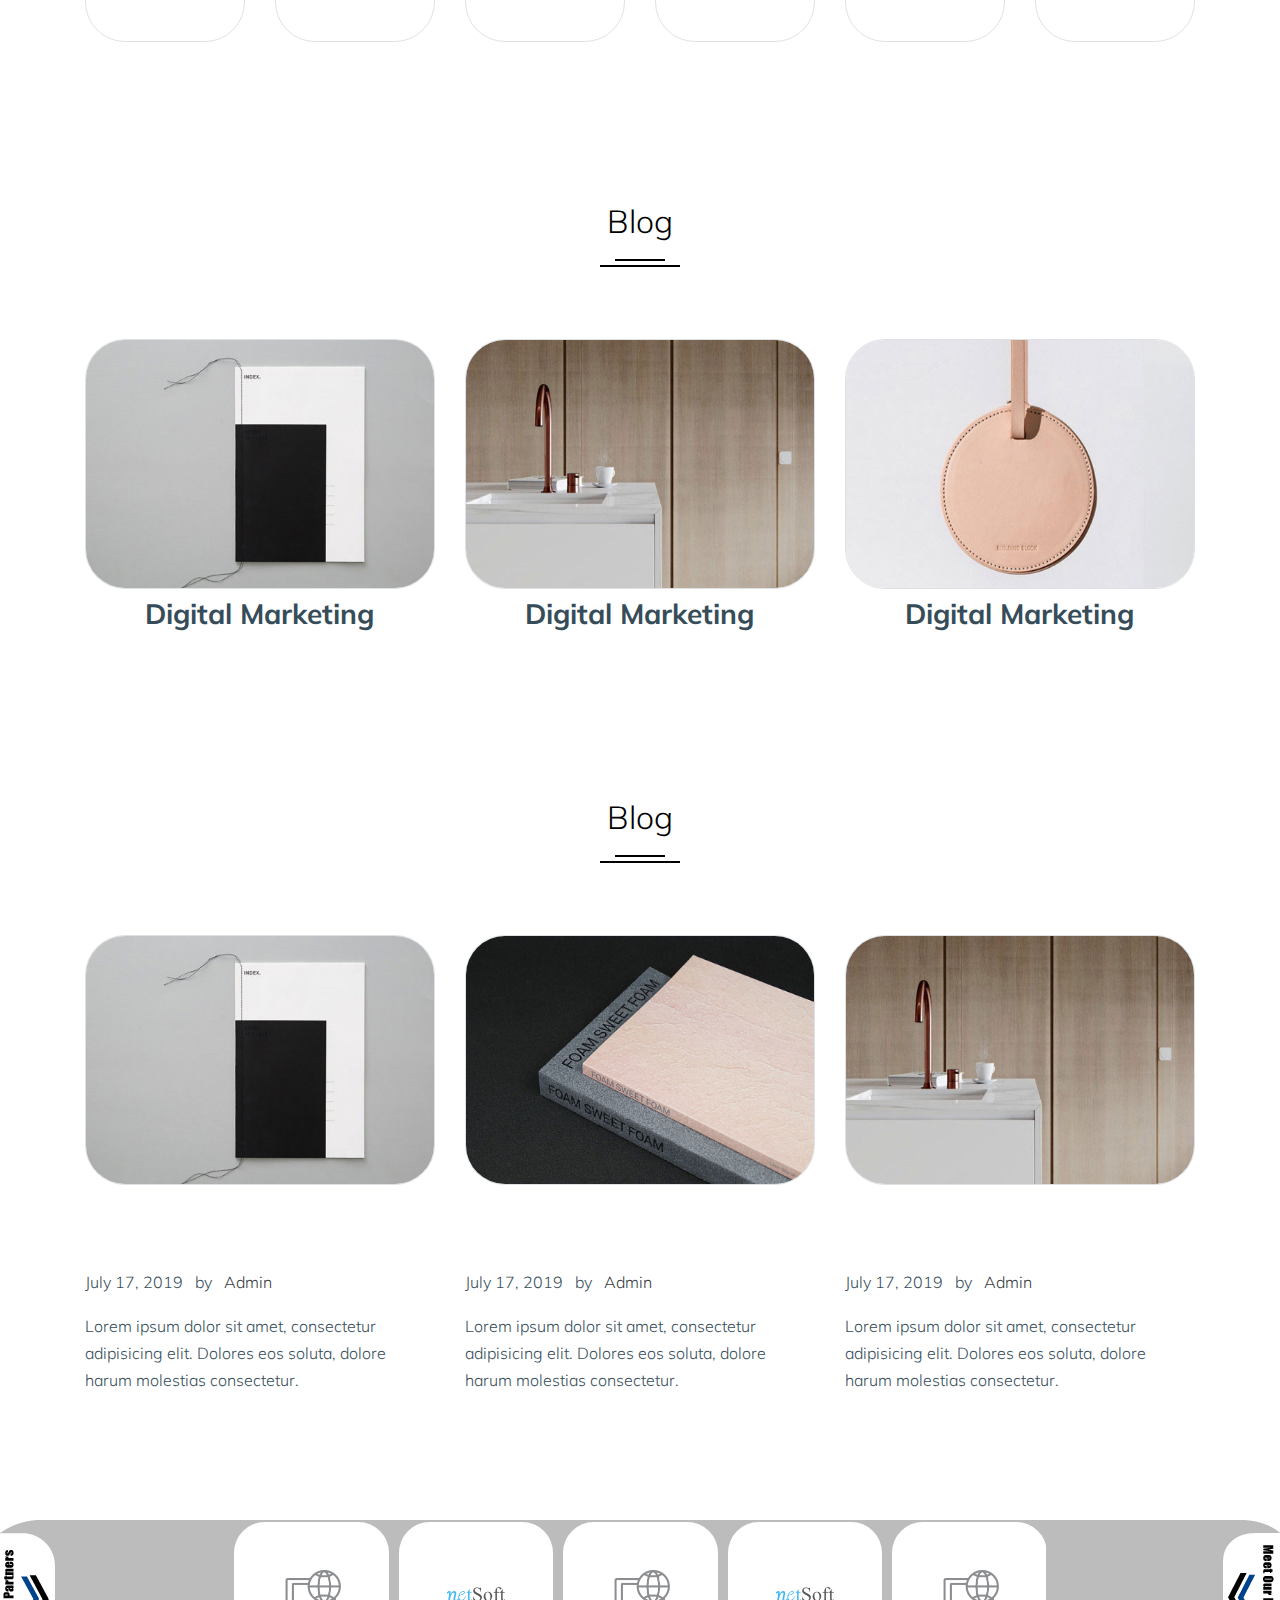
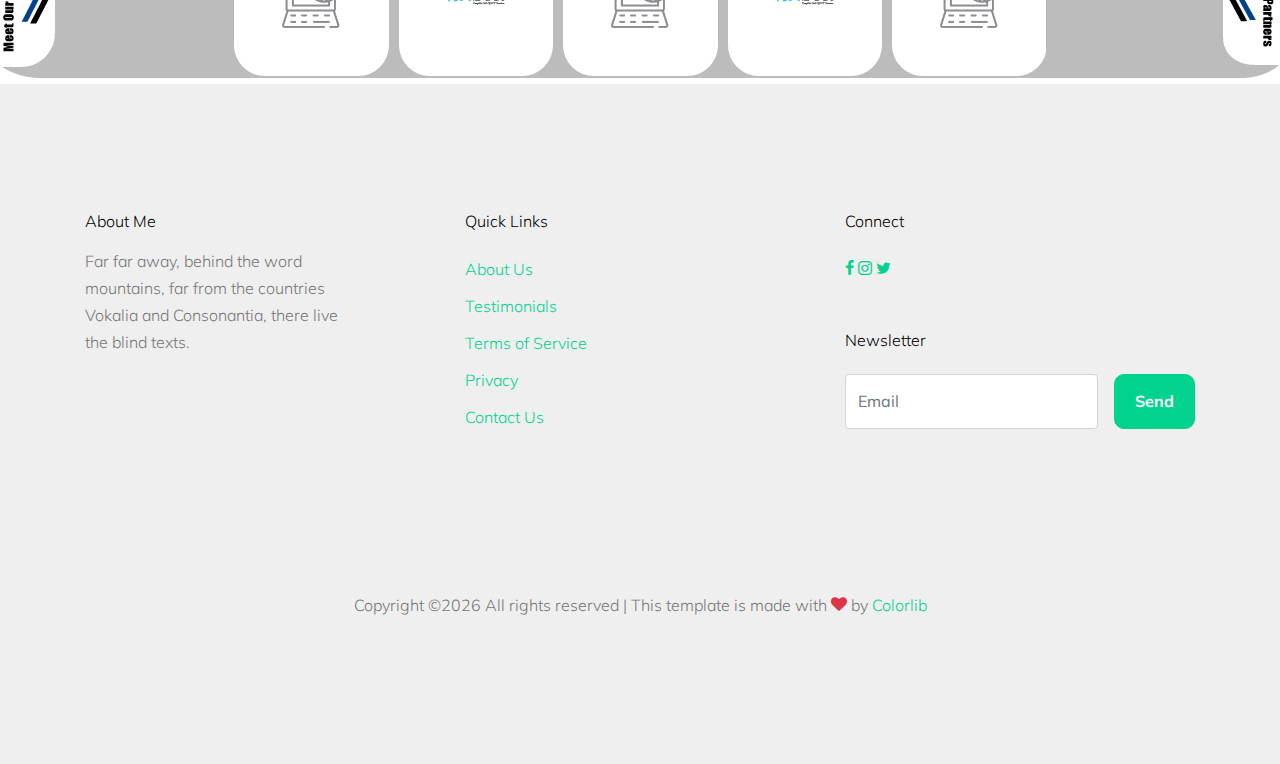
==== commit 55a83554: "new update" ====
--- a/index.html
+++ b/index.html
@@ -2,7 +2,7 @@
 <html lang="en">
 
 <head>
-  <title>Mighty &mdash; Website Template by Colorlib</title>
+  <title>Creative Path &mdash; Home</title>
   <meta charset="utf-8">
   <meta name="viewport" content="width=device-width, initial-scale=1, shrink-to-fit=no">
 
@@ -516,6 +516,22 @@
       </div>
     </div>
 
+
+
+    
+    <div class="site-section p-2" style="background-image: url('img/banner2.png');background-repeat: no-repeat;background-position: center center;  ">
+      <div class="container col-md-8 m-auto">
+    <div class="owl-carousel">
+      
+      <div class="item" style=" border-radius: 20%;background-color: white; height: 100%; width: 100%; " >  <img src="img/icon1.png" height="50%"  class="p-5"  alt=""> </div>
+      <div class="item" style=" border-radius: 20%;background-color: white; height: 100%; width: 100%; " >  <img src="img/netsoft.png" height="50%"  class="p-5"  alt=""> </div>
+      
+      
+    </div>
+    </div>
+    </div>
+
+
     <footer class="site-footer">
       <div class="container">
         <div class="row">
@@ -591,16 +607,27 @@
   <script src="js/main.js"></script>
 
   <!-- Global site tag (gtag.js) - Google Analytics -->
-  <script async src="https://www.googletagmanager.com/gtag/js?id=UA-23581568-13"></script>
   <script>
-    window.dataLayer = window.dataLayer || [];
-
-    function gtag() {
-      dataLayer.push(arguments);
+    $(document).ready(function(){
+      $('.owl-carousel').owlCarousel({
+        autoplay:true,
+        autoplayTimeout:5000,
+        center: true,
+        loop:true,
+        margin:10,
+    responsive:{
+        0:{
+            items:2
+        },
+        600:{
+            items:3
+        },
+        1000:{
+            items:5
+        }
     }
-    gtag('js', new Date());
-
-    gtag('config', 'UA-23581568-13');
+})
+});
   </script>
 
 </body>
--- a/css/style.css
+++ b/css/style.css
@@ -918,7 +918,30 @@
     height: 250px;
     width: 100%;
    }
+
+   .heading-29190 {
+    position: relative;
+    padding-bottom: 20px;
+    margin-bottom: 30px; }
+    .heading-29190:before, .heading-29190:after {
+      position: absolute;
+      content: "";
+      width: 50px;
+      height: 2px;
+      background: #000;
+      left: 50%;
+      -webkit-transform: translateX(-50%);
+      -ms-transform: translateX(-50%);
+      transform: translateX(-50%);
+      bottom: 0; }
+    .heading-29190:before {
+      bottom: -6px;
+      width: 80px; }
   
+
+
+      
+      
 
 
 
@@ -932,18 +955,47 @@
 /* Medium devices (tablets) */
 
 @media (min-width: 768px) {
-    
+  /* .owl-item.active{
+        
+    margin-top: 20px;
+    border-radius: 50% !important;
 }
+.owl-item.active.center{
+  margin-top: 10px;
+    width: 8% !important;
+    overflow: inherit !important;
+} */
+}
 
 /* Large devices (desktops) */
 
 @media (min-width: 992px) {
-    
+  /* .owl-item.active{
+        
+    margin-top: 20px;
+    border-radius: 50% !important;
 }
+.owl-item.active.center{
+  margin-top: 10px;
+    width: 8% !important;
+    overflow: inherit !important;
+} */
+}
 
 /* Extra large devices (large desktops) */
 
 @media (min-width: 1200px) {
+
+  /* .owl-item.active{
+        
+    margin-top: 20px;
+    border-radius: 50% !important;
+}
+.owl-item.active.center{
+  margin-top: 10px;
+    width: 8% !important;
+    overflow: inherit !important;
+} */
     
 }
 
@@ -1001,3 +1053,5 @@
 
 
 
+
+
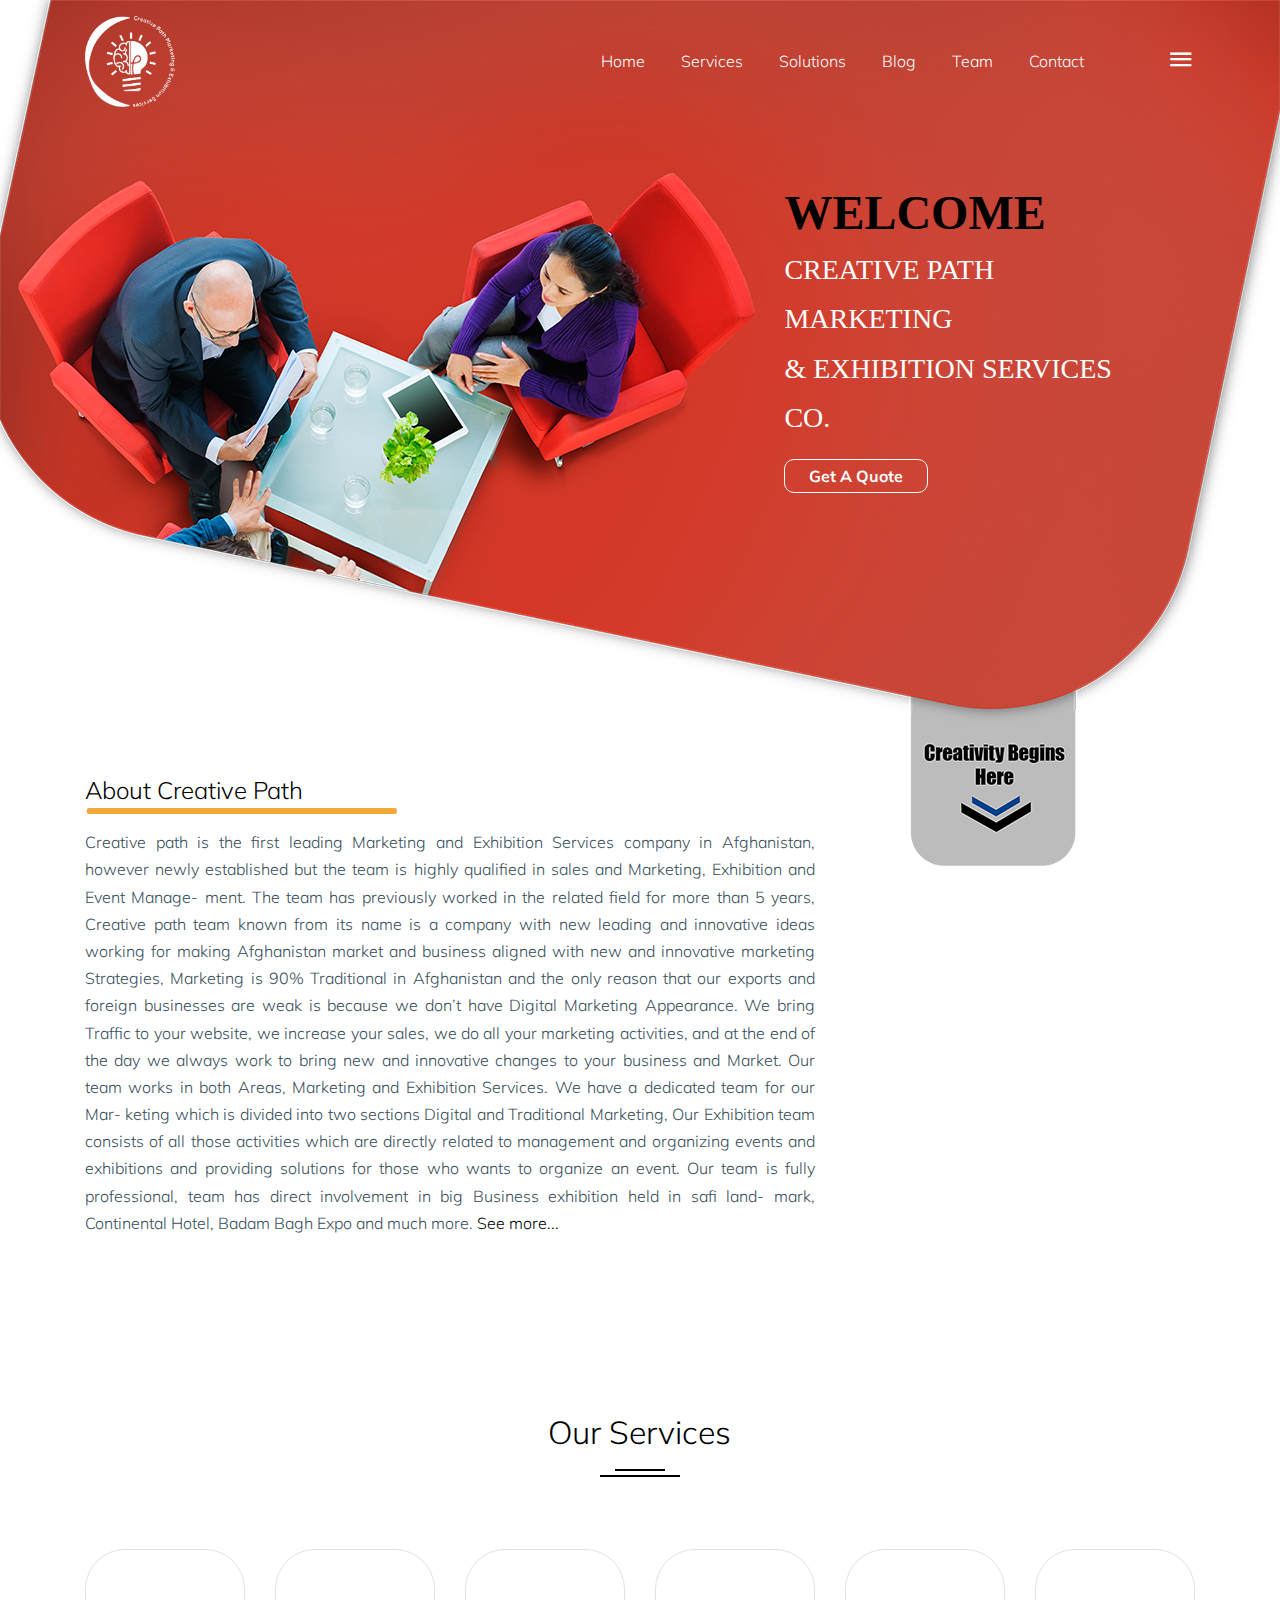
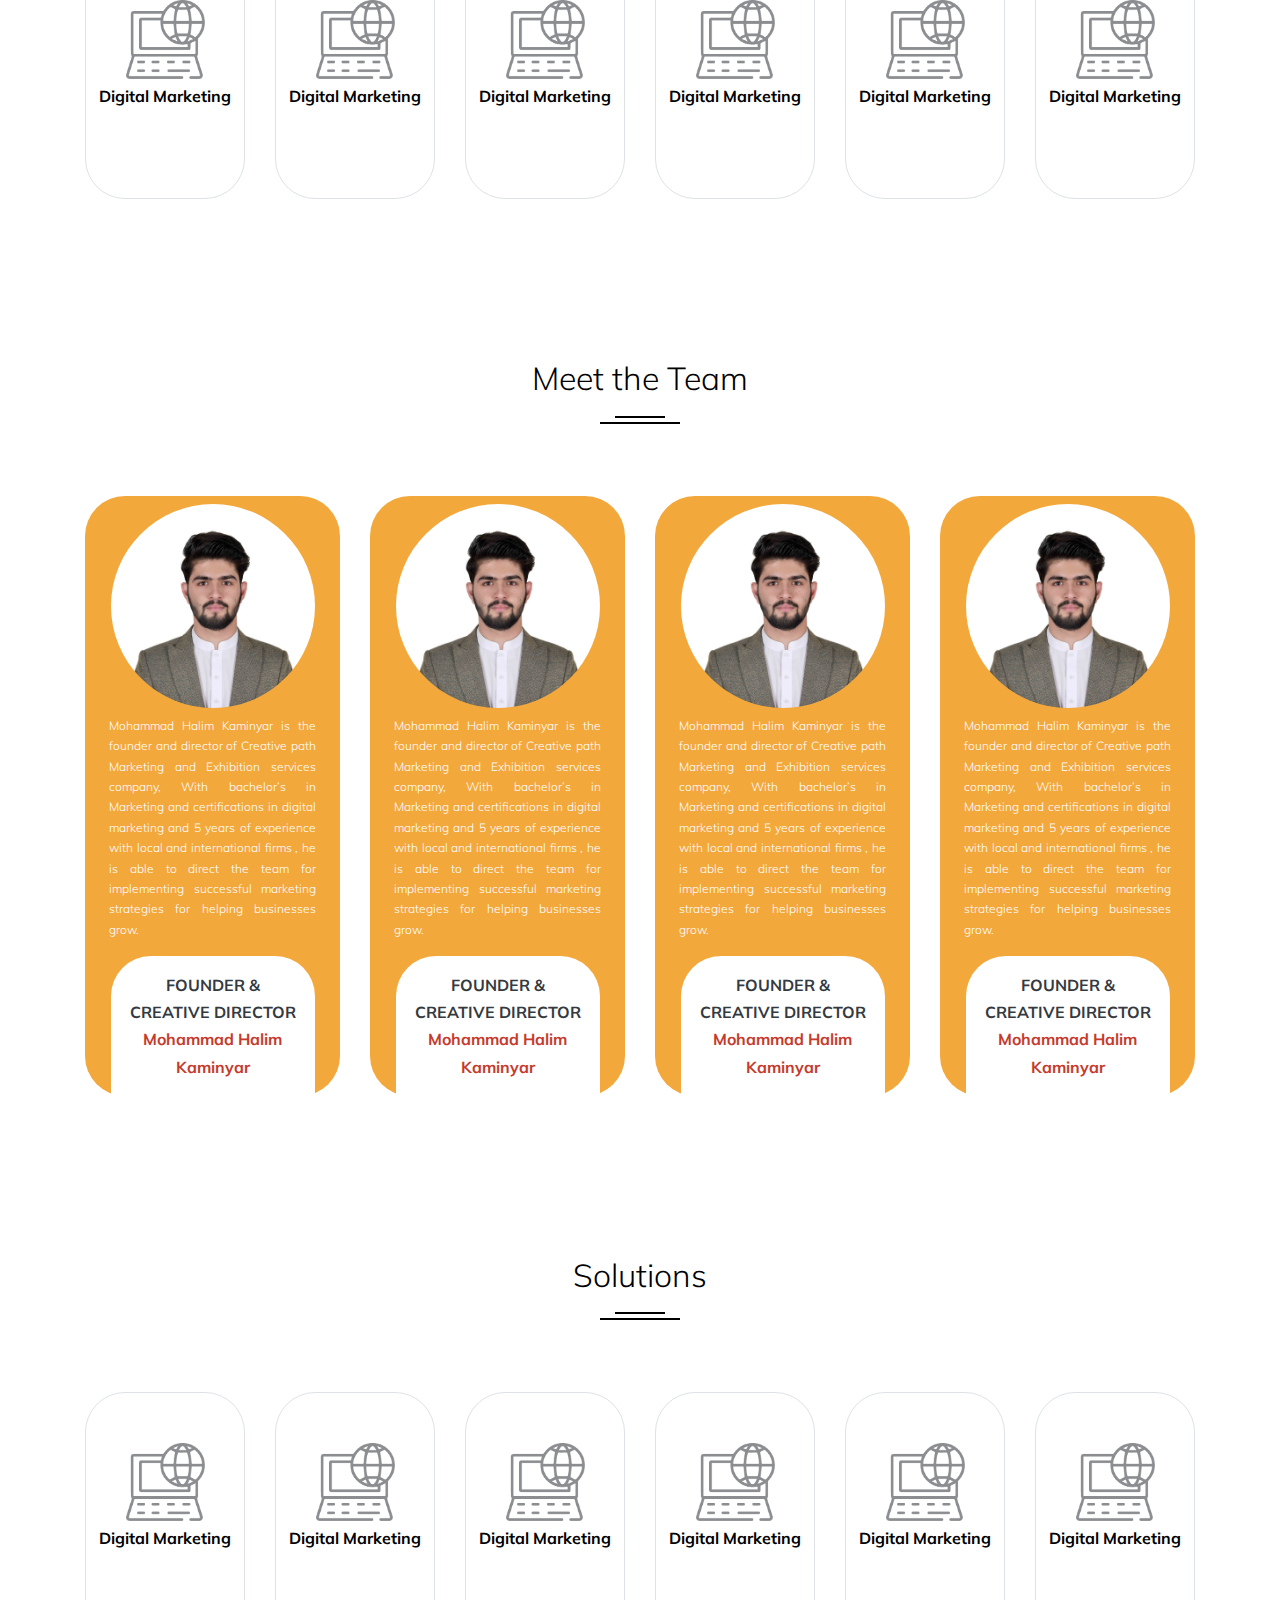
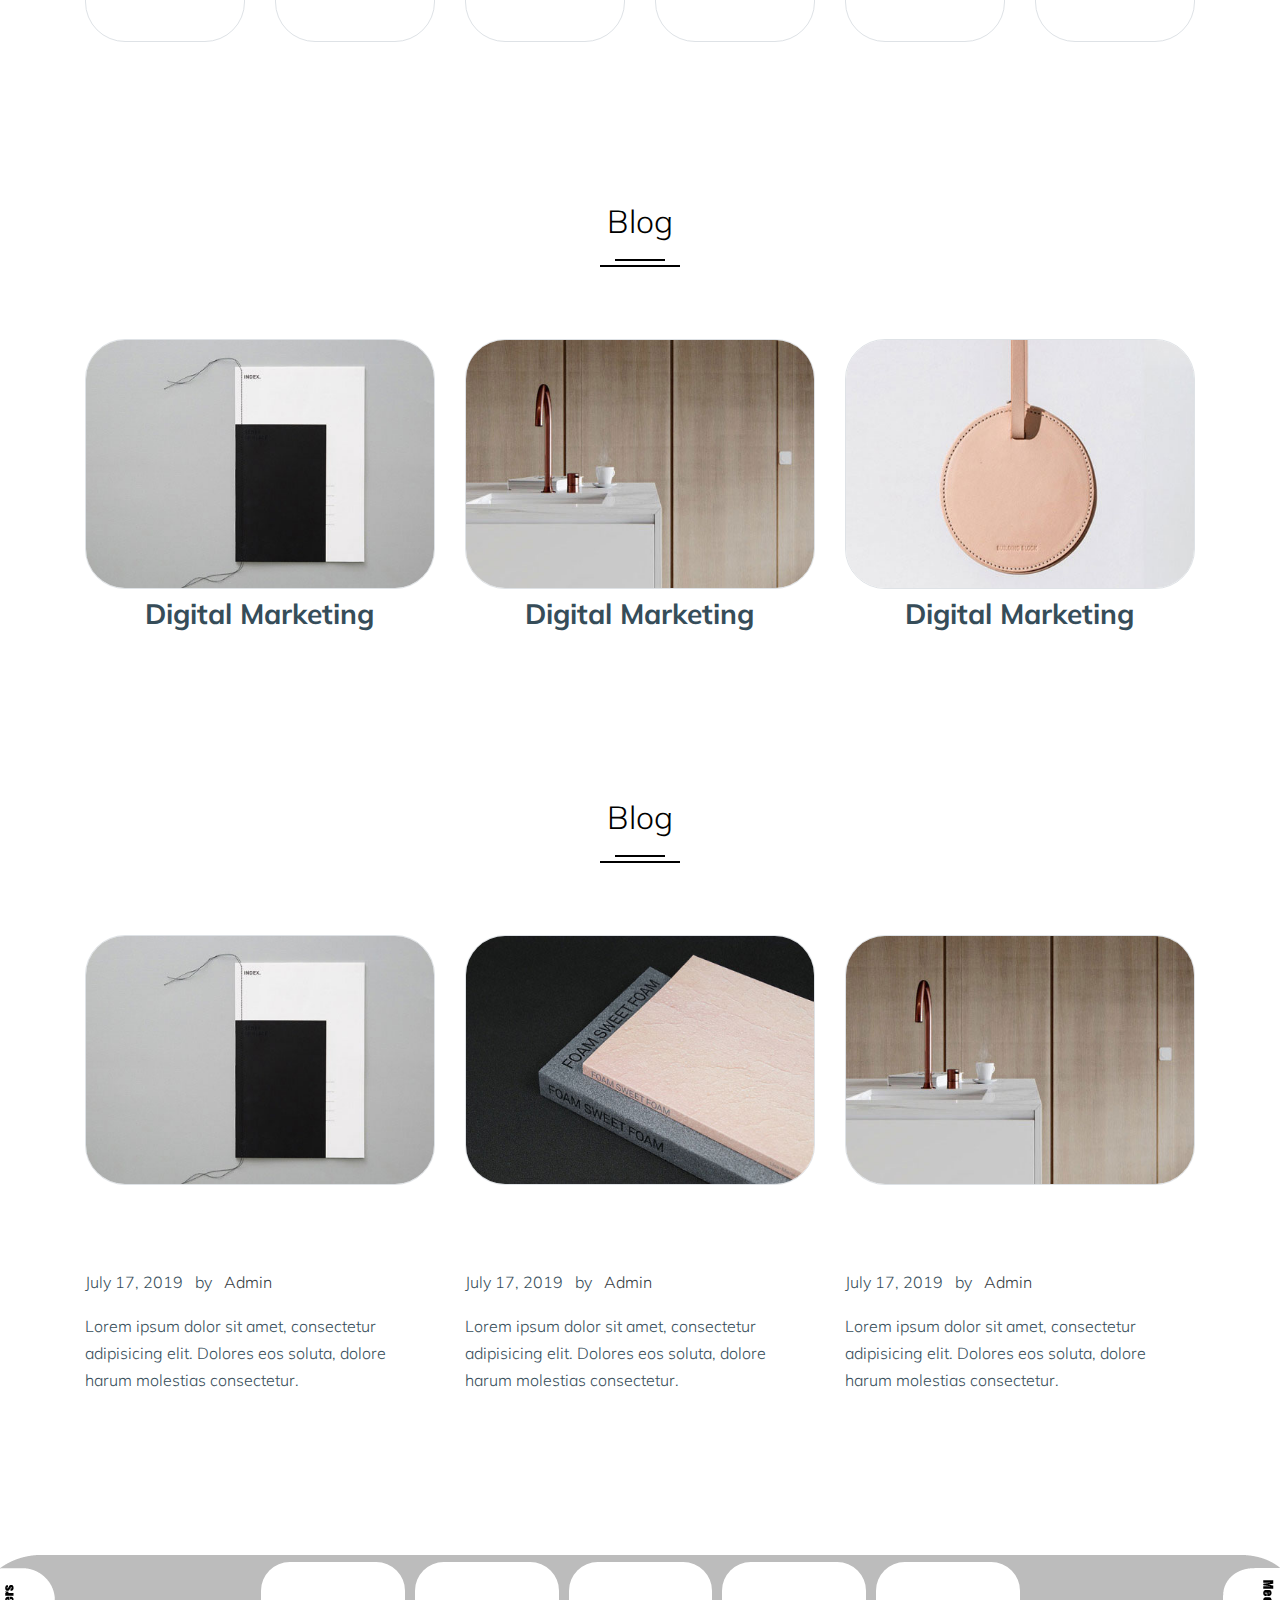
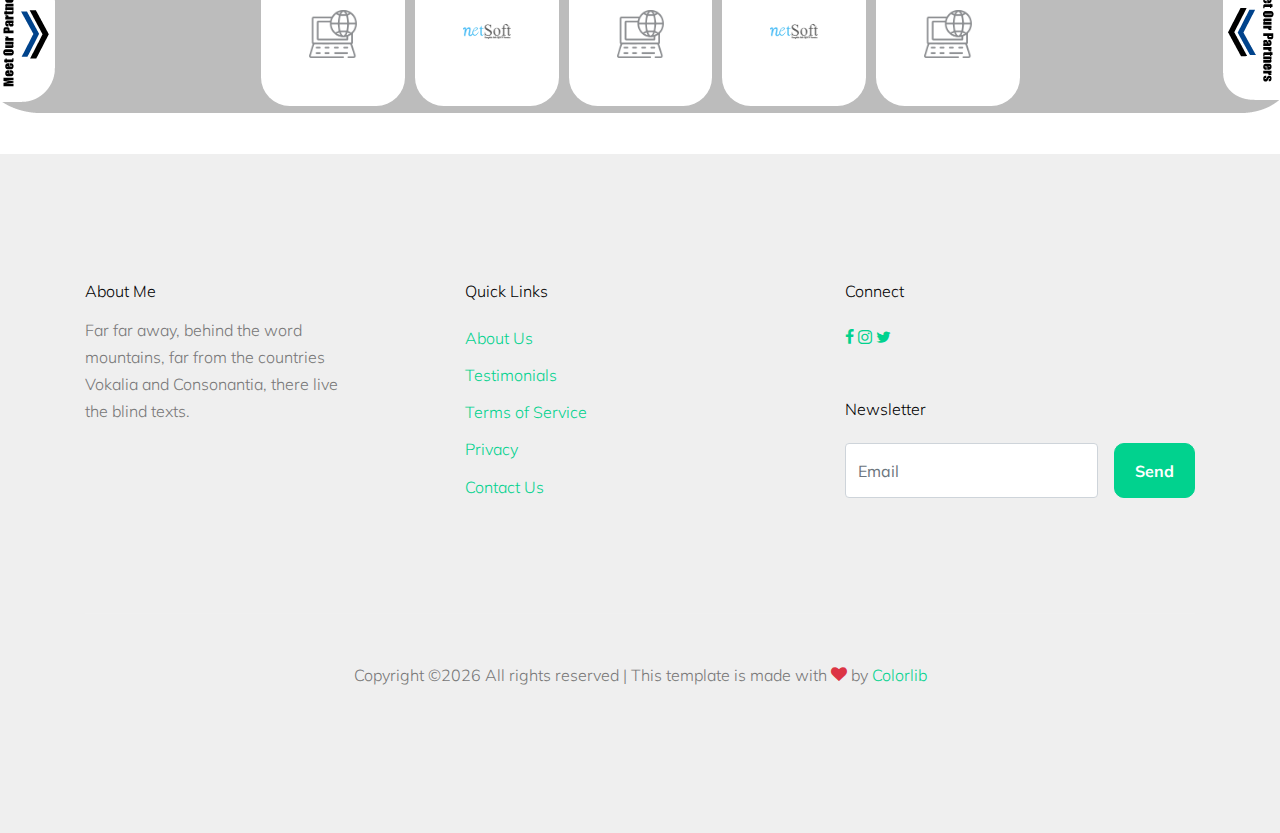
==== commit 8659b17c: "update" ====
--- a/index.html
+++ b/index.html
@@ -519,7 +519,7 @@
 
 
     
-    <div class="site-section p-2" style="background-image: url('img/banner2.png');background-repeat: no-repeat;background-position: center center;  ">
+    <div class="site-section p-5" style="background-image: url('img/banner2.png');background-repeat: no-repeat;background-position: center center;  ">
       <div class="container col-md-8 m-auto">
     <div class="owl-carousel">
       
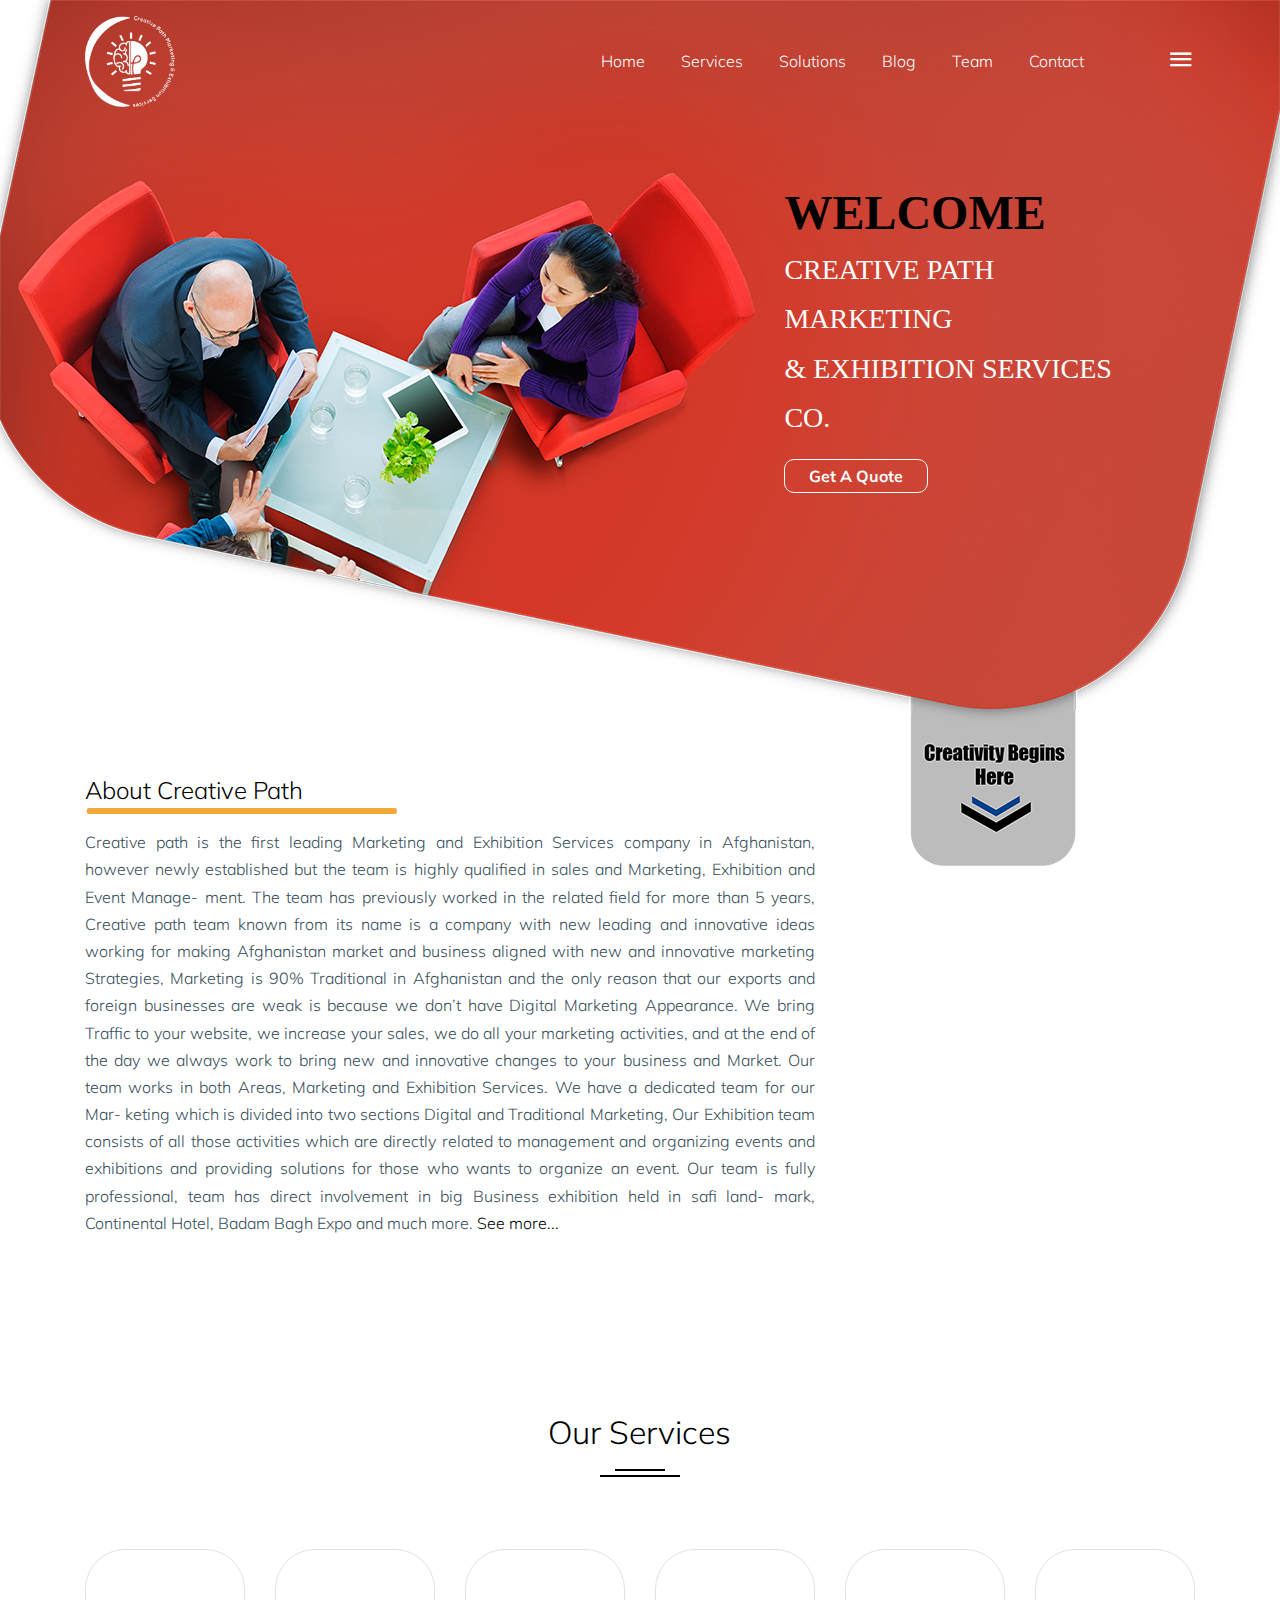
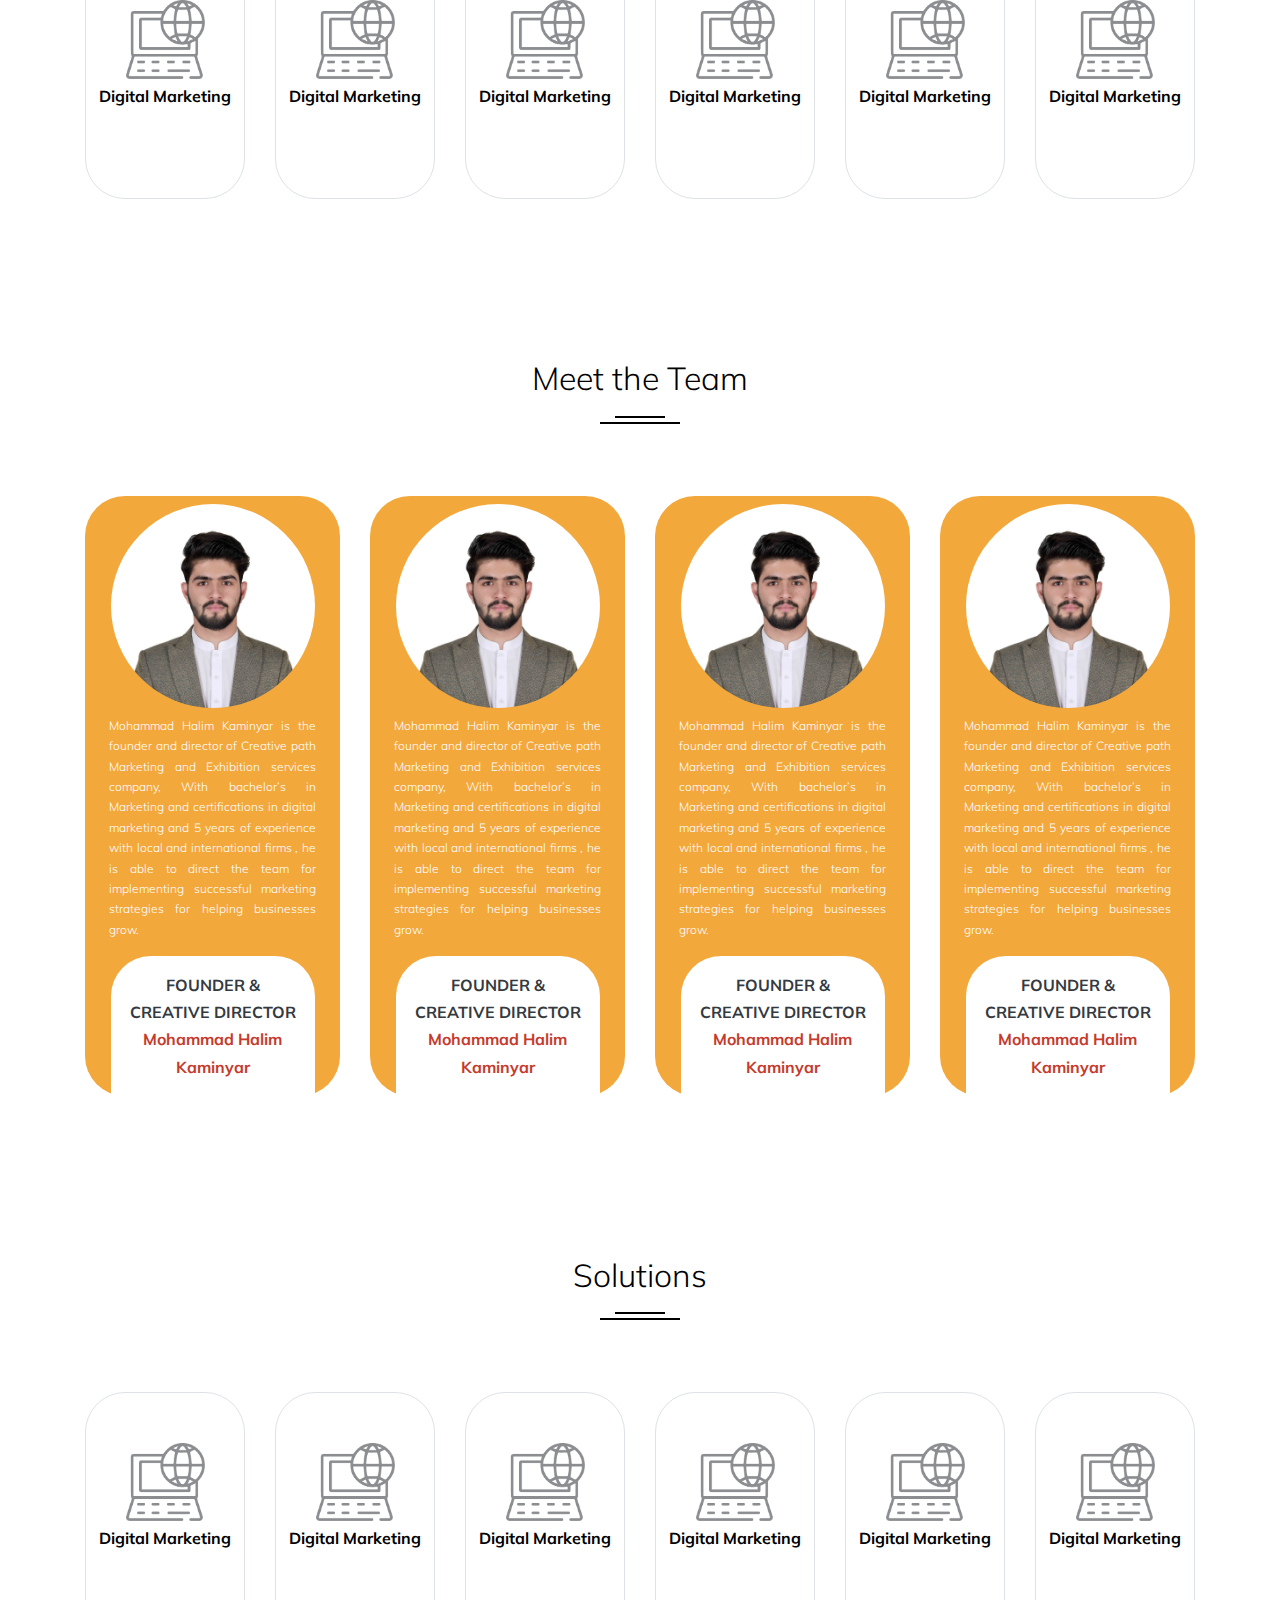
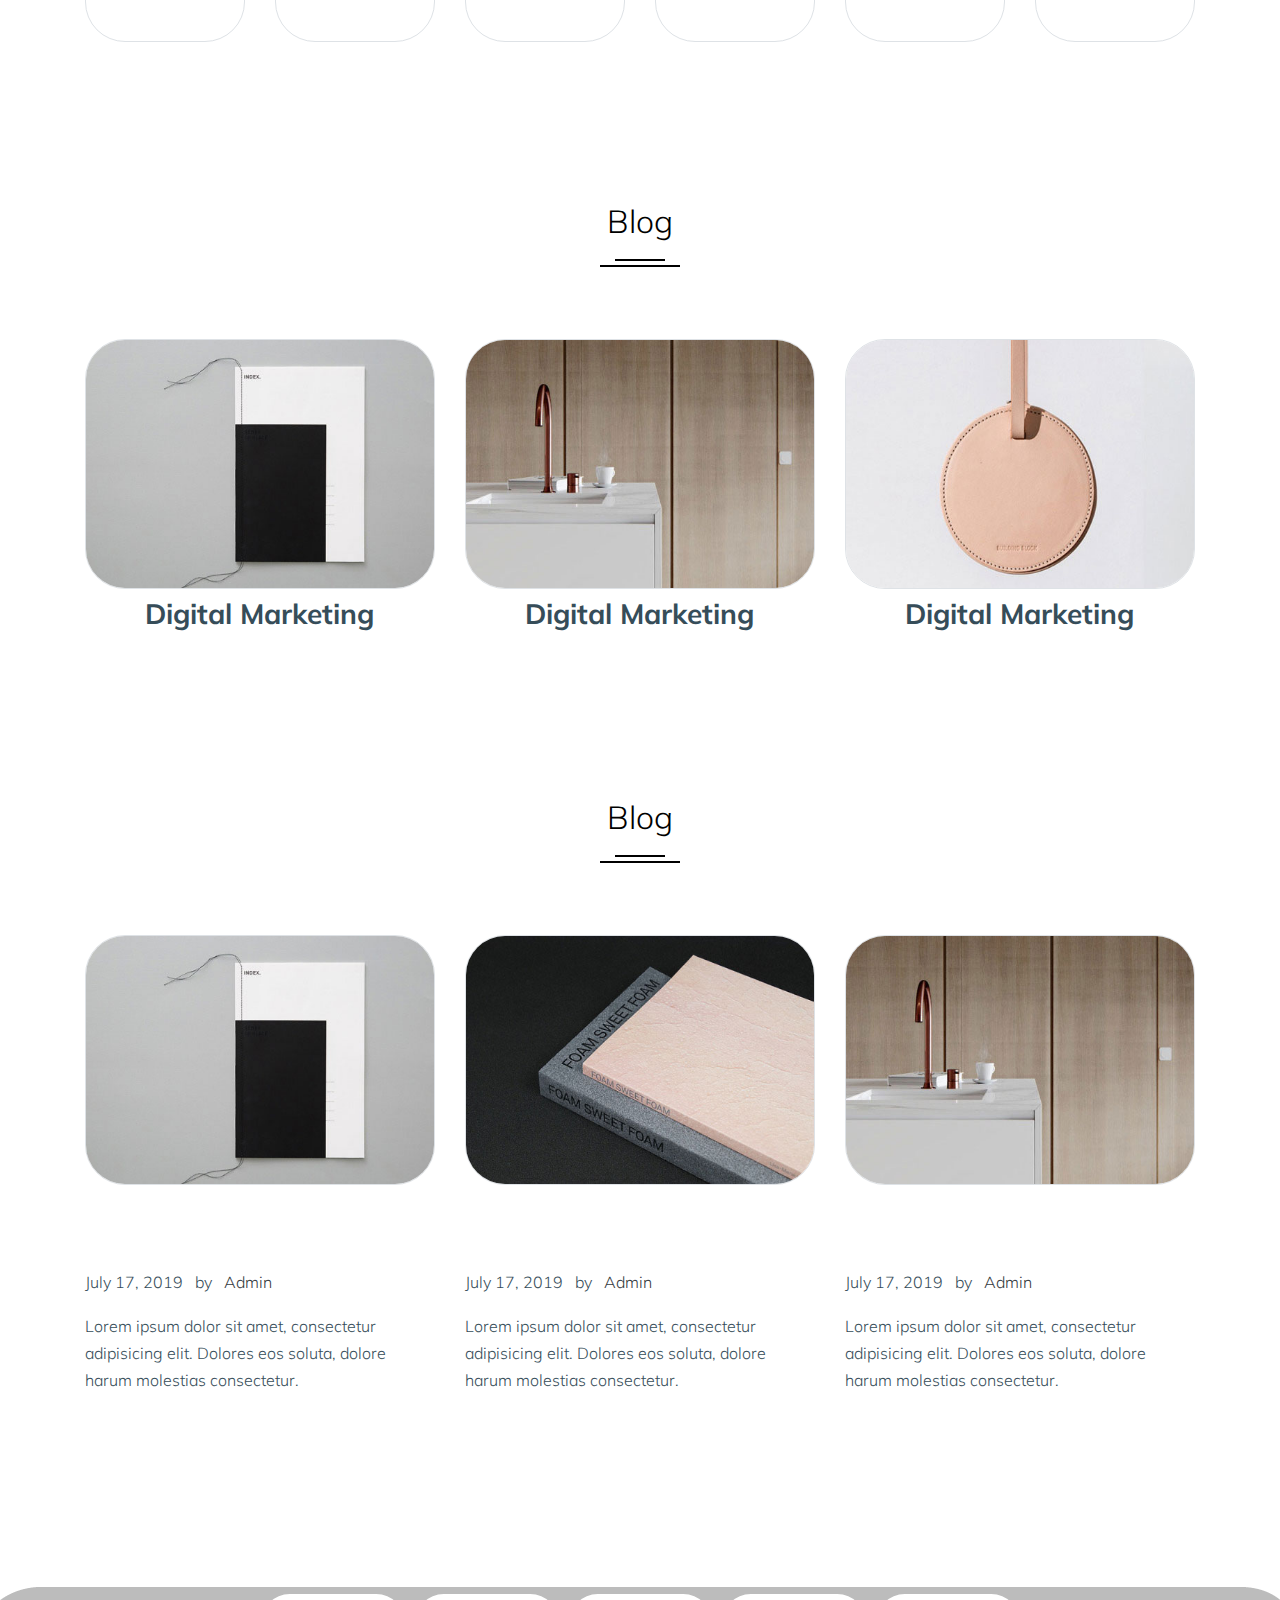
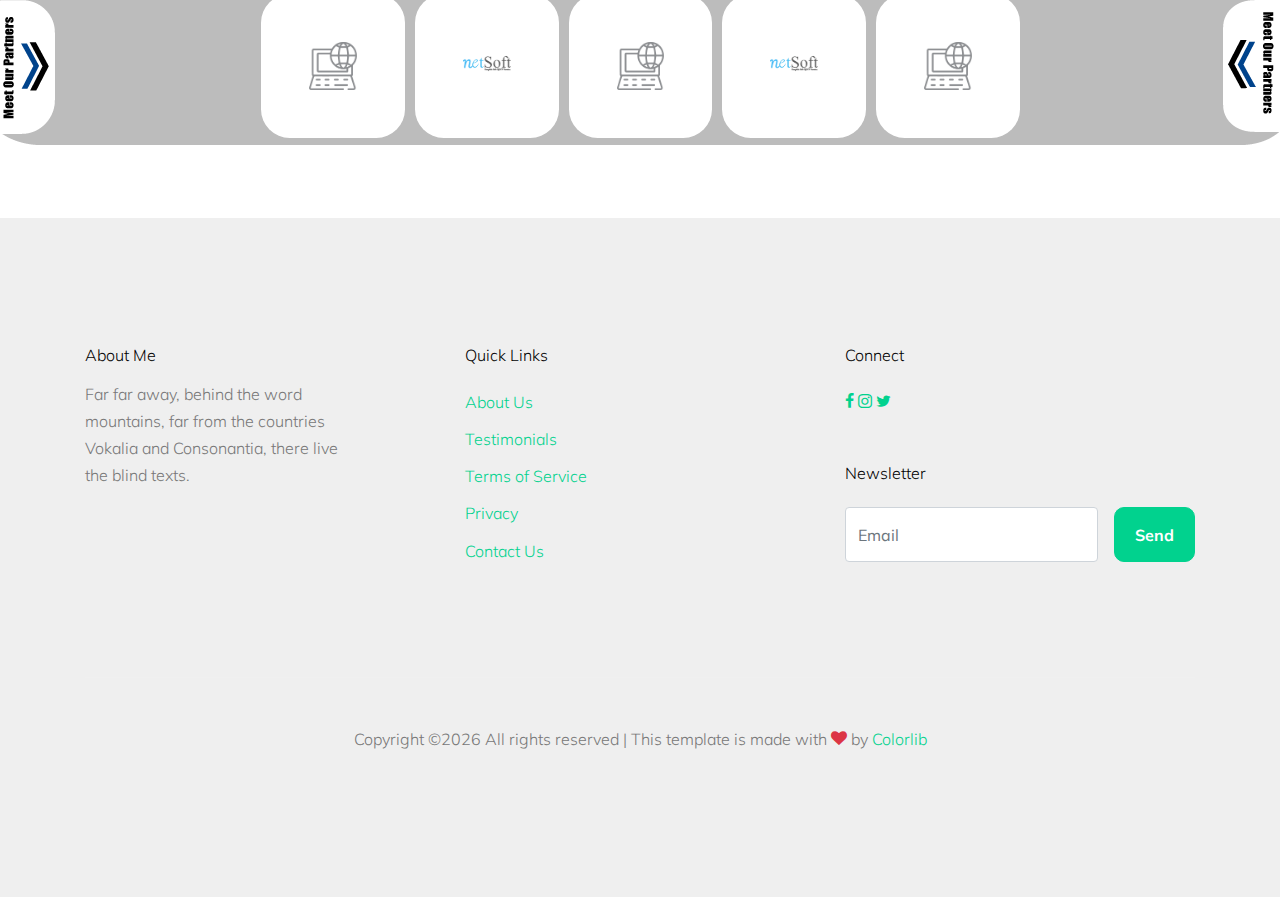
==== commit f8da91d0: "update" ====
--- a/index.html
+++ b/index.html
@@ -519,12 +519,12 @@
 
 
     
-    <div class="site-section p-5" style="background-image: url('img/banner2.png');background-repeat: no-repeat;background-position: center center;  ">
-      <div class="container col-md-8 m-auto">
+    <div class="site-section px-5" style="background-image: url('img/banner2.png');background-repeat: no-repeat;background-position: center center;  ">
+      <div class="container col-12 col-md-8  m-auto">
     <div class="owl-carousel">
       
-      <div class="item" style=" border-radius: 20%;background-color: white; height: 100%; width: 100%; " >  <img src="img/icon1.png" height="50%"  class="p-5"  alt=""> </div>
-      <div class="item" style=" border-radius: 20%;background-color: white; height: 100%; width: 100%; " >  <img src="img/netsoft.png" height="50%"  class="p-5"  alt=""> </div>
+      <div class="item" style=" border-radius: 20%;background-color: white; height: 100%; width: 100%; " >  <img src="img/icon1.png" height="100%"  class="p-5"  alt=""> </div>
+      <div class="item" style=" border-radius: 20%;background-color: white; height: 100%; width: 100%; " >  <img src="img/netsoft.png" height="100%"  class="p-5"  alt=""> </div>
       
       
     </div>
@@ -617,7 +617,7 @@
         margin:10,
     responsive:{
         0:{
-            items:2
+            items:3
         },
         600:{
             items:3
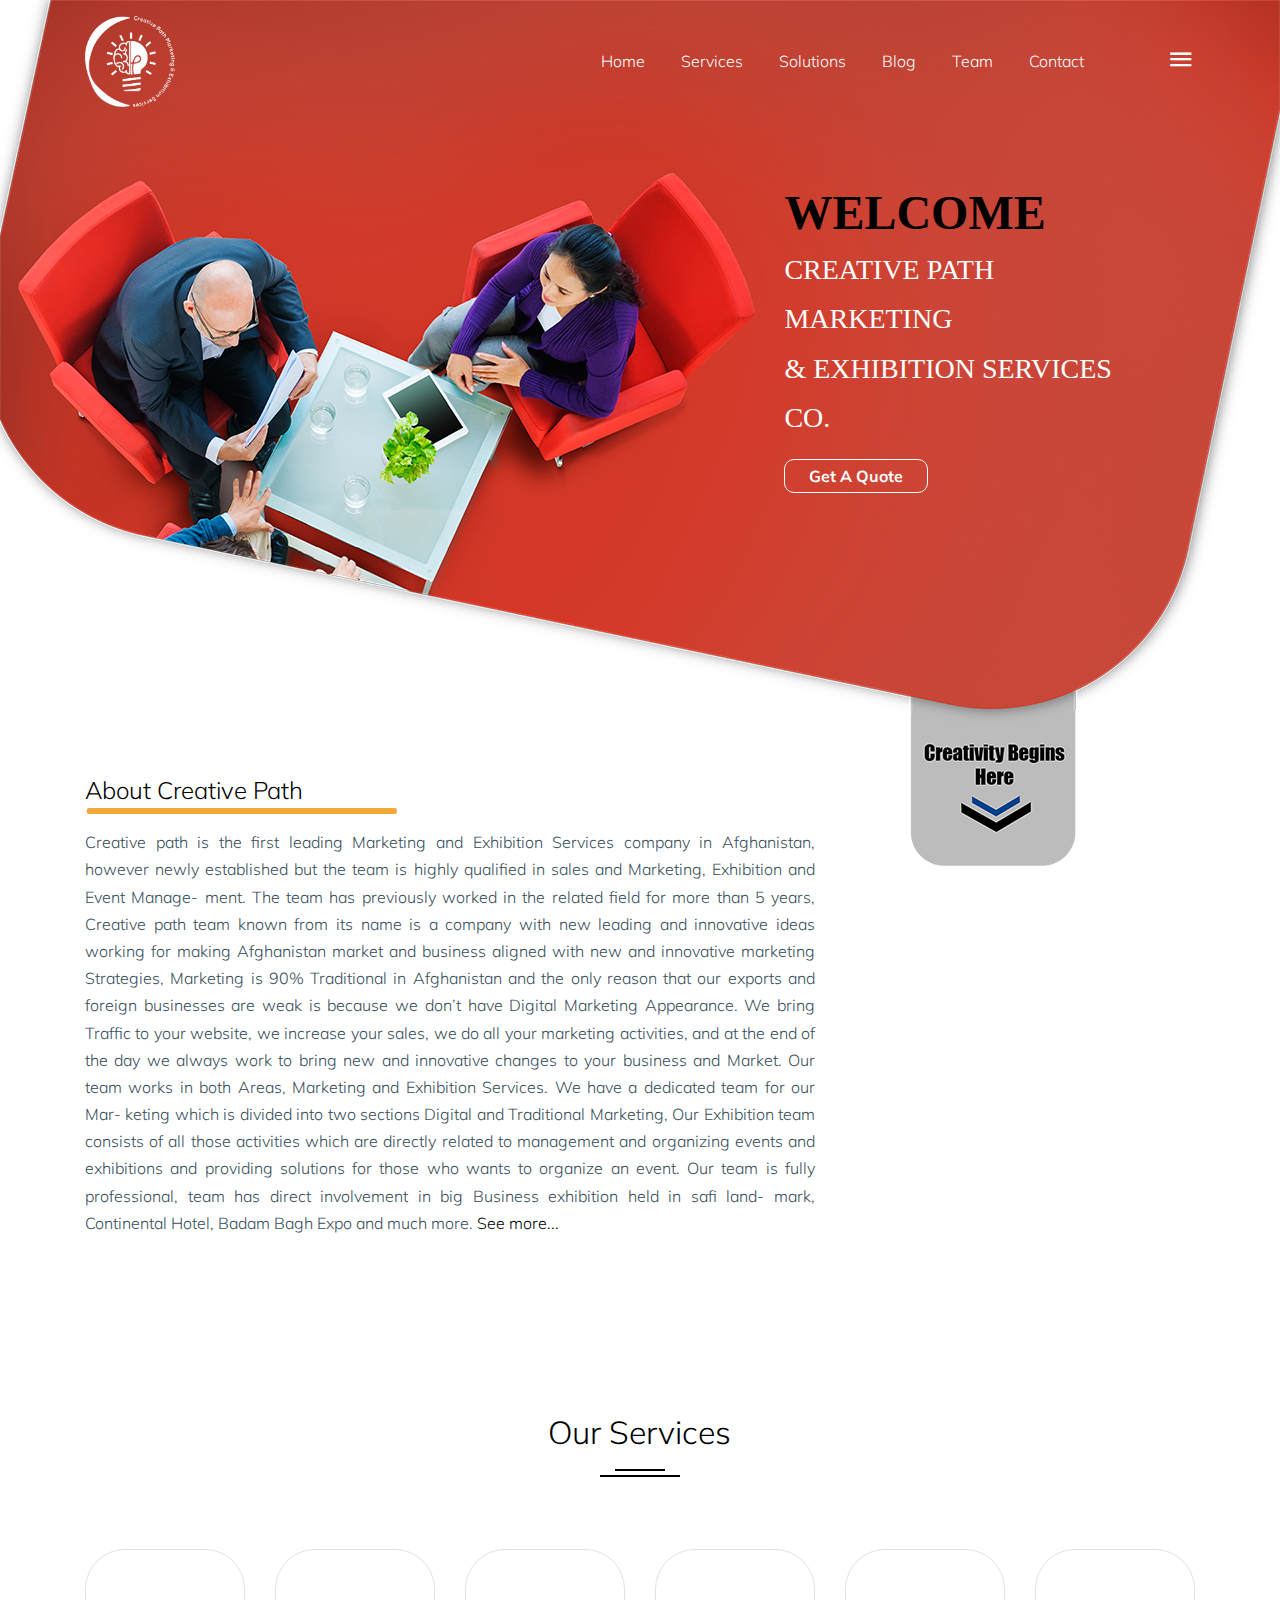
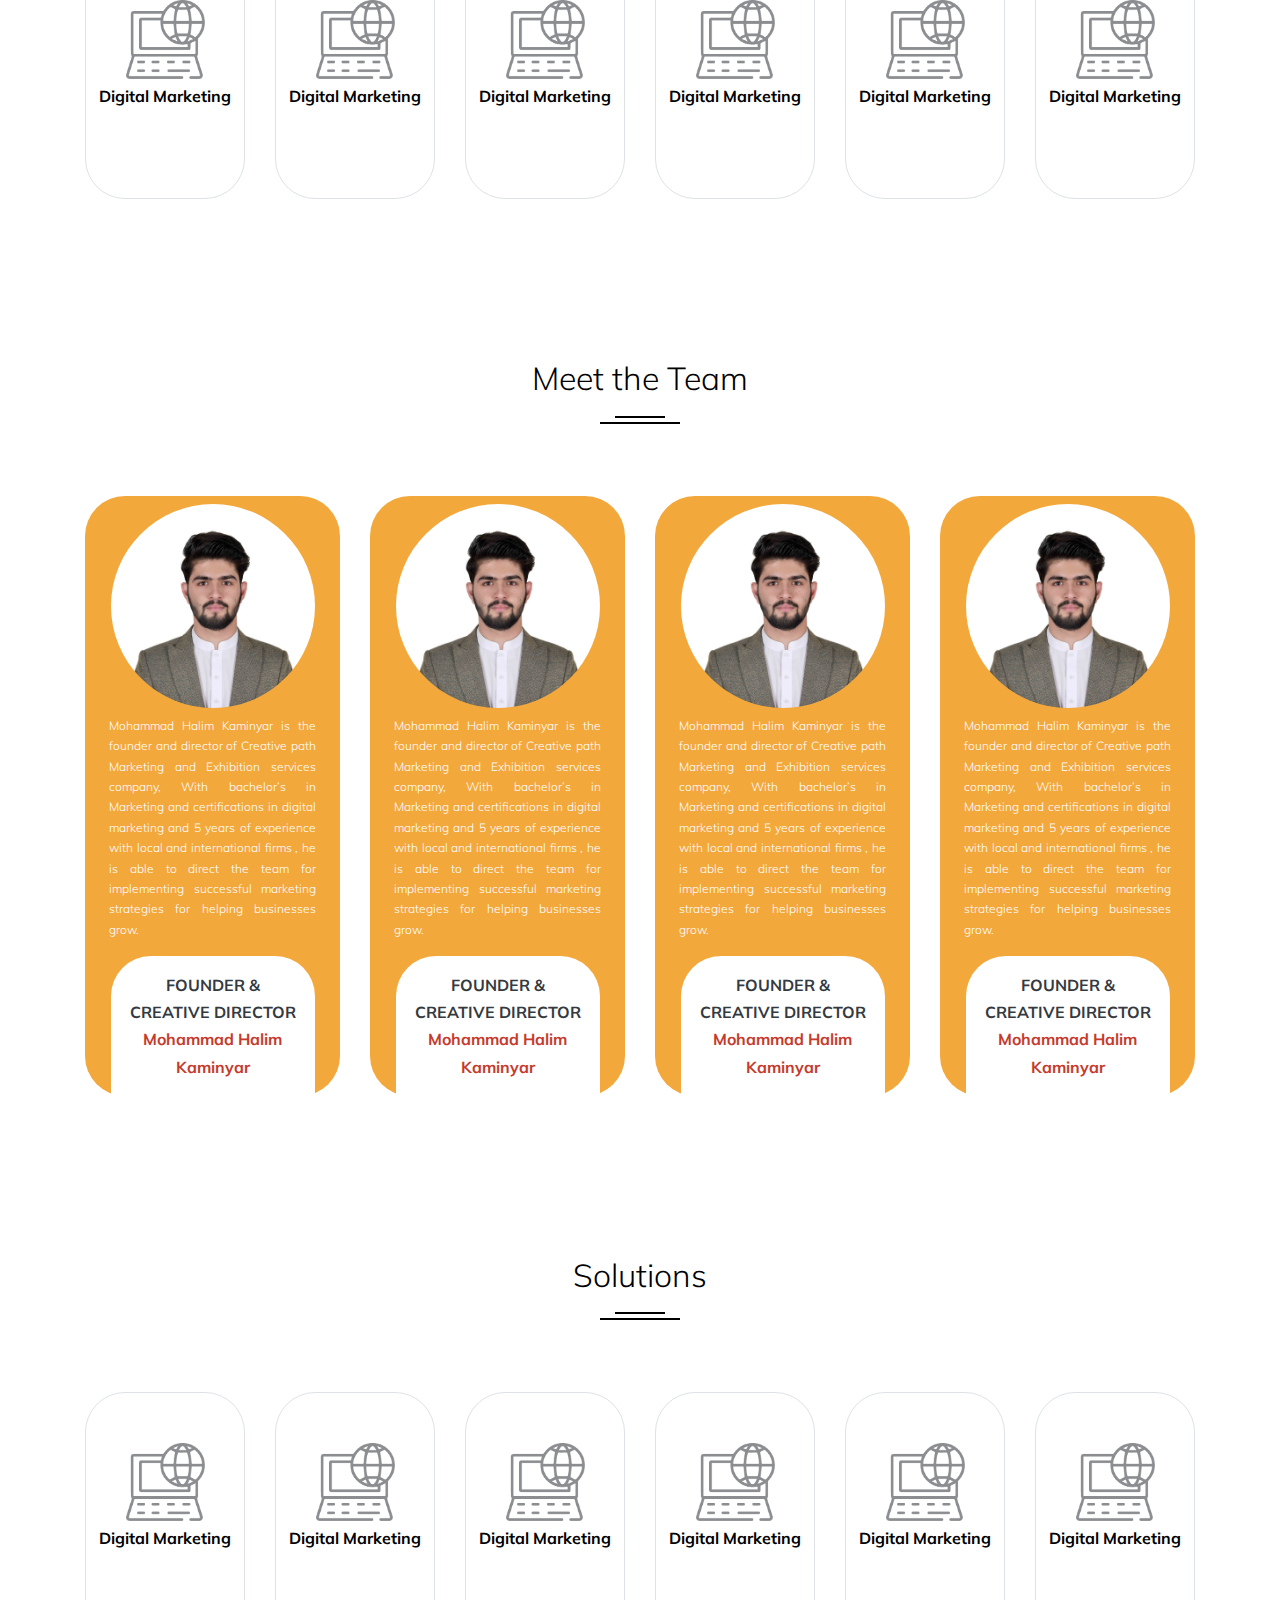
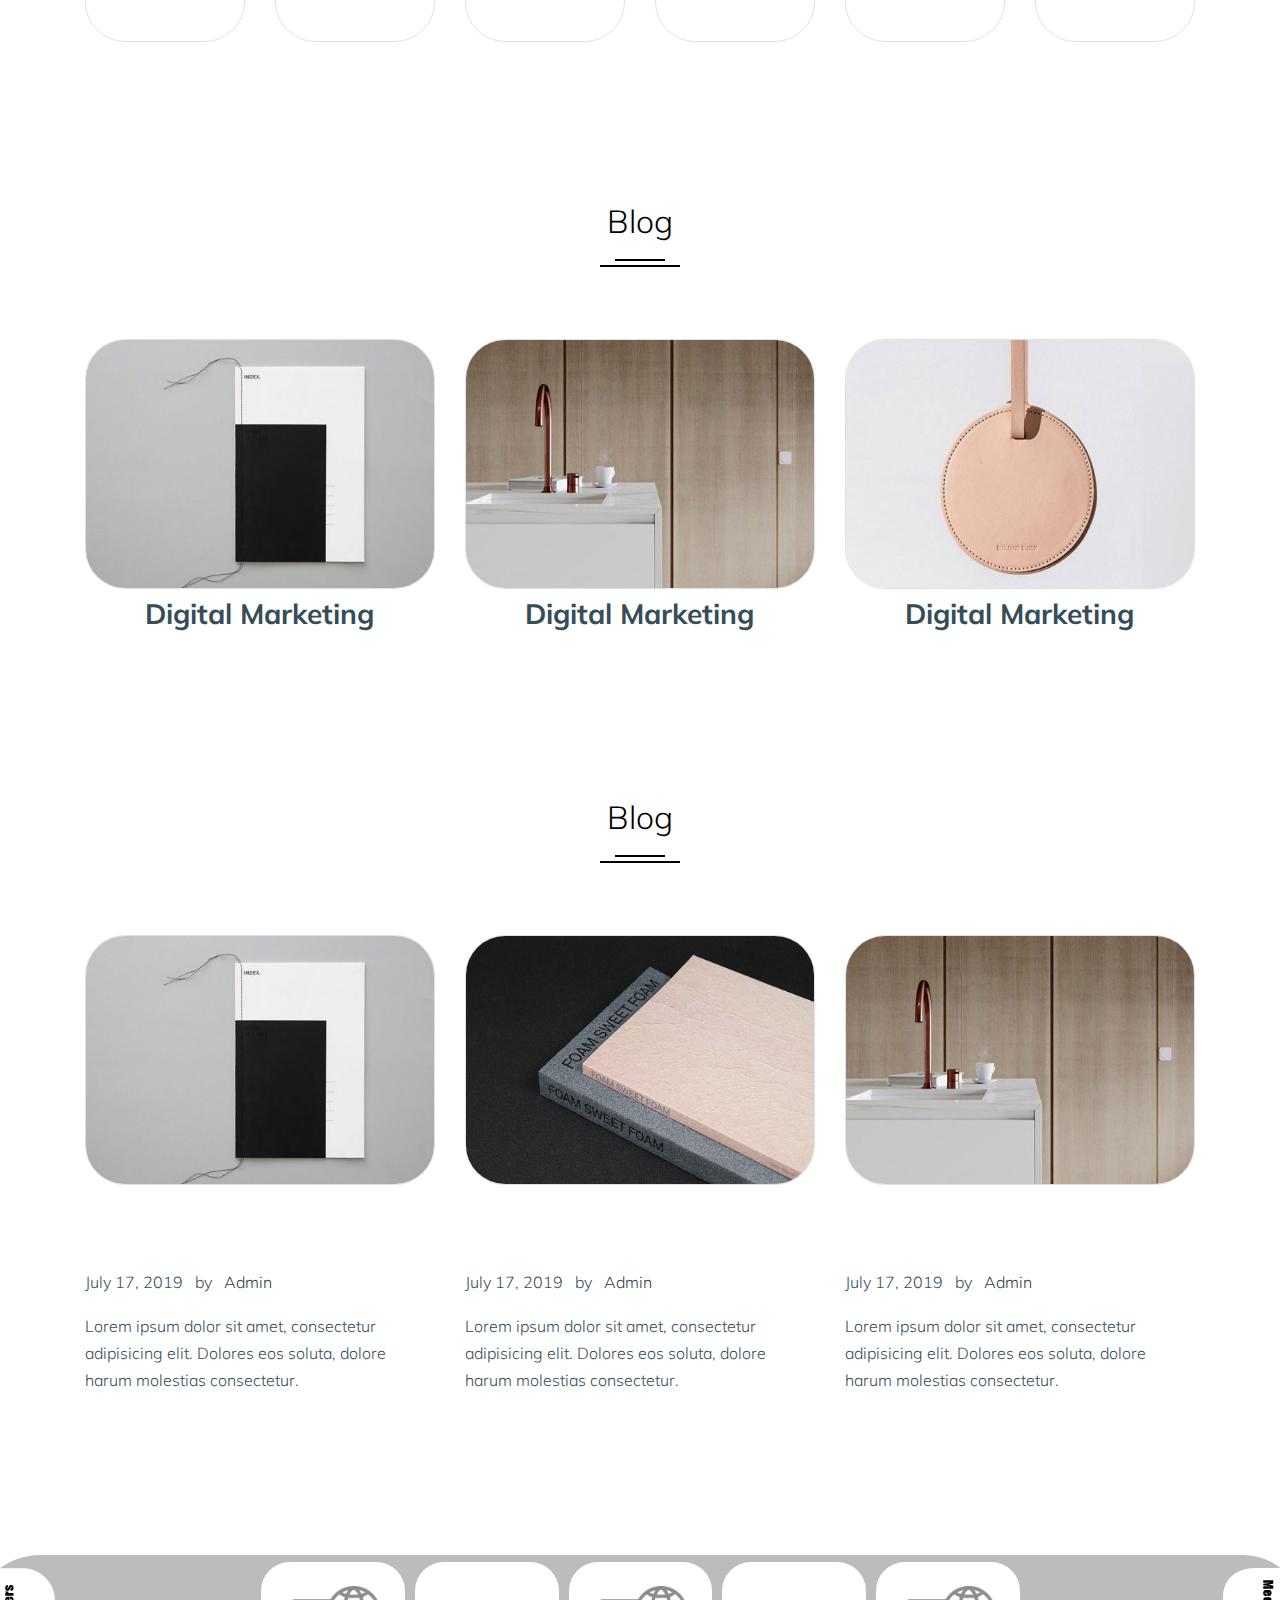
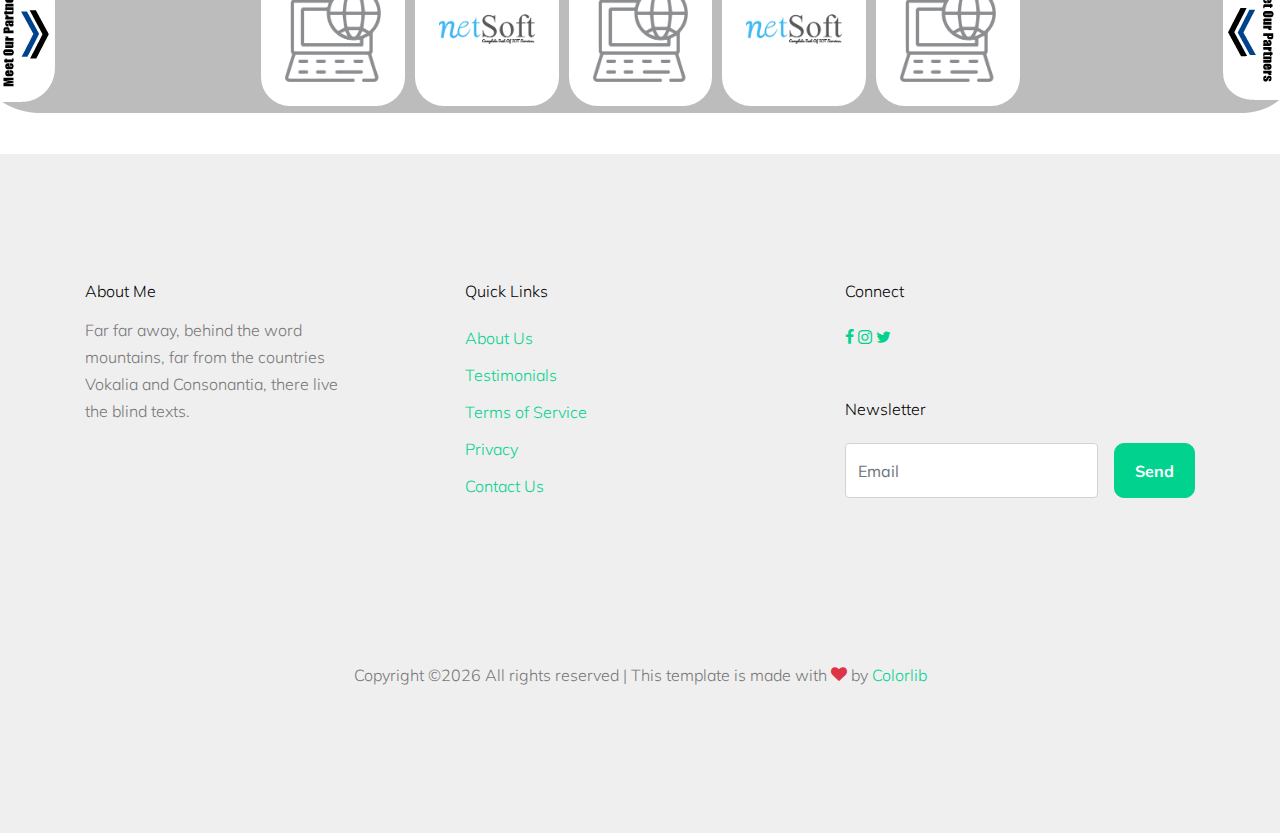
==== commit d7ca9667: "update" ====
--- a/index.html
+++ b/index.html
@@ -519,12 +519,12 @@
 
 
     
-    <div class="site-section px-5" style="background-image: url('img/banner2.png');background-repeat: no-repeat;background-position: center center;  ">
-      <div class="container col-12 col-md-8  m-auto">
+    <div class="site-section p-5" style="background-image: url('img/banner2.png');background-repeat: no-repeat;background-position: center center;  ">
+      <div class="container col-md-8 m-auto">
     <div class="owl-carousel">
       
-      <div class="item" style=" border-radius: 20%;background-color: white; height: 100%; width: 100%; " >  <img src="img/icon1.png" height="100%"  class="p-5"  alt=""> </div>
-      <div class="item" style=" border-radius: 20%;background-color: white; height: 100%; width: 100%; " >  <img src="img/netsoft.png" height="100%"  class="p-5"  alt=""> </div>
+      <div class="item" style=" border-radius: 20%;background-color: white; height: 100%; width: 100%; " >  <img src="img/icon1.png" height="50%"  class="p-4"  alt=""> </div>
+      <div class="item" style=" border-radius: 20%;background-color: white; height: 100%; width: 100%; " >  <img src="img/netsoft.png" height="50%"  class="p-4"  alt=""> </div>
       
       
     </div>
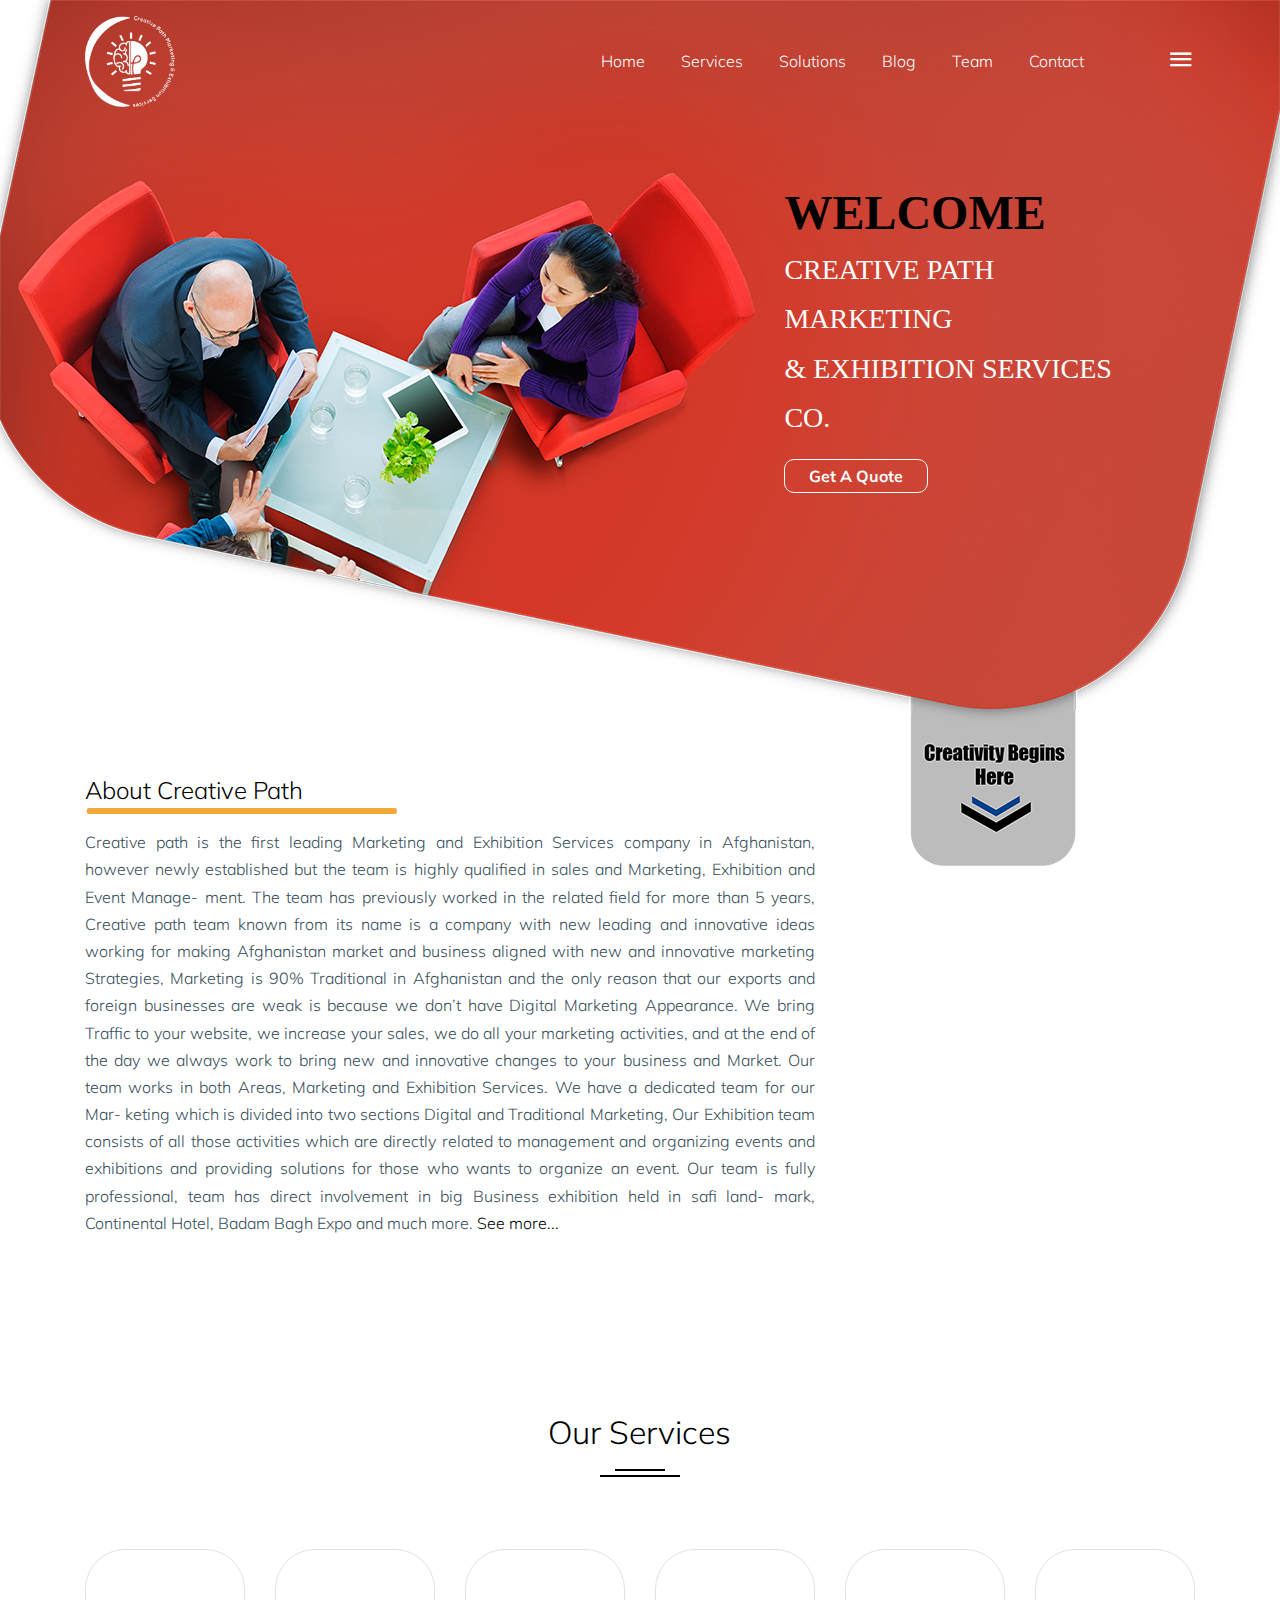
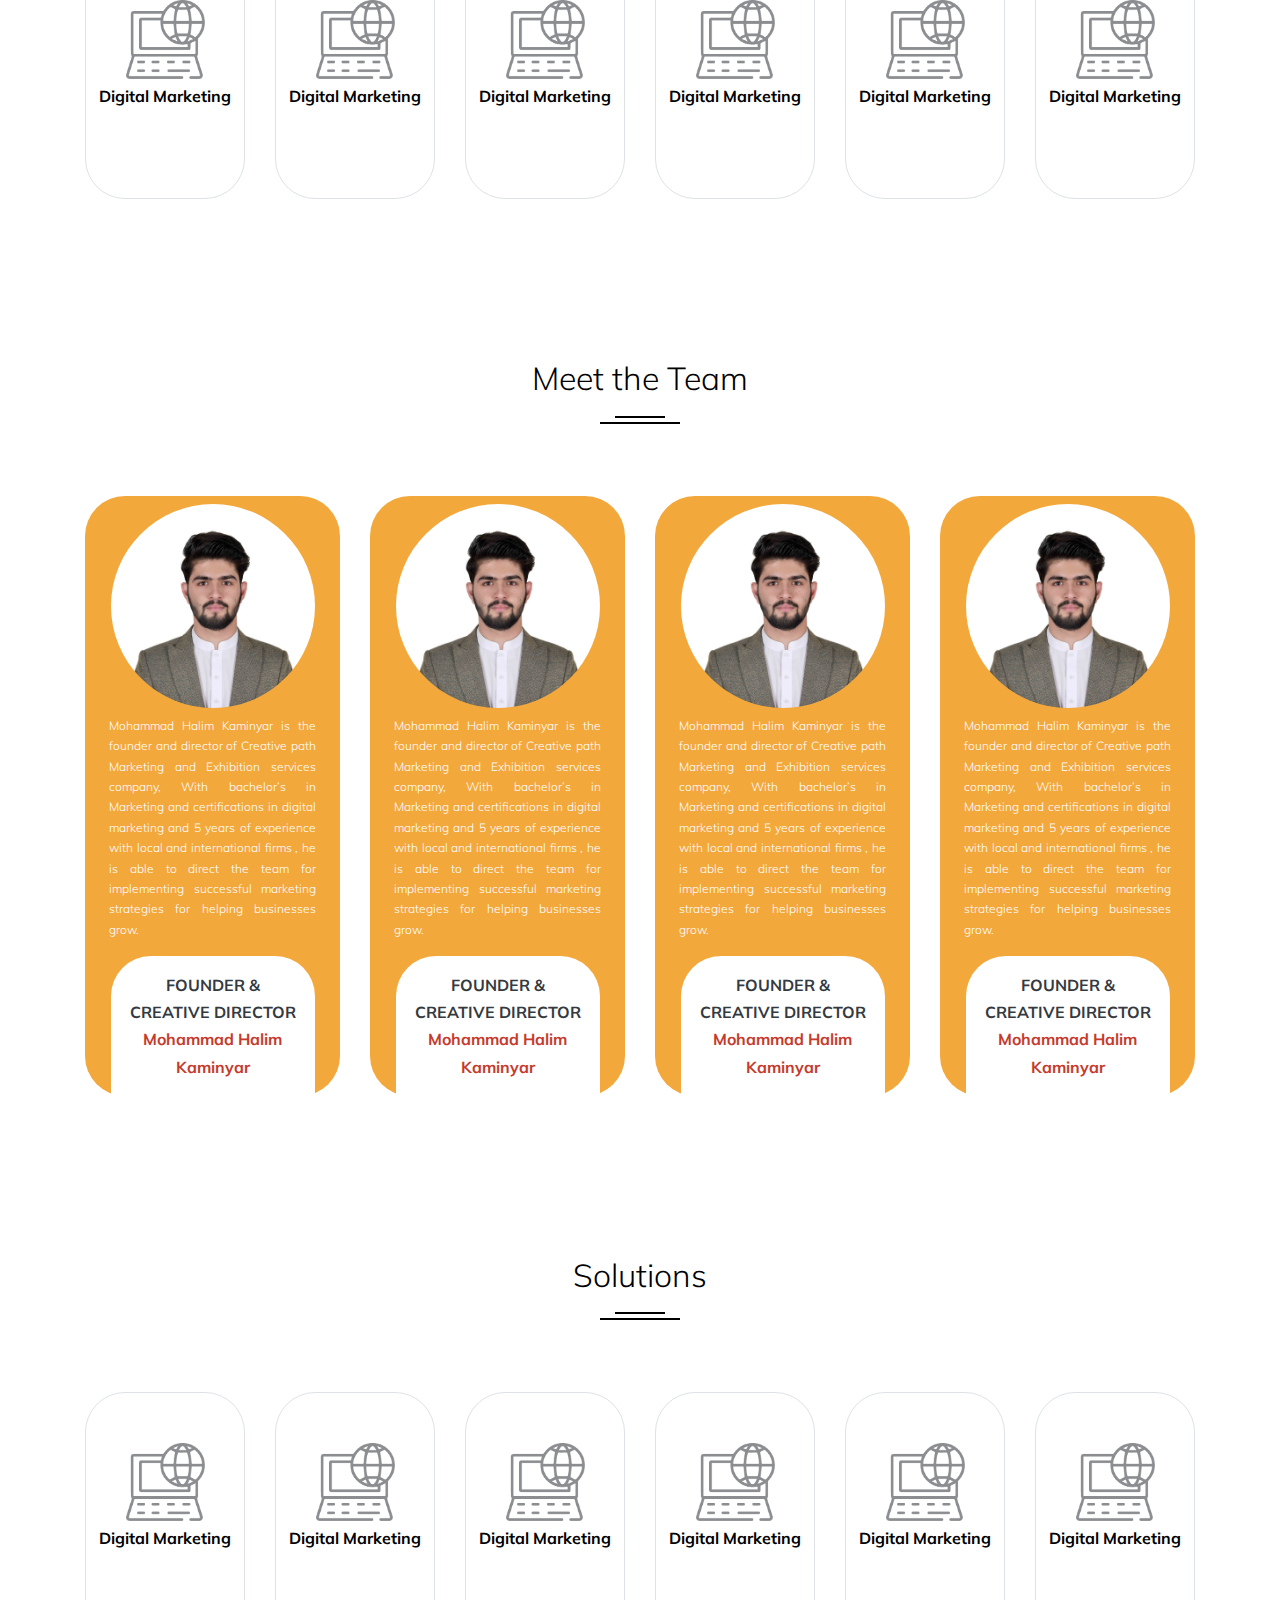
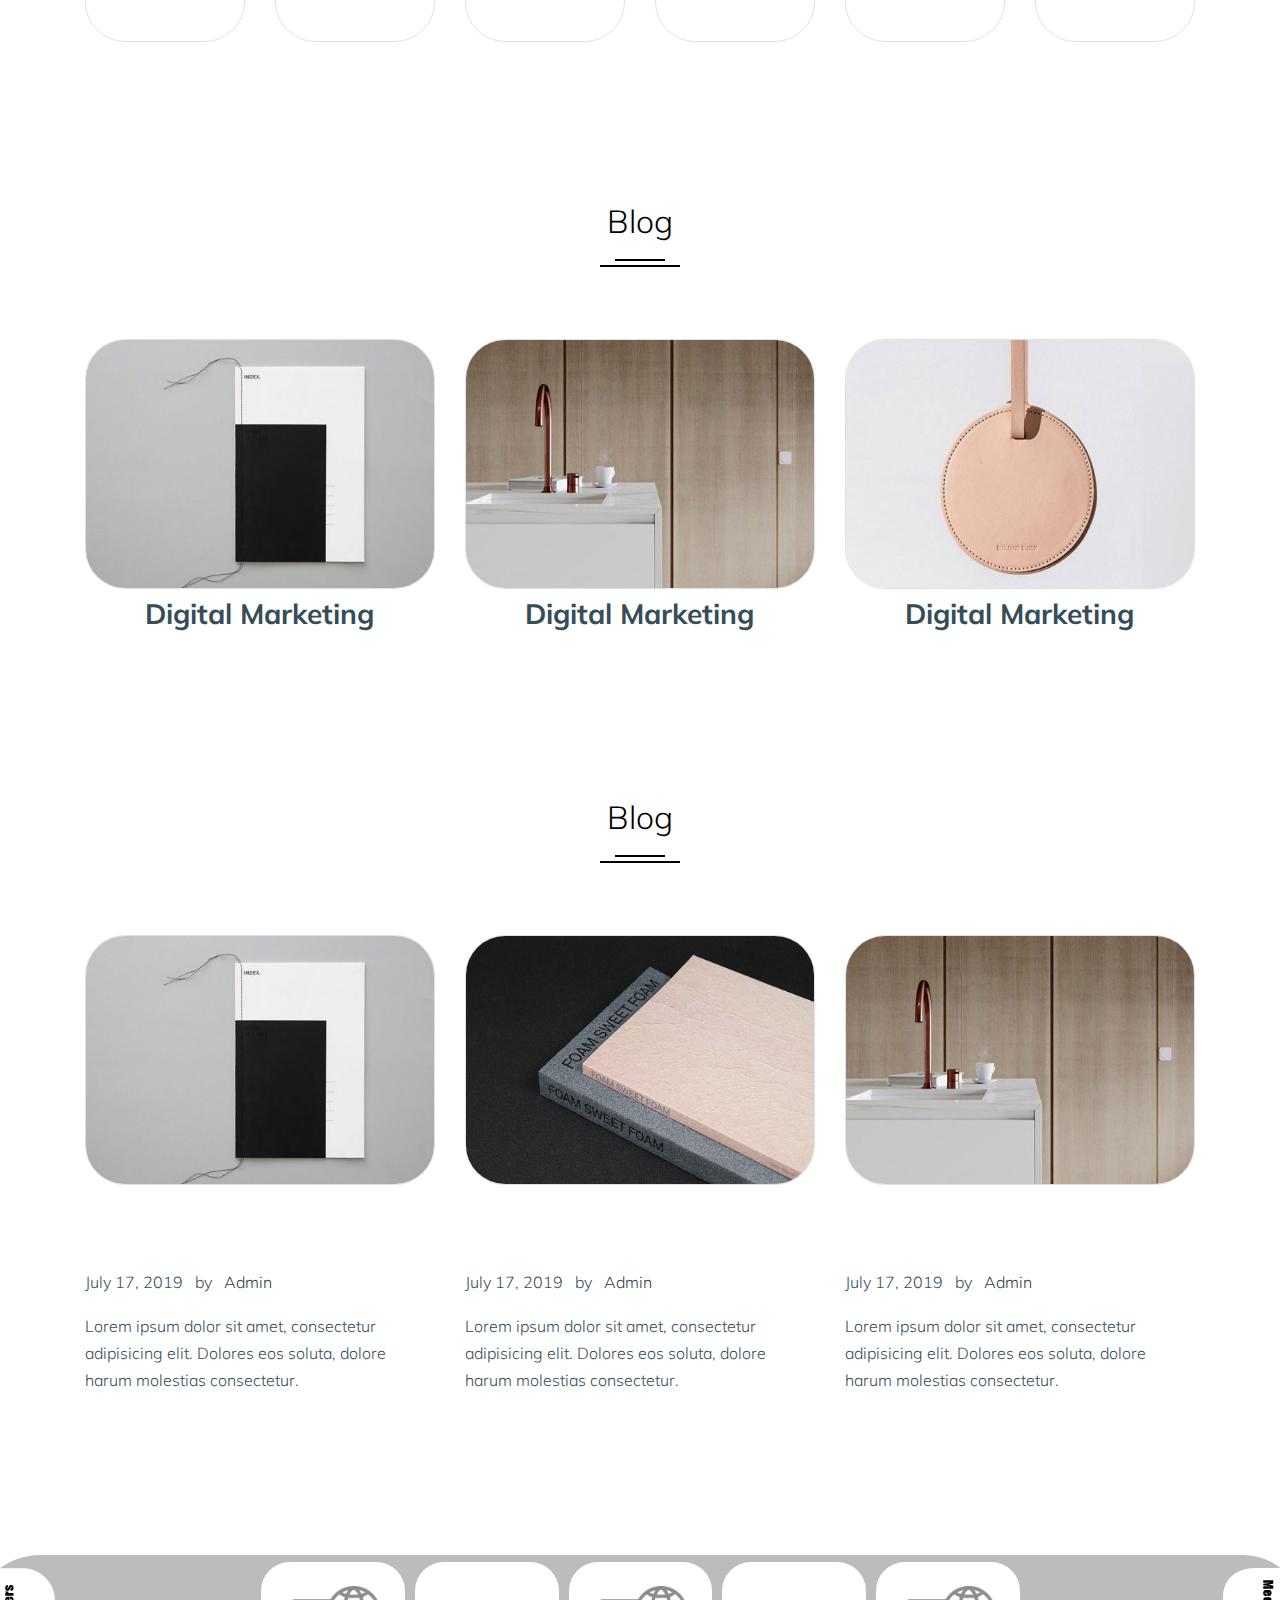
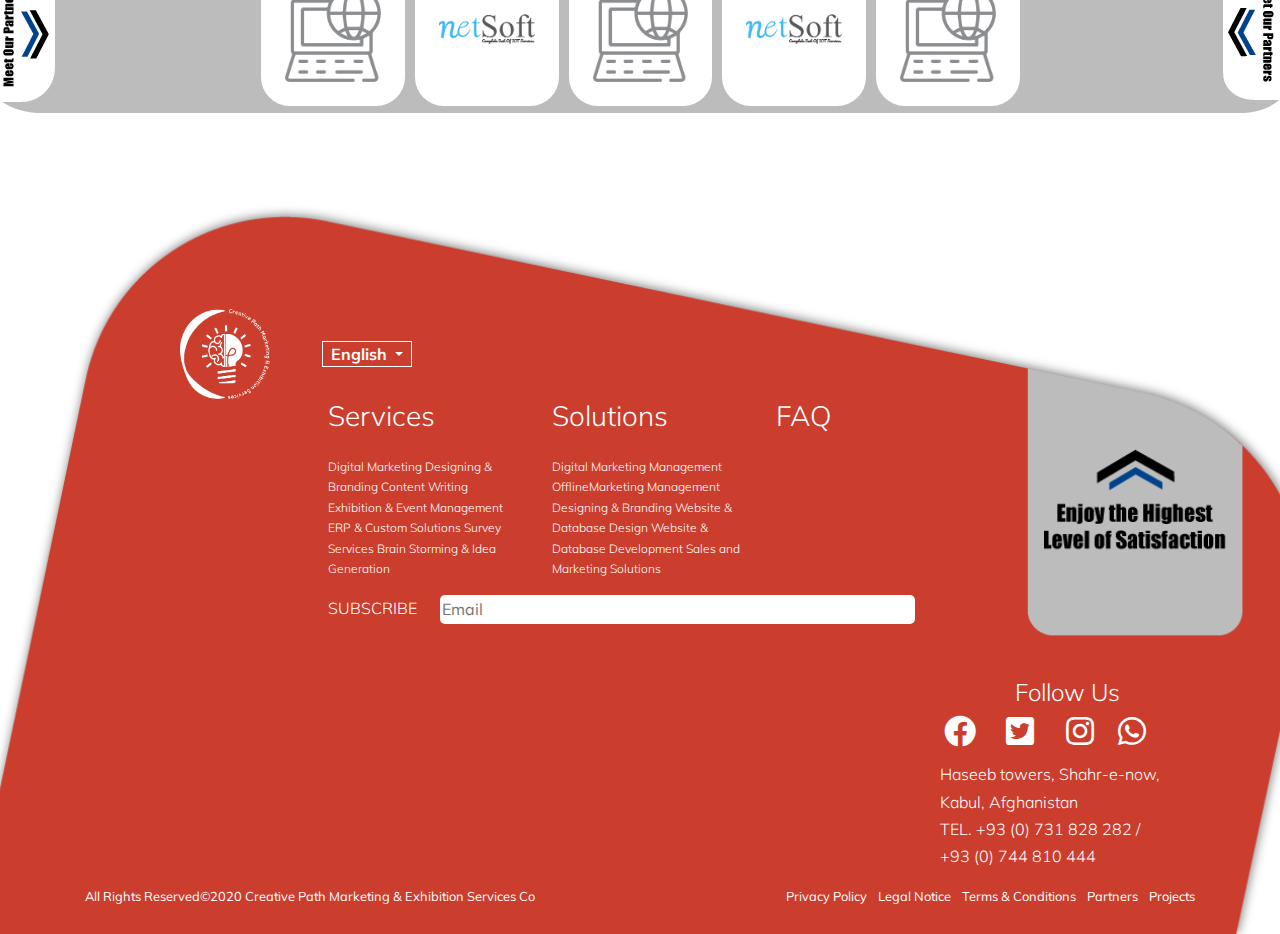
==== commit bcc3d50d: "new Update" ====
--- a/index.html
+++ b/index.html
@@ -17,6 +17,7 @@
   <link rel="stylesheet" href="css/owl.theme.default.min.css">
   <link rel="stylesheet" href="fonts/flaticon/font/flaticon.css">
   <link rel="stylesheet" href="css/aos.css">
+  <link rel="stylesheet" href="https://use.fontawesome.com/releases/v5.2.0/css/all.css">
 
   <!-- MAIN CSS -->
   <link rel="stylesheet" href="css/style.css">
@@ -107,7 +108,7 @@
       </div>
     </div>
 
-<!-- About -->
+    <!-- About -->
     <div class="site-section about pt-0">
       <div class="container">
         <div class="row align-items-center">
@@ -217,7 +218,7 @@
     </div>
 
 
-<!-- Team -->
+    <!-- Team -->
     <div class="site-section ">
       <div class="container">
         <div class="row ">
@@ -452,7 +453,7 @@
             </div>
             <h3 class="text-center font-weight-bold mt-2">Digital Marketing</h3>
           </div>
-          
+
         </div>
       </div>
     </div>
@@ -474,8 +475,8 @@
               <div class="post-entry-1-contents">
 
                 <h2><a href="single.html">Lorem ipsum dolor sit amet</a></h2>
-                <span class="meta d-inline-block mb-3">July 17, 2019 <span class="mx-2">by</span> <a
-                    href="index.html#" class="text-dark">Admin</a></span>
+                <span class="meta d-inline-block mb-3">July 17, 2019 <span class="mx-2">by</span> <a href="index.html#"
+                    class="text-dark">Admin</a></span>
                 <p>Lorem ipsum dolor sit amet, consectetur adipisicing elit. Dolores eos soluta, dolore harum molestias
                   consectetur.</p>
               </div>
@@ -489,8 +490,8 @@
               <div class="post-entry-1-contents">
 
                 <h2><a href="single.html">Lorem ipsum dolor sit amet</a></h2>
-                <span class="meta d-inline-block mb-3">July 17, 2019 <span class="mx-2">by</span> <a
-                    href="index.html#" class="text-dark">Admin</a></span>
+                <span class="meta d-inline-block mb-3">July 17, 2019 <span class="mx-2">by</span> <a href="index.html#"
+                    class="text-dark">Admin</a></span>
                 <p>Lorem ipsum dolor sit amet, consectetur adipisicing elit. Dolores eos soluta, dolore harum molestias
                   consectetur.</p>
               </div>
@@ -505,8 +506,8 @@
               <div class="post-entry-1-contents">
 
                 <h2><a href="single.html">Lorem ipsum dolor sit amet</a></h2>
-                <span class="meta d-inline-block mb-3">July 17, 2019 <span class="mx-2">by</span> <a
-                    href="index.html#" class="text-dark">Admin</a></span>
+                <span class="meta d-inline-block mb-3">July 17, 2019 <span class="mx-2">by</span> <a href="index.html#"
+                    class="text-dark">Admin</a></span>
                 <p>Lorem ipsum dolor sit amet, consectetur adipisicing elit. Dolores eos soluta, dolore harum molestias
                   consectetur.</p>
               </div>
@@ -518,76 +519,187 @@
 
 
 
-    
-    <div class="site-section p-5" style="background-image: url('img/banner2.png');background-repeat: no-repeat;background-position: center center;  ">
+
+    <div class="site-section p-5 mb-5"
+      style="background-image: url('img/banner2.png');background-repeat: no-repeat;background-position: center center;  ">
       <div class="container col-md-8 m-auto">
-    <div class="owl-carousel">
-      
-      <div class="item" style=" border-radius: 20%;background-color: white; height: 100%; width: 100%; " >  <img src="img/icon1.png" height="50%"  class="p-4"  alt=""> </div>
-      <div class="item" style=" border-radius: 20%;background-color: white; height: 100%; width: 100%; " >  <img src="img/netsoft.png" height="50%"  class="p-4"  alt=""> </div>
-      
-      
-    </div>
-    </div>
-    </div>
-
-
-    <footer class="site-footer">
+        <div class="owl-carousel">
+
+          <div class="item" style=" border-radius: 20%;background-color: white; height: 100%; width: 100%; "> <img
+              src="img/icon1.png" height="50%" class="p-4" alt=""> </div>
+          <div class="item" style=" border-radius: 20%;background-color: white; height: 100%; width: 100%; "> <img
+              src="img/netsoft.png" height="50%" class="p-4" alt=""> </div>
+
+
+        </div>
+      </div>
+    </div>
+
+
+    <footer class=" site-footer " style="background-image: url('img/bannerFooter.png');background-color: none;">
+      <div>
+        <img src="" alt="">
+      </div>
       <div class="container">
         <div class="row">
-          <div class="col-lg-3">
-            <h2 class="footer-heading mb-3">About Me</h2>
-            <p>Far far away, behind the word mountains, far from the countries Vokalia and Consonantia, there live the
-              blind texts. </p>
-          </div>
-          <div class="col-lg-8 ml-auto">
+          <div class="offset-md-1  col-md-8 col-lg-8 mt-5 mt-md-0">
+            <div class="site-logo">
+              <a href="index.html" class="font-weight-bold"><img src="img/logo.png" width="90px" alt=""></a>
+              <div class="dropdown d-inline ml-5">
+                <button class="btn btn-outline-white rounded-0 dropdown-toggle py-0 px-2" type="button"
+                  data-toggle="dropdown" aria-expanded="false">
+                  English
+                </button>
+                <div class="dropdown-menu" x-placement="bottom-start"
+                  style="position: absolute; will-change: transform; top: 0px; left: 0px; transform: translate3d(0px, 38px, 0px);">
+                  <a class="dropdown-item" href="#">Link One</a>
+                  <a class="dropdown-item" href="#">Link Two</a>
+                  <a class="dropdown-item" href="#">Link Three</a>
+                </div>
+              </div>
+            </div>
+
+          </div>
+        </div>
+        <div class="row ml-sm-5 mt-5 mt-sm-0 ">
+          <div class="offset-md-2 col-md-10 ">
             <div class="row">
-              <div class="col-lg-6 ml-auto">
-                <h2 class="footer-heading mb-4">Quick Links</h2>
-                <ul class="list-unstyled">
-                  <li><a href="index.html#">About Us</a></li>
-                  <li><a href="index.html#">Testimonials</a></li>
-                  <li><a href="index.html#">Terms of Service</a></li>
-                  <li><a href="index.html#">Privacy</a></li>
-                  <li><a href="index.html#">Contact Us</a></li>
-                </ul>
-              </div>
-              <div class="col-lg-6">
-                <h2 class="footer-heading mb-4">Connect</h2>
-                <div class="social_29128 white mb-5">
-                  <a href="index.html#"><span class="icon-facebook"></span></a>
-                  <a href="index.html#"><span class="icon-instagram"></span></a>
-                  <a href="index.html#"><span class="icon-twitter"></span></a>
+              <div class="col-md-3 ">
+                <h2 class="text-white mb-4 h3">Services</h2>
+                <p class="text-white text-left" style="font-size:12px">
+
+
+                  Digital Marketing
+                  Designing & Branding
+                  Content Writing
+                  Exhibition & Event Management
+                  ERP & Custom Solutions
+                  Survey Services
+                  Brain Storming & Idea Generation
+
+                </p>
+              </div>
+              <div class="col-md-3 ">
+                <h2 class="text-white mb-4 h3">Solutions</h2>
+                <p class="text-white text-left" style="font-size:12px">
+
+
+                  Digital Marketing Management
+                  OfflineMarketing Management
+                  Designing & Branding
+                  Website & Database Design
+                  Website & Database Development
+                  Sales and Marketing Solutions
+
+
+                </p>
+              </div>
+              <div class="col-md-3 ">
+                <h2 class="text-white mb-4 h3">FAQ</h2>
+                <p class="text-white text-left" style="font-size:12px">
+
+
+
+
+                </p>
+              </div>
+              <div class="col-md-9">
+                <div class="row">
+
+                  <div class="col-sm-12 col-md-2 pr-ms-0">
+                    <label for="" class="text-white  ">SUBSCRIBE</label>
+                  </div>
+                  <div class="col-sm-12 col-md-9 pl-ms-0">
+                    <input type="text" placeholder="Email" style="border-radius: 5px;" class="w-100 border-0">
+                  </div>
+
+
                 </div>
-                <h2 class="footer-heading mb-4">Newsletter</h2>
-                <form action="index.html#" class="d-flex" class="subscribe">
-                  <input type="text" class="form-control mr-3" placeholder="Email">
-                  <input type="submit" value="Send" class="btn btn-primary">
-                </form>
-              </div>
-
-            </div>
-          </div>
-        </div>
-        <div class="row pt-5 mt-5 text-center">
-          <div class="col-md-12">
-            <div class="border-top pt-5">
-              <p>
-                <!-- Link back to Colorlib can't be removed. Template is licensed under CC BY 3.0. -->
-                Copyright &copy;<script>
-                  document.write(new Date().getFullYear());
-                </script> All rights reserved | This template is made with <i class="icon-heart text-danger"
-                  aria-hidden="true"></i> by <a href="https://colorlib.com" target="_blank">Colorlib</a>
-                <!-- Link back to Colorlib can't be removed. Template is licensed under CC BY 3.0. -->
-              </p>
-            </div>
-          </div>
-
-        </div>
+
+
+
+              </div>
+              <div class="col-md-9">
+                
+
+
+
+              </div>
+              
+
+
+            </div>
+          </div>
+        </div>
+        <div class="row">
+          <div class="offset-md-1 col-md-8 mt-3 ">
+            <div class="mapouter"><div class="gmap_canvas" style="border-radius: 20px;"><iframe width="100%" height="159" id="gmap_canvas" src="https://maps.google.com/maps?q=netsoft%20tech&t=&z=13&ie=UTF8&iwloc=&output=embed" frameborder="0" scrolling="no" marginheight="0" marginwidth="0"></iframe><a href="https://embedgooglemap.net/139/"></a></div><style>.mapouter{position:relative;text-align:right;height:159px;width:100%;}.gmap_canvas {overflow:hidden;background:none!important;height:159px;width:100%;}</style></div>
+          </div>
+          <div class="col-md-3 mt-5">
+            <p class="h4 text-white text-center">Follow Us</p>
+            
+              <ul class="list-inline mb-0">
+                <li class="list-inline-item mr-3">
+                  <a href="#" class="text-white">
+                    <i class="fab fa-facebook fa-2x fa-fw"></i>
+                  </a>
+                </li>
+                <li class="list-inline-item mr-3">
+                  <a href="#" class="text-white">
+                    <i class="fab fa-twitter-square fa-2x fa-fw"></i>
+                  </a>
+                </li>
+                <li class="list-inline-item">
+                  <a href="#" class="text-white">
+                    <i class="fab fa-instagram fa-2x fa-fw"></i>
+                  </a>
+                </li>
+                <li class="list-inline-item">
+                  <a href="#" class="text-white">
+                    <i class="fab fa-whatsapp fa-2x fa-fw"></i>
+                  </a>
+                </li>
+              </ul>
+            
+            <p class="text-white">Haseeb towers, Shahr-e-now, Kabul, Afghanistan
+              <br> TEL. +93 (0) 731 828 282 / <br>+93 (0) 744 810 444</p>
+          </div>
+        </div>
+        <div class="row">
+          <p class="col-md-6 text-white small mb-4 mb-lg-0 "> All Rights Reserved&copy;2020 Creative Path Marketing & Exhibition Services Co</p>
+          <div class="col-md-6 h-100 text-right text-lg-left">
+            <ul class="list-inline small text-right">
+              <li class="list-inline-item">
+                <a href="#" class="text-white" >Privacy Policy</a>
+              </li>
+              
+              <li class="list-inline-item">
+                <a href="#" class="text-white">Legal Notice</a>
+              </li>
+              
+              <li class="list-inline-item">
+                <a href="#" class="text-white">Terms & Conditions</a>
+              </li>
+              
+              <li class="list-inline-item">
+                <a href="#" class="text-white">Partners</a>
+              </li>
+              <li class="list-inline-item">
+                <a href="#" class="text-white">Projects</a>
+              </li>
+            </ul>
+            
+          </div>
+          
+        </div>
+
       </div>
     </footer>
 
   </div>
+
+  
+  <!-- <a id="back-to-top" href="#" class="btn btn-light btn-lg back-to-top" role="button"><i class="fas fa-chevron-up"></i></a> -->
 
   <script src="js/jquery-3.3.1.min.js"></script>
   <script src="js/jquery-migrate-3.0.0.js"></script>
@@ -608,25 +720,41 @@
 
   <!-- Global site tag (gtag.js) - Google Analytics -->
   <script>
-    $(document).ready(function(){
+    $(document).ready(function () {
       $('.owl-carousel').owlCarousel({
-        autoplay:true,
-        autoplayTimeout:5000,
+        autoplay: true,
+        autoplayTimeout: 5000,
         center: true,
-        loop:true,
-        margin:10,
-    responsive:{
-        0:{
-            items:3
-        },
-        600:{
-            items:3
-        },
-        1000:{
-            items:5
+        loop: true,
+        margin: 10,
+        responsive: {
+          0: {
+            items: 3
+          },
+          600: {
+            items: 3
+          },
+          1000: {
+            items: 5
+          }
         }
-    }
-})
+      })
+    });
+  $(document).ready(function(){
+	$(window).scroll(function () {
+			if ($(this).scrollTop() > 50) {
+				$('#back-to-top').fadeIn();
+			} else {
+				$('#back-to-top').fadeOut();
+			}
+		});
+		// scroll body to 0px on click
+		$('#back-to-top').click(function () {
+			$('body,html').animate({
+				scrollTop: 0
+			}, 400);
+			return false;
+		});
 });
   </script>
 
--- a/css/style.css
+++ b/css/style.css
@@ -311,11 +311,17 @@
     padding: 4em 0; }
 
 .site-footer {
-  padding: 4em 0;
-  background: #efefef; }
+  position: relative;
+    background-size: cover;
+    background-repeat: no-repeat;
+    background-position: center;
+  
+
+
+ }
   @media (min-width: 768px) {
     .site-footer {
-      padding: 8em 0; } }
+      padding: 5em 0px 0 0; } }
   .site-footer .border-top {
     border-top: 1px solid rgba(255, 255, 255, 0.1) !important; }
   .site-footer p {
@@ -948,7 +954,15 @@
    
    @media (min-width: 576px) {
     
+    .site-footer {
+      position: relative;
+        background-size: cover;
+        background-repeat: no-repeat;
+        background-position: center center ;
+      
     
+    
+     }
 
 }
 
@@ -996,14 +1010,36 @@
     width: 8% !important;
     overflow: inherit !important;
 } */
+
+.site-footer {
+  position: relative;
+    background-size: cover;
+    background-repeat: no-repeat;
+    background-position: top  ;
+  
+
+
+ }
     
 }
 
+.back-to-top {
+  position: fixed;
+  bottom: 25px;
+  right: 25px;
+  display: none;
+}
+
+
 /* The given screen size or smaller */
 
 /* Extra small devices (portrait phones)*/
 
 @media (max-width: 575px) {
+  .site-footer {
+    padding: 5em 0; } 
+  
+  
   .services-text {
       
     position: relative !important;
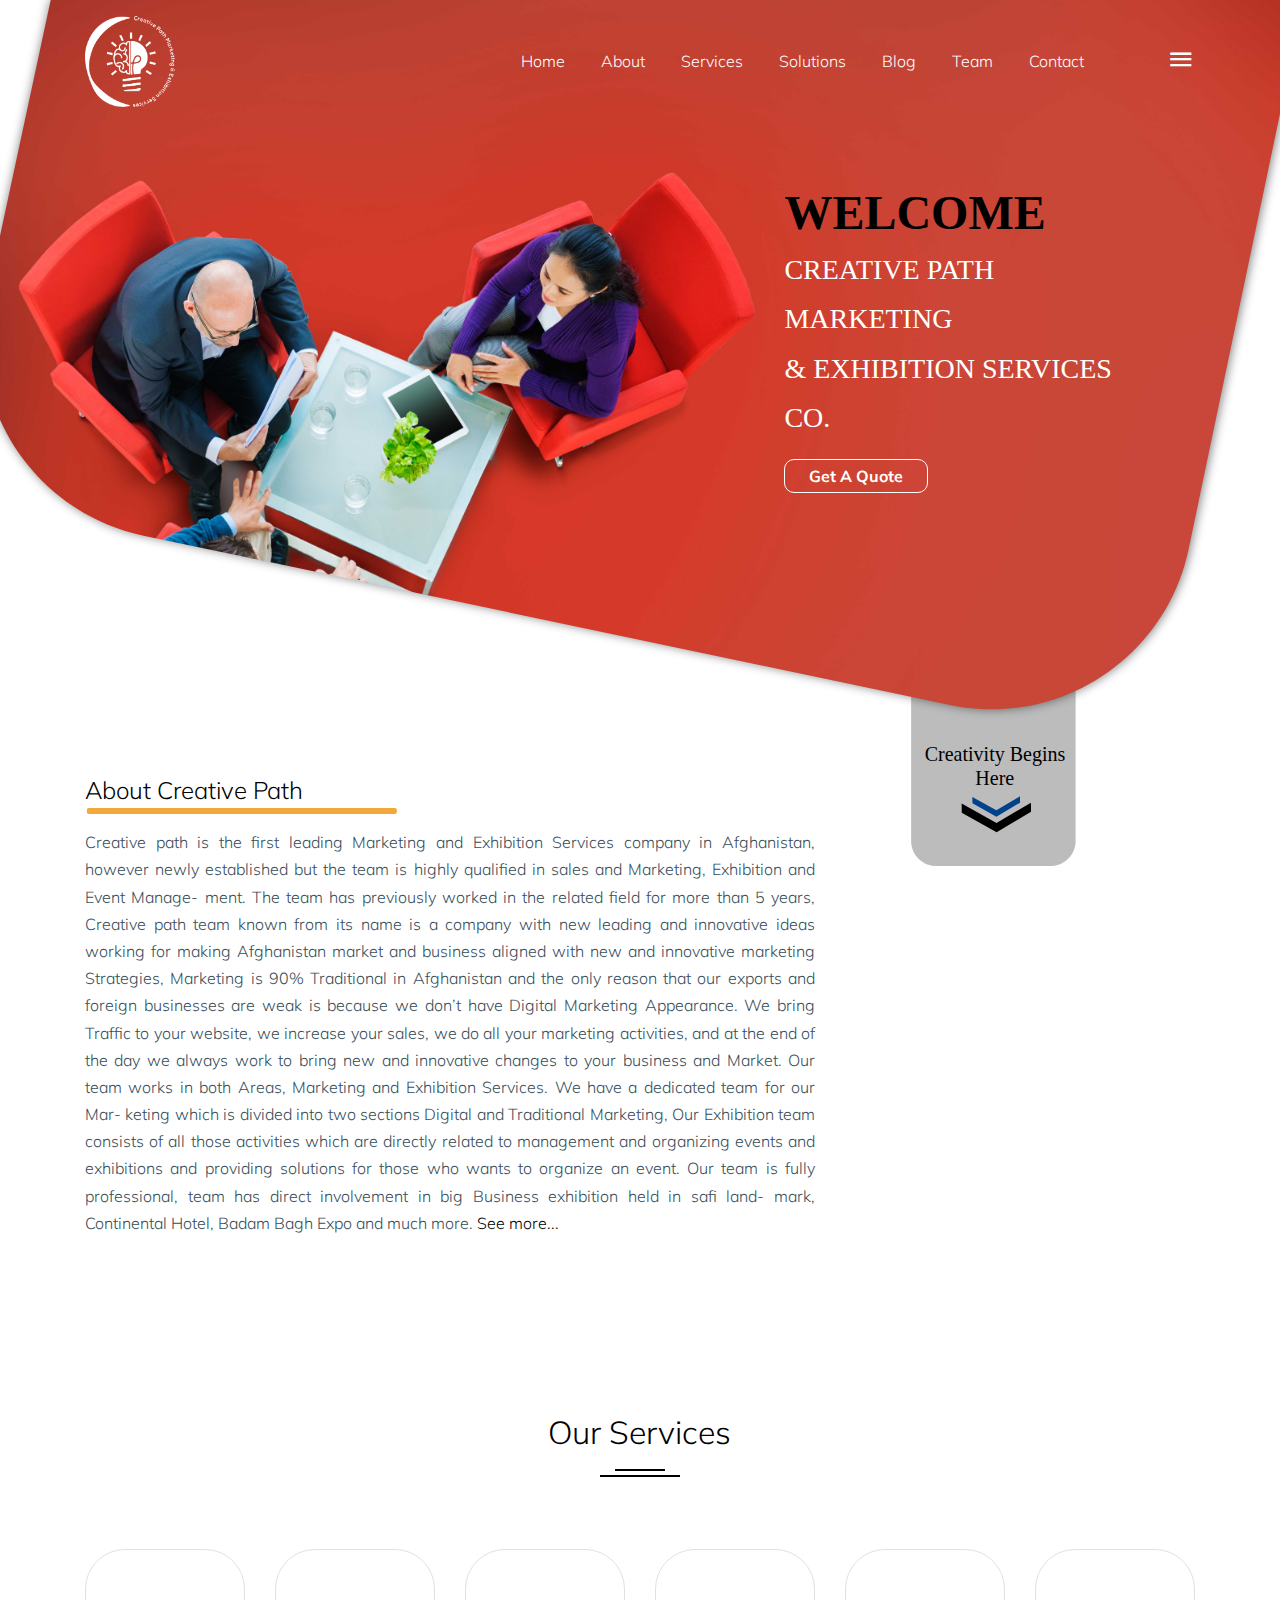
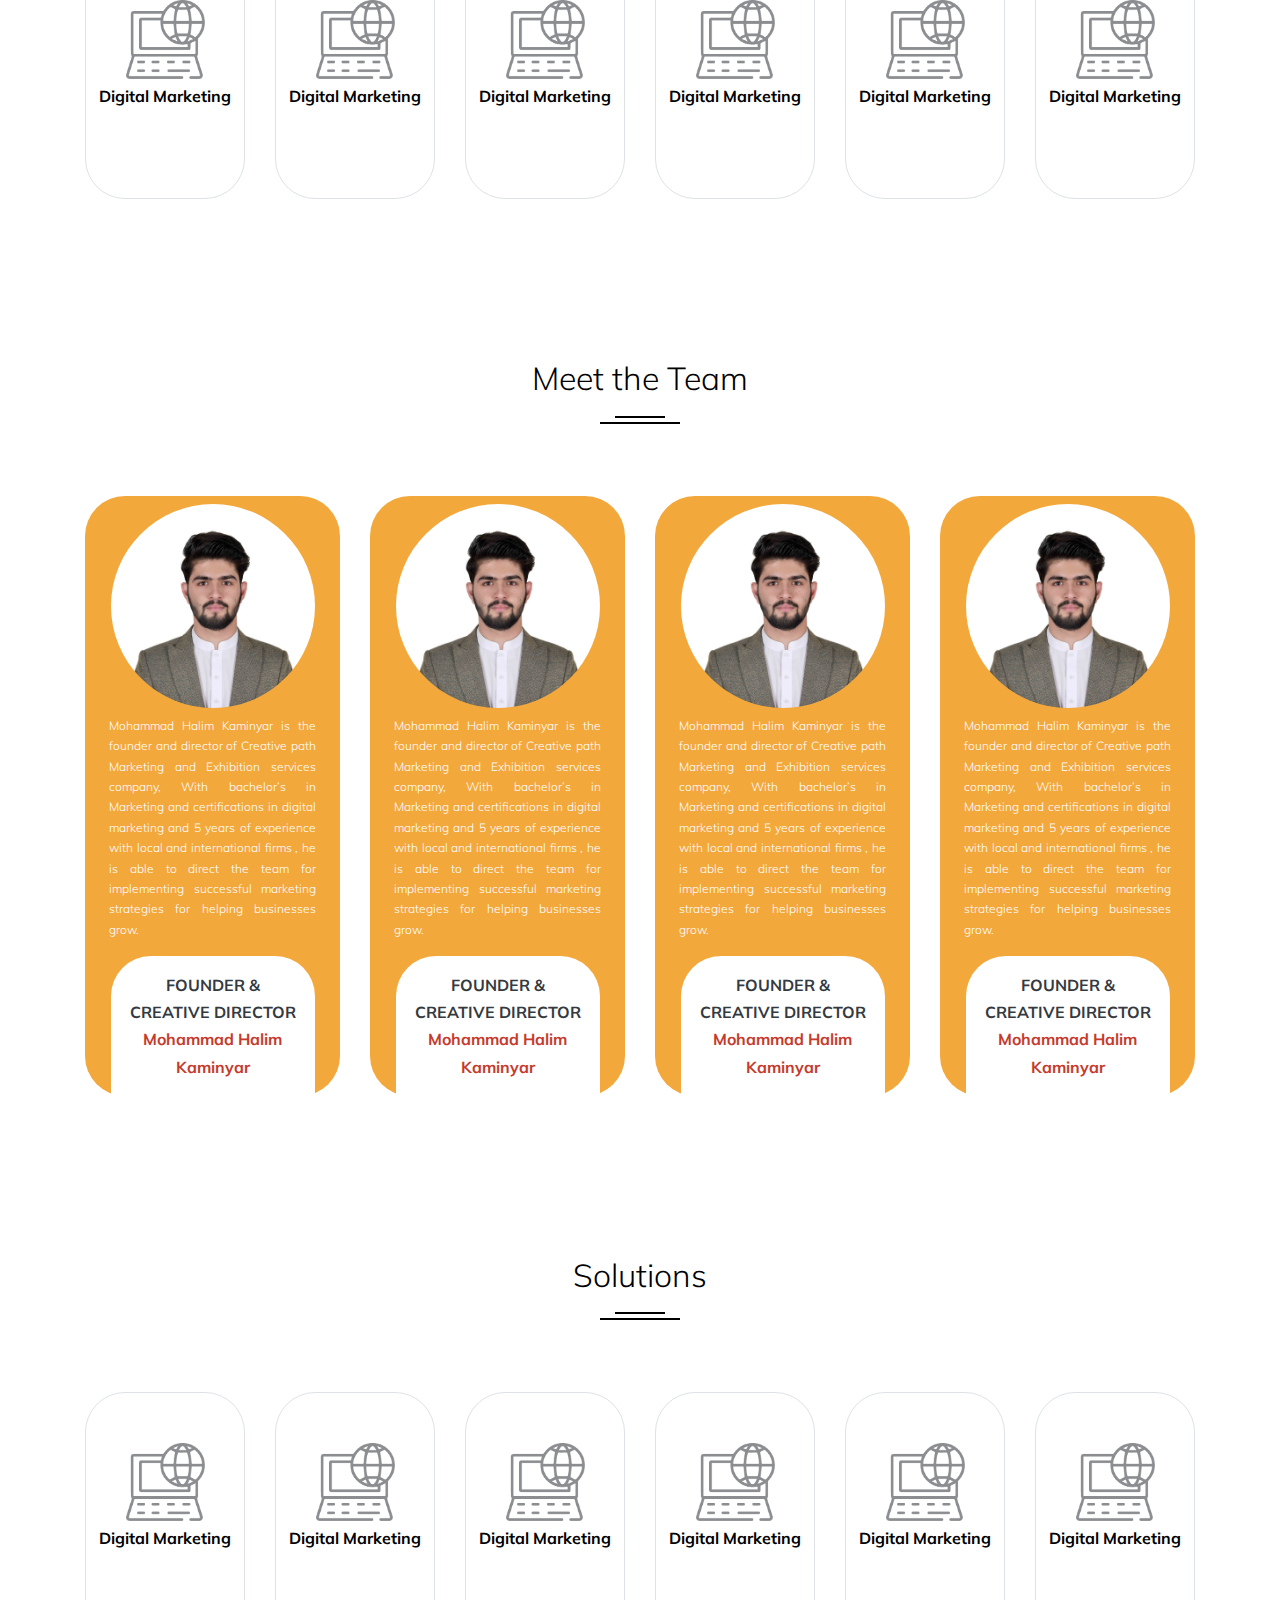
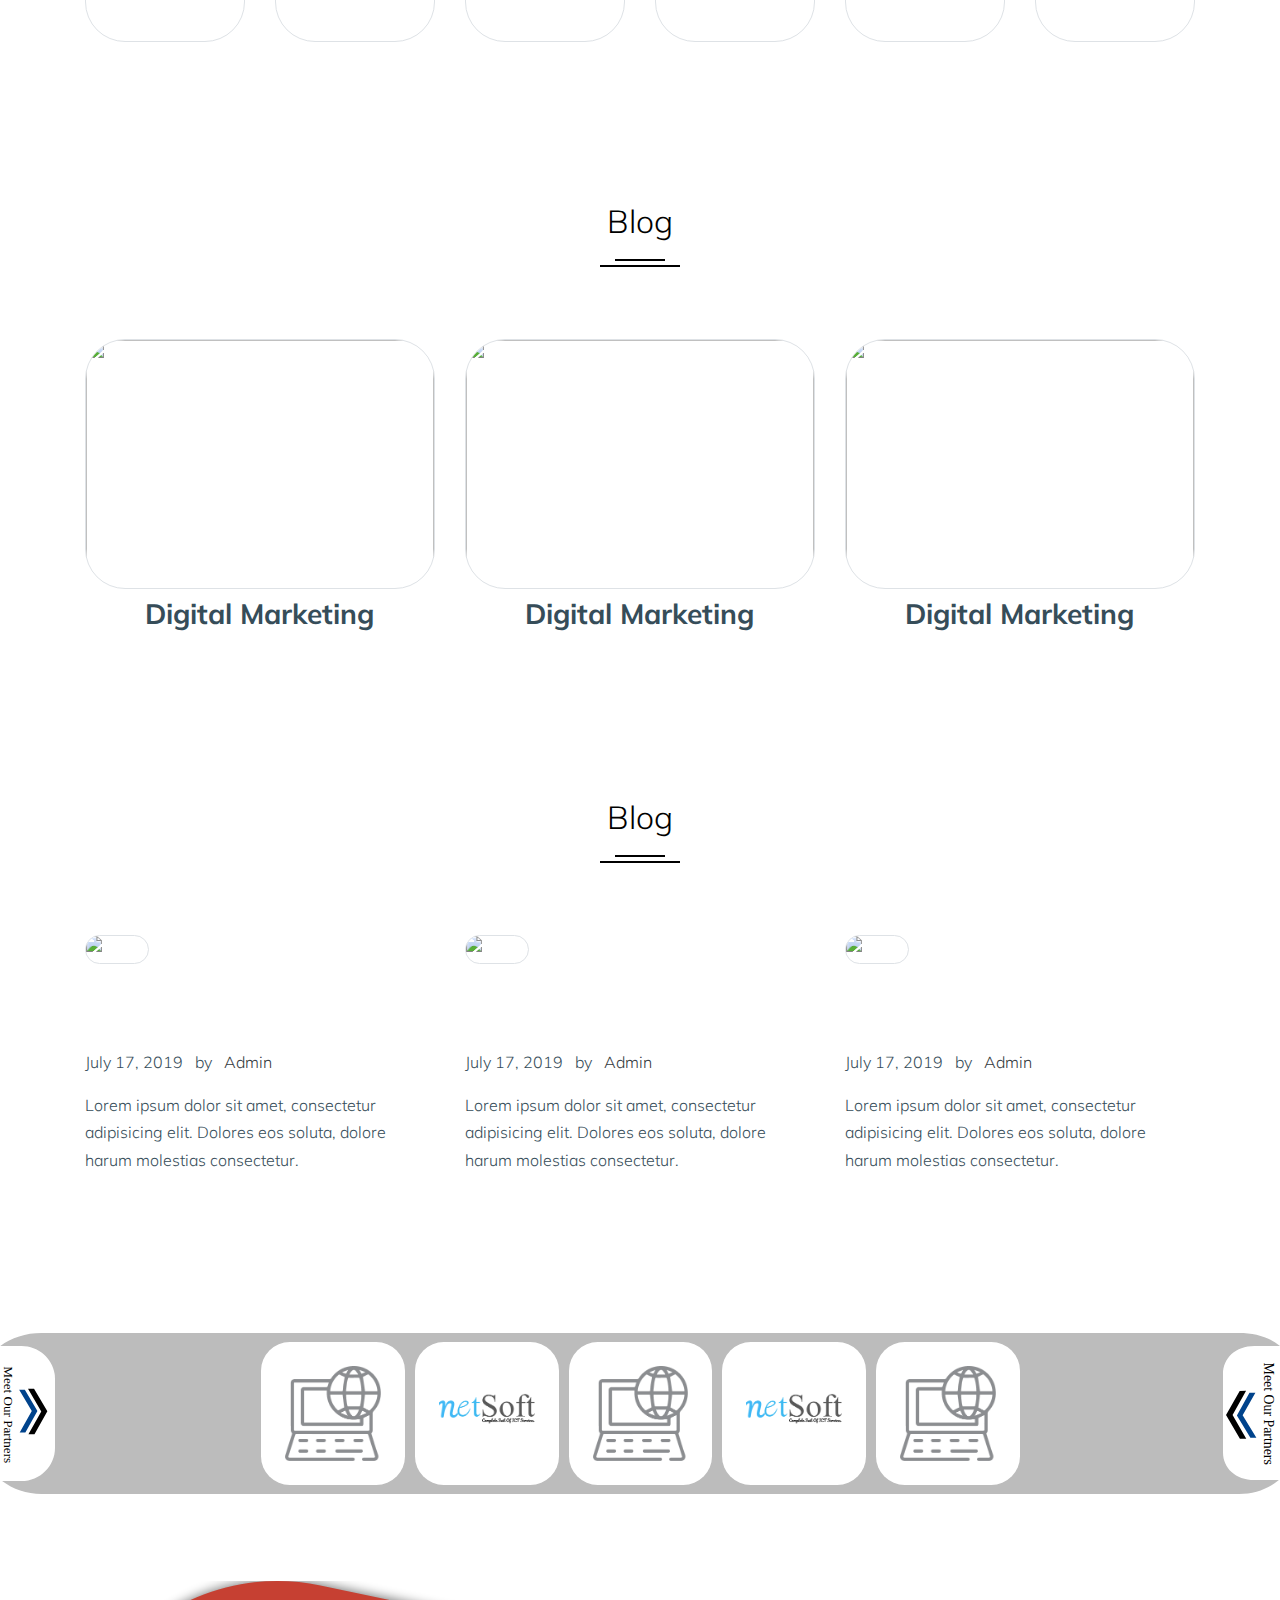
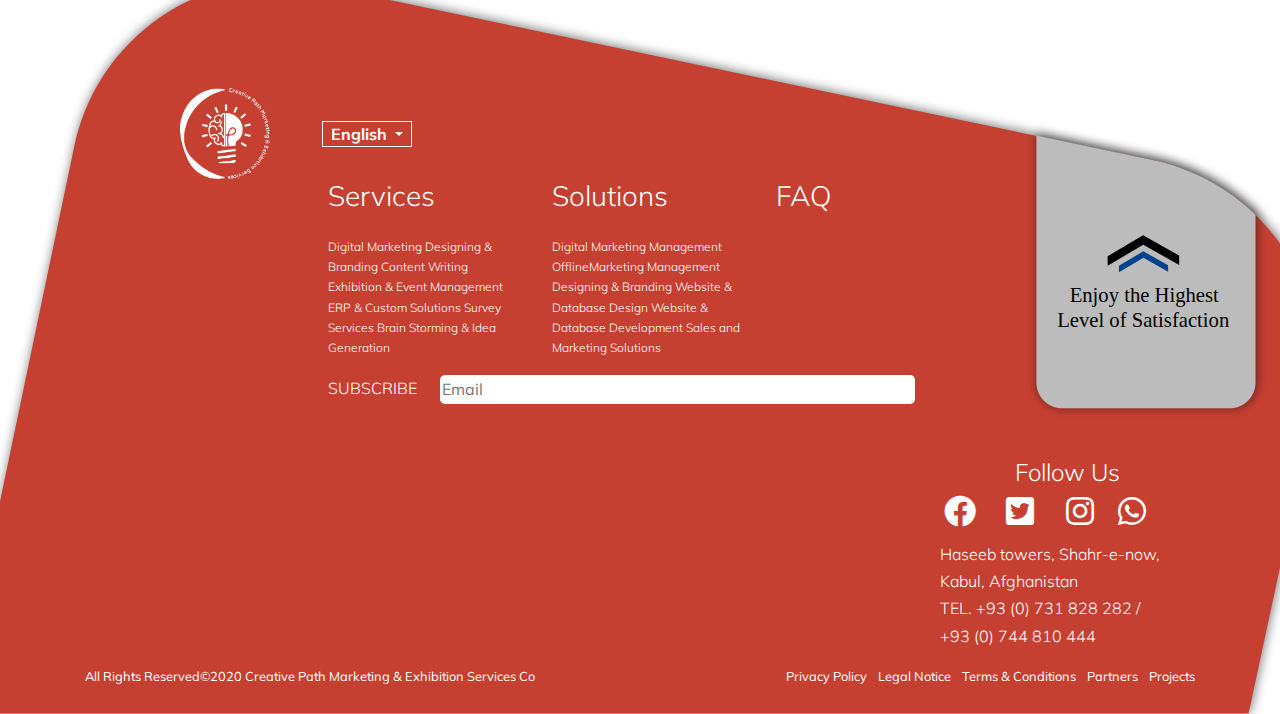
==== commit 146189cb: "new update" ====
--- a/index.html
+++ b/index.html
@@ -18,7 +18,6 @@
   <link rel="stylesheet" href="fonts/flaticon/font/flaticon.css">
   <link rel="stylesheet" href="css/aos.css">
   <link rel="stylesheet" href="https://use.fontawesome.com/releases/v5.2.0/css/all.css">
-
   <!-- MAIN CSS -->
   <link rel="stylesheet" href="css/style.css">
 
@@ -54,7 +53,8 @@
 
           <div class="col-7 col-md-8 text-right ">
             <ul class="d-none d-lg-inline aColor">
-              <li class="d-inline"><a href="" class="nav-link d-inline">Home</a> </li>
+              <li class="d-inline"><a href="index.html" class="nav-link d-inline">Home</a> </li>
+              <li class="d-inline"><a href="about.html" class="nav-link d-inline">About</a> </li>
               <li class="d-inline"><a href="" class="nav-link d-inline">Services</a> </li>
               <li class="d-inline"><a href="" class="nav-link d-inline">Solutions</a> </li>
               <li class="d-inline"><a href="" class="nav-link d-inline">Blog</a> </li>
@@ -91,7 +91,7 @@
     </header>
 
     <div class="ftco-blocks-cover-1">
-      <div class="site-section-cover" style="background-image: url('img/banner.png')">
+      <div class="site-section-cover" style="background-image: url('img/banner.svg')">
         <div class="container">
           <div class="row align-items-center justify-content-center">
             <div class="offset-md-7 col-md-4 text-center banner-text">
@@ -521,7 +521,7 @@
 
 
     <div class="site-section p-5 mb-5"
-      style="background-image: url('img/banner2.png');background-repeat: no-repeat;background-position: center center;  ">
+      style="background-image: url('img/banner2.svg');background-repeat: no-repeat;background-position: center center;  ">
       <div class="container col-md-8 m-auto">
         <div class="owl-carousel">
 
@@ -536,7 +536,7 @@
     </div>
 
 
-    <footer class=" site-footer " style="background-image: url('img/bannerFooter.png');background-color: none;">
+    <footer class=" site-footer " style="background-image: url('img/bannerFooter.svg');background-color: none;">
       <div>
         <img src="" alt="">
       </div>
@@ -699,7 +699,7 @@
   </div>
 
   
-  <!-- <a id="back-to-top" href="#" class="btn btn-light btn-lg back-to-top" role="button"><i class="fas fa-chevron-up"></i></a> -->
+  <a id="back-to-top" href="#" class="btn btn-light btn-lg back-to-top" role="button"><i class="fas fa-chevron-up"></i></a>
 
   <script src="js/jquery-3.3.1.min.js"></script>
   <script src="js/jquery-migrate-3.0.0.js"></script>
--- a/css/style.css
+++ b/css/style.css
@@ -900,6 +900,7 @@
    {
      height: 50%;
      width: 80%;
+    
    }
 
 
@@ -1064,30 +1065,33 @@
 @media (max-width: 1199px) {}
 
 
-
-
-
-
-
-
-
-
-
-
-
-
-
-
-
-
-
-
-
-
-
-
-
-
-
-
-
+.quote{
+  position: absolute;
+  top: 200px;
+}
+
+
+
+
+
+
+
+
+
+
+
+
+
+
+
+
+
+
+
+
+
+
+
+
+
+
